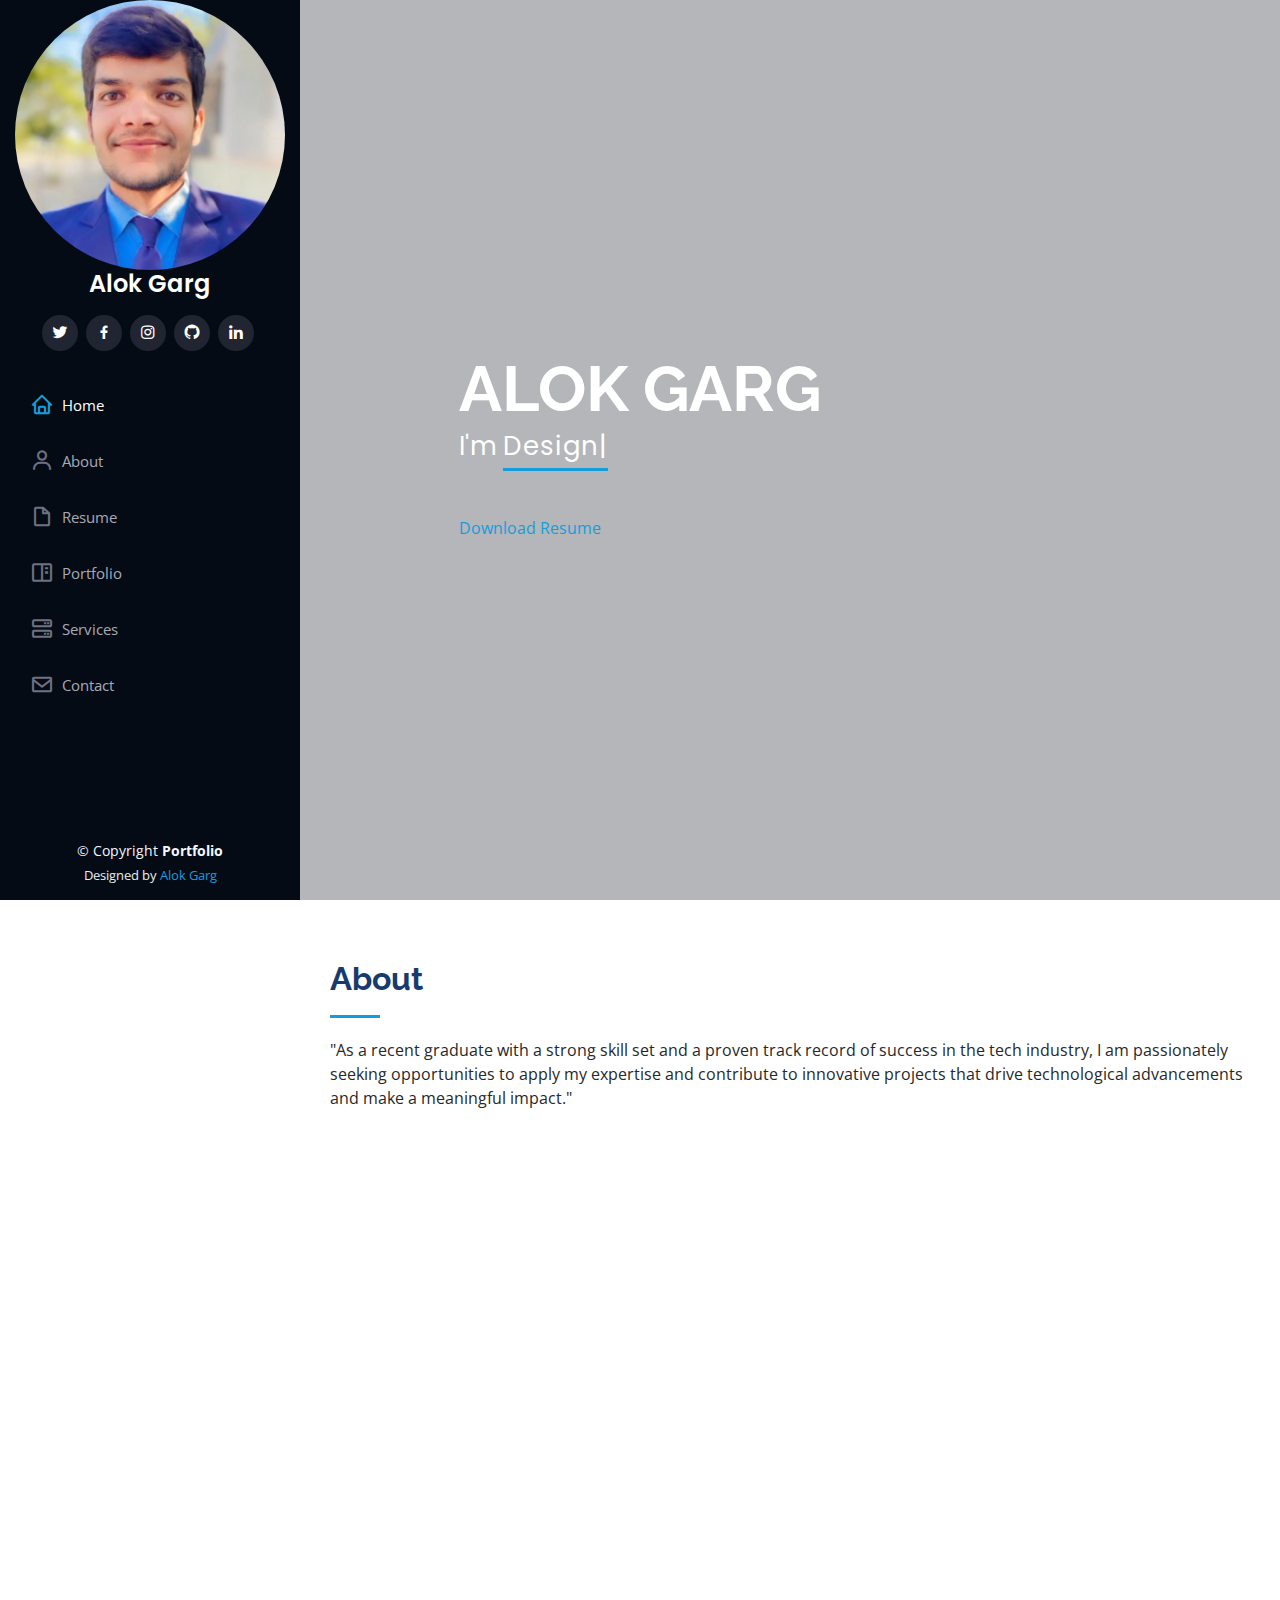
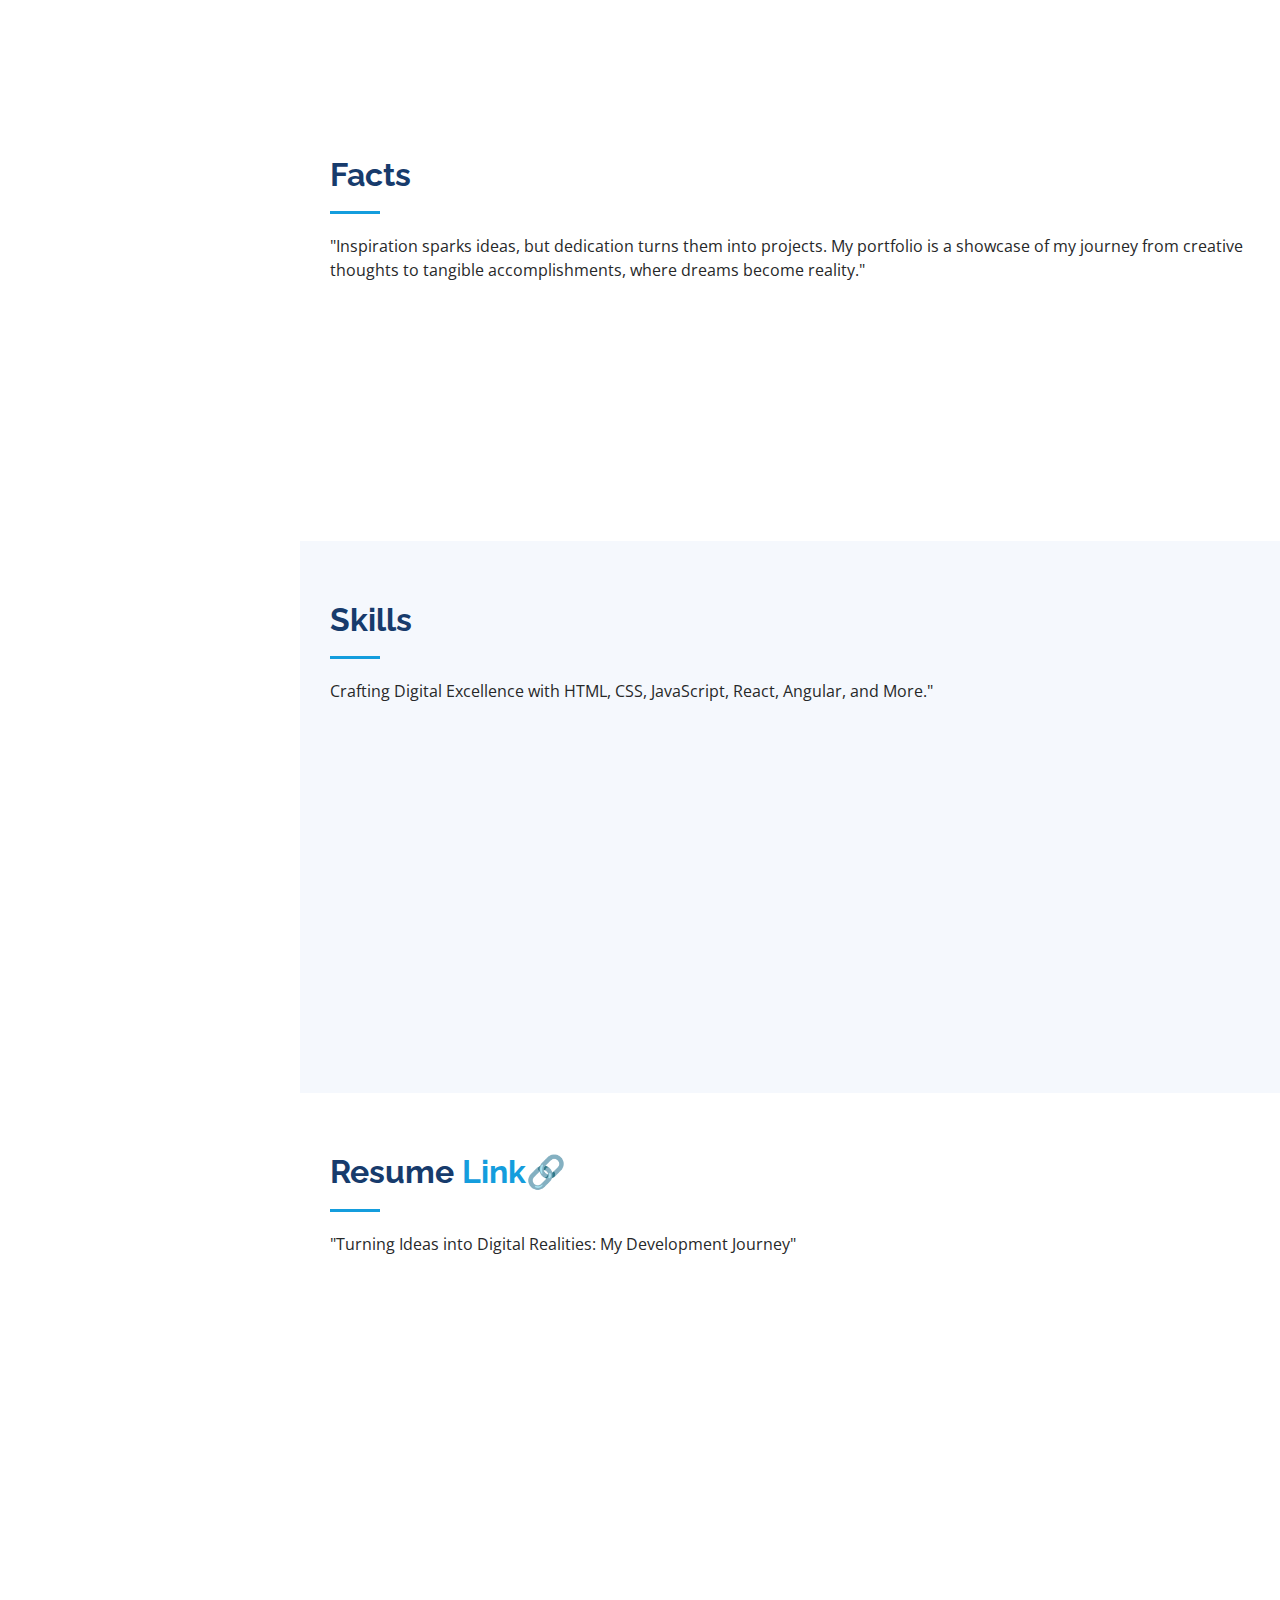
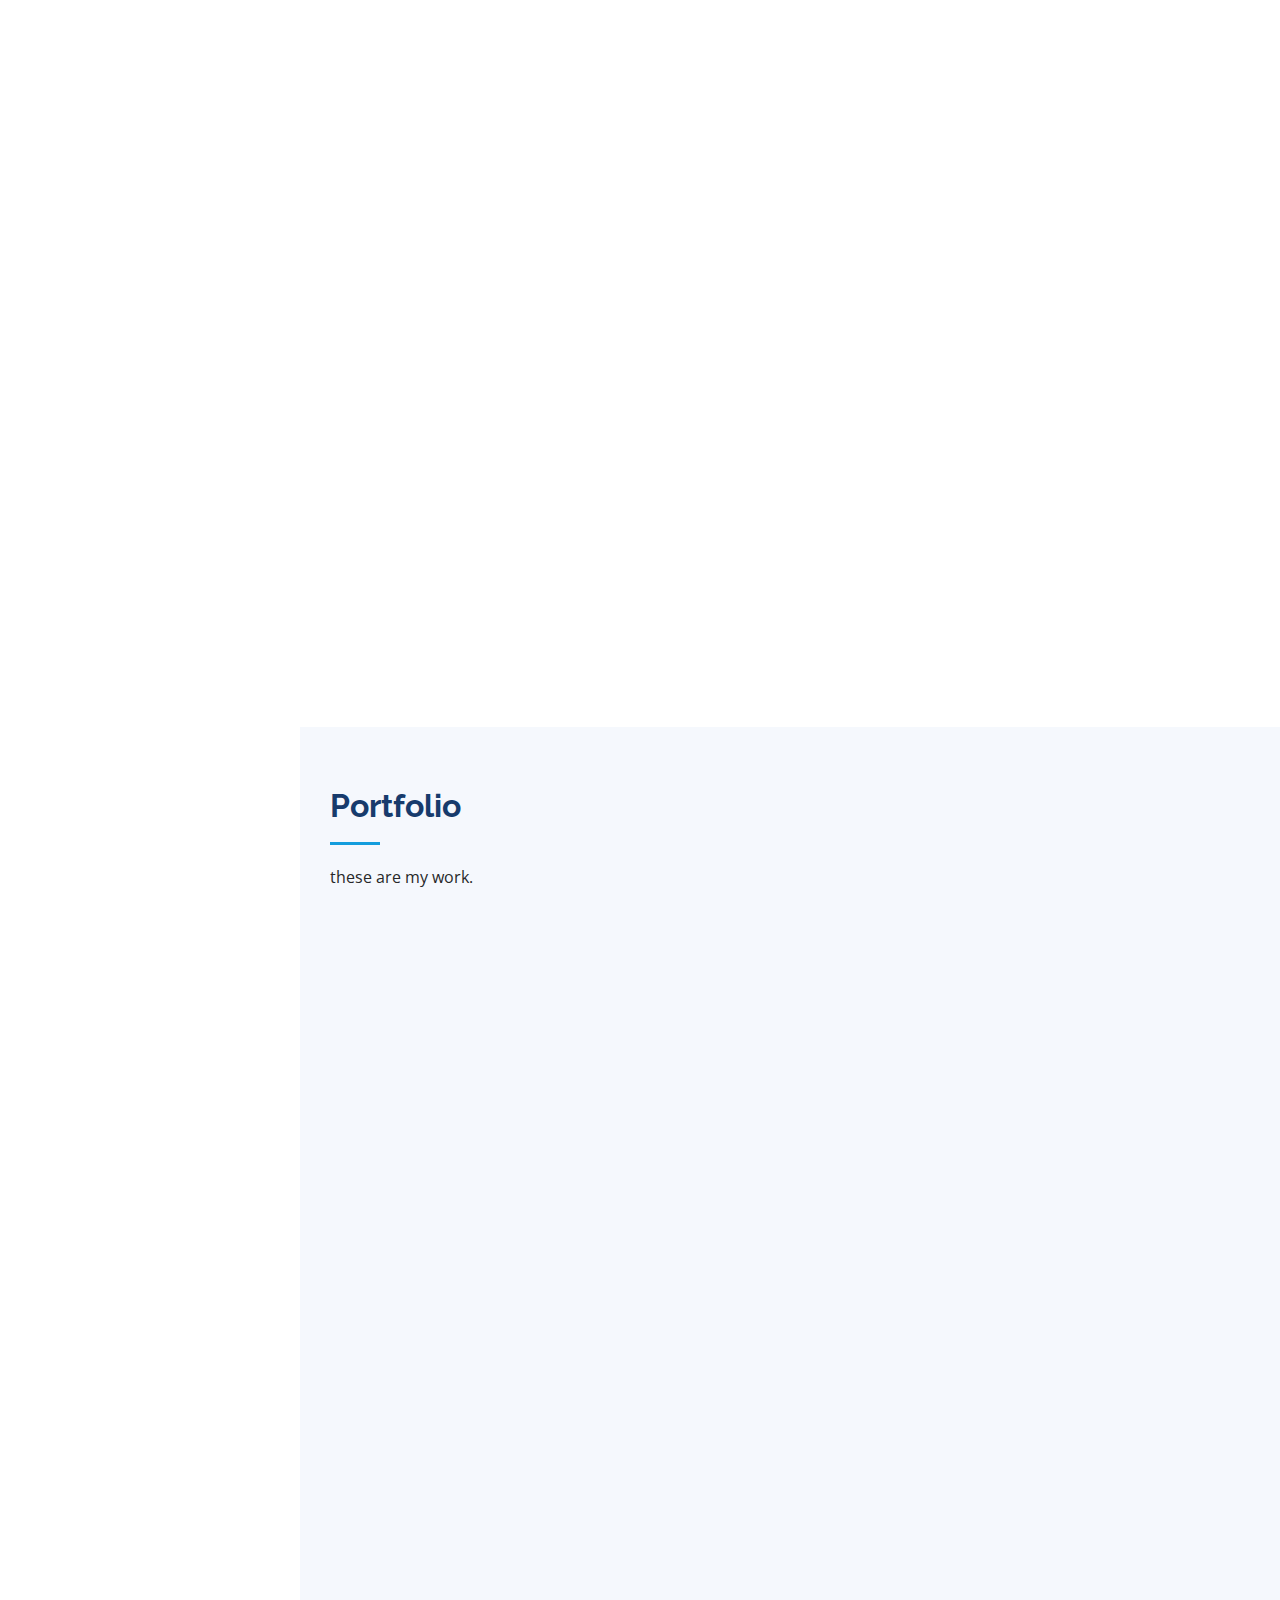
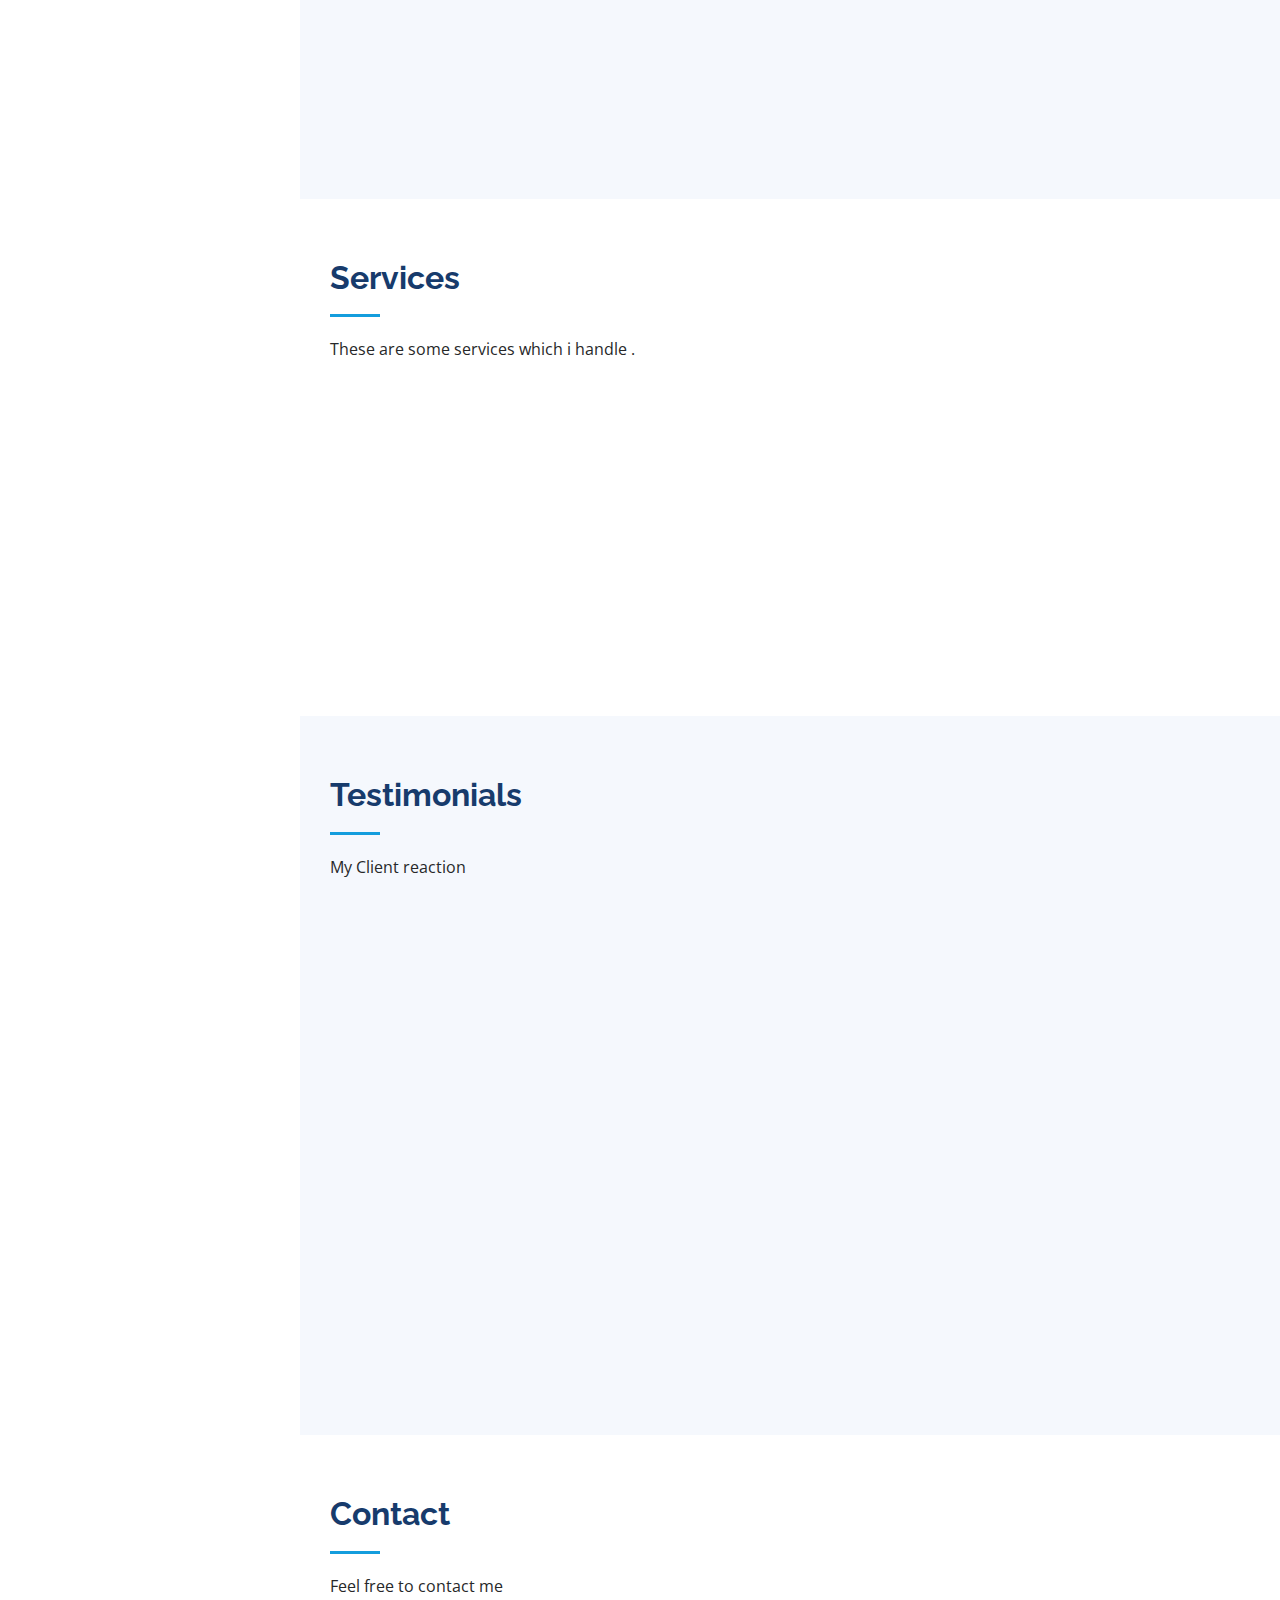
==== index.html @ 3fc58785 "Update index.html" ====
<!DOCTYPE html>
<html lang="en">

<head>
  <meta charset="utf-8">
  <meta content="width=device-width, initial-scale=1.0" name="viewport">


  <title>Portfolio Website - Index</title>
  <meta content="" name="description">
  <meta content="" name="keywords">

  <!-- Favicons -->
  <link href="assets/img/logo.webp" rel="icon">
  <link href="assets/img/apple-touch-icon.png" rel="apple-touch-icon">

  <!-- Google Fonts -->
  <link href="https://fonts.googleapis.com/css?family=Open+Sans:300,300i,400,400i,600,600i,700,700i|Raleway:300,300i,400,400i,500,500i,600,600i,700,700i|Poppins:300,300i,400,400i,500,500i,600,600i,700,700i" rel="stylesheet">

  <!-- Vendor CSS Files -->
  <link href="assets/vendor/aos/aos.css" rel="stylesheet">
  <link href="assets/vendor/bootstrap/css/bootstrap.min.css" rel="stylesheet">
  <link href="assets/vendor/bootstrap-icons/bootstrap-icons.css" rel="stylesheet">
  <link href="assets/vendor/boxicons/css/boxicons.min.css" rel="stylesheet">
  <link href="assets/vendor/glightbox/css/glightbox.min.css" rel="stylesheet">
  <link href="assets/vendor/swiper/swiper-bundle.min.css" rel="stylesheet">

  <!-- Template Main CSS File -->
  <link href="assets/css/style.css" rel="stylesheet">

  <!-- =======================================================
  * Template Name: portfolio website 
  * Updated: october 29 2023 with Bootstrap v5.3.2
  * Template URL: https://bootstrapmade.com/iportfolio-bootstrap-portfolio-websites-template/
  * Author: alok garg
  * License: https://bootstrapmade.com/license/
  ======================================================== -->
</head>

<body>

  <!-- ======= Mobile nav toggle button ======= -->
  <i class="bi bi-list mobile-nav-toggle d-xl-none"></i>

  <!-- ======= Header ======= -->
  <header id="header">
    <div class="d-flex flex-column">

      <div class="profile">
        <img src="assets/img/pic1.jpg" alt="" class="img-fluid rounded-circle">
        <h1 class="text-light"><a href="index.html">Alok Garg</a></h1>
        <div class="social-links mt-3 text-center">
          <a href="#" class="twitter"><i class="bx bxl-twitter"></i></a>
          <a href="https://www.facebook.com/alok.garg.3114" class="facebook"><i class="bx bxl-facebook"></i></a>
          <a href="https://www.instagram.com/alokgarg003" class="instagram"><i class="bx bxl-instagram"></i></a>
          <a href="https://github.com/alokgarg003" class="github"><i class="bx bxl-github"></i></a>
          <a href="https://www.linkedin.com/in/alok-garg-561a16196/" class="linkedin"><i class="bx bxl-linkedin"></i></a>
        </div>
      </div>

      <nav id="navbar" class="nav-menu navbar">
        <ul>
          <li><a href="#hero" class="nav-link scrollto active"><i class="bx bx-home"></i> <span>Home</span></a></li>
          <li><a href="#about" class="nav-link scrollto"><i class="bx bx-user"></i> <span>About</span></a></li>
          <li><a href="#resume" class="nav-link scrollto"><i class="bx bx-file-blank"></i> <span>Resume</span></a></li>
          <li><a href="#portfolio" class="nav-link scrollto"><i class="bx bx-book-content"></i> <span>Portfolio</span></a></li>
          <li><a href="#services" class="nav-link scrollto"><i class="bx bx-server"></i> <span>Services</span></a></li>
          <li><a href="#contact" class="nav-link scrollto"><i class="bx bx-envelope"></i> <span>Contact</span></a></li>
        </ul>
      </nav><!-- .nav-menu -->
    </div>
  </header><!-- End Header -->

  <!-- ======= Hero Section ======= -->
  <section id="hero" class="d-flex flex-column justify-content-center align-items-center">
    <div class="hero-container" data-aos="fade-in">
       <h1>ALOK GARG</h1>
      <p>I'm <span class="typed" data-typed-items="Designer, Developer, Freelancer, Dreamer , Startup"></span></p>
      <a href="assets\alok.pdf" download>Download Resume</a>
      
  </div>
  
  </section><!-- End Hero -->

  <main id="main">

    <!-- ======= About Section ======= -->
    <section id="about" class="about">
      <div class="container">

        <div class="section-title">
          <h2>About</h2>
          <p>"As a recent graduate with a strong skill set and a proven track record of success in the tech industry, I am passionately seeking opportunities to apply my expertise and contribute to innovative projects that drive technological advancements and make a meaningful impact."<p>

          </div>

        <div class="row">
          <div class="col-lg-4" data-aos="fade-right">
            <img src="assets/img/pic1.jpg" class="img-fluid" alt="">
          </div>
          <div class="col-lg-8 pt-4 pt-lg-0 content" data-aos="fade-left">
            <h3>Freelancer &amp; Web Developer.</h3>
            <p class="fst-italic">
              "Seeking web development opportunities and projects."
            </p>
            <div class="row">
              <div class="col-lg-6">
                <ul>
                  <li><i class="bi bi-chevron-right"></i> <strong>Birthday:</strong> <span>10 july 2001</span></li>
                  <li><i class="bi bi-chevron-right"></i> <strong>Website:</strong> <span><a href="https://alokgarg.bio.link">https://alokgarg.bio.link</a></span></li>
                  <li><i class="bi bi-chevron-right"></i> <strong>Phone:</strong> <span>+91 8306718442</span></li>
                  <li><i class="bi bi-chevron-right"></i> <strong>City:</strong> <span>Banglore, INDIA</span></li>
                </ul>
              </div>
              <div class="col-lg-6">
                <ul>
                  <li><i class="bi bi-chevron-right"></i> <strong>Age:</strong> <span>22</span></li>
                  <li><i class="bi bi-chevron-right"></i> <strong>Degree:</strong> <span>Bachelor</span></li>
                  <li><i class="bi bi-chevron-right"></i> <strong>Email:</strong> <span>alokgarg003@gmail.com</span></li>
                  <li><i class="bi bi-chevron-right"></i> <strong>Freelance:</strong> <span>Available</span></li>
                </ul>
              </div>
            </div>
            <p>
              I am a skilled web developer with expertise in HTML, CSS, JavaScript, React.js, Angular, and backend development. I have successfully completed projects like "Charity Jet" (a donation website) and "Eccentric" (an ecommerce website). During my academic journey, I undertook three internships, first as a web developer intern, and later as a software developer intern at Techobuilf Private Limited. After graduating, I joined Celebal Technology in Jaipur for a full-time position, where I gained knowledge in networking, IP addresses, virtual machines, and cloud infrastructure basics. I also obtained the Microsoft Azure AI Fundamentals Certification. Currently, I am actively seeking employment opportunities and freelance work. </p>
          </div>
        </div>

      </div>
    </section><!-- End About Section -->

    <!-- ======= Facts Section ======= -->
    <section id="facts" class="facts">
      <div class="container">

        <div class="section-title">
          <h2>Facts</h2>
          <p>"Inspiration sparks ideas, but dedication turns them into projects. My portfolio is a showcase of my journey from creative thoughts to tangible accomplishments, where dreams become reality." </p>
        </div>

        <div class="row no-gutters">

          <div class="col-lg-3 col-md-6 d-md-flex align-items-md-stretch" data-aos="fade-up">
            <div class="count-box">
              <i class="bi bi-emoji-smile"></i>
              <span data-purecounter-start="0" data-purecounter-end="10" data-purecounter-duration="1" class="purecounter"></span>
              <p><strong>Happy Clients</strong> with 90 % of satisfaction</p>
            </div>
          </div>

          <div class="col-lg-3 col-md-6 d-md-flex align-items-md-stretch" data-aos="fade-up" data-aos-delay="100">
            <div class="count-box">
              <i class="bi bi-journal-richtext"></i>
              <span data-purecounter-start="0" data-purecounter-end="6" data-purecounter-duration="1" class="purecounter"></span>
              <p><strong>Projects</strong><a href="https://alokgarg.bio.link/">CLICK HERE</a> </p>
            </div>
          </div>

          <div class="col-lg-3 col-md-6 d-md-flex align-items-md-stretch" data-aos="fade-up" data-aos-delay="200">
            <div class="count-box">
              <i class="bi bi-headset"></i>
              <span data-purecounter-start="0" data-purecounter-end="140" data-purecounter-duration="1" class="purecounter"></span>
              <p><strong>HOURS</strong> all cients are satisfy</p>
            </div>
          </div>

          <div class="col-lg-3 col-md-6 d-md-flex align-items-md-stretch" data-aos="fade-up" data-aos-delay="300">
            <div class="count-box">
              <i class="bi bi-people"></i>
              <span data-purecounter-start="0" data-purecounter-end="10" data-purecounter-duration="1" class="purecounter"></span>
              <p><strong>Hard Workers</strong> supportive</p>
            </div>
          </div>

        </div>

      </div>
    </section><!-- End Facts Section -->

    <!-- ======= Skills Section ======= -->
    <section id="skills" class="skills section-bg">
      <div class="container">

        <div class="section-title">
          <h2>Skills</h2>
          <p>Crafting Digital Excellence with HTML, CSS, JavaScript, React, Angular, and More."</p>
        </div>

        <div class="row skills-content">

          <div class="col-lg-6" data-aos="fade-up">

            <div class="progress">
              <span class="skill">HTML <i class="val">100%</i></span>
              <div class="progress-bar-wrap">
                <div class="progress-bar" role="progressbar" aria-valuenow="100" aria-valuemin="0" aria-valuemax="100"></div>
              </div>
            </div>

            <div class="progress">
              <span class="skill">CSS <i class="val">90%</i></span>
              <div class="progress-bar-wrap">
                <div class="progress-bar" role="progressbar" aria-valuenow="90" aria-valuemin="0" aria-valuemax="100"></div>
              </div>
            </div>

            <div class="progress">
              <span class="skill">JavaScript <i class="val">75%</i></span>
              <div class="progress-bar-wrap">
                <div class="progress-bar" role="progressbar" aria-valuenow="75" aria-valuemin="0" aria-valuemax="100"></div>
              </div>
            </div>
            <div class="progress">
              <span class="skill">PHP <i class="val">80%</i></span>
              <div class="progress-bar-wrap">
                <div class="progress-bar" role="progressbar" aria-valuenow="80" aria-valuemin="0" aria-valuemax="100"></div>
              </div>
            </div>
            
            <div class="progress">
              <span class="skill">WordPress/CMS <i class="val">90%</i></span>
              <div class="progress-bar-wrap">
                <div class="progress-bar" role="progressbar" aria-valuenow="90" aria-valuemin="0" aria-valuemax="100"></div>
              </div>
            </div>
          </div>


          <div class="col-lg-6" data-aos="fade-up" data-aos-delay="100">



            <div class="progress">
              <span class="skill">Sql <i class="val">90%</i></span>
              <div class="progress-bar-wrap">
                <div class="progress-bar" role="progressbar" aria-valuenow="90" aria-valuemin="0" aria-valuemax="100"></div>
              </div>
            </div>
            <div class="progress">
              <span class="skill">Microsoft AZURE <i class="val">90%</i></span>
              <div class="progress-bar-wrap">
                <div class="progress-bar" role="progressbar" aria-valuenow="90" aria-valuemin="0" aria-valuemax="100"></div>
              </div>
            </div>
            <div class="progress">
              <span class="skill">Netwroking <i class="val">90%</i></span>
              <div class="progress-bar-wrap">
                <div class="progress-bar" role="progressbar" aria-valuenow="90" aria-valuemin="0" aria-valuemax="100"></div>
              </div>
            </div>
            <div class="progress">
              <span class="skill">Python <i class="val">90%</i></span>
              <div class="progress-bar-wrap">
                <div class="progress-bar" role="progressbar" aria-valuenow="90" aria-valuemin="0" aria-valuemax="100"></div>
              </div>
            </div>

            <div class="progress">
              <span class="skill">django <i class="val">55%</i></span>
              <div class="progress-bar-wrap">
                <div class="progress-bar" role="progressbar" aria-valuenow="55" aria-valuemin="0" aria-valuemax="100"></div>
              </div>
            </div>

          </div>

        </div>

      </div>
    </section><!-- End Skills Section -->

    <!-- ======= Resume Section ======= -->
    <section id="resume" class="resume">
      <div class="container">

        <div class="section-title">
          <h2>Resume <a href="https://alokgarg003.github.io/resume/">Link🔗</a></h2> 
          <p>"Turning Ideas into Digital Realities: My Development Journey"</p>
        </div>

        <div class="row">
          <div class="col-lg-6" data-aos="fade-up">
            <h3 class="resume-title">Sumary</h3>
            <div class="resume-item pb-0">
              <h4>Alok Garg</h4>
              <p><em>Innovative and deadline-driven Web developer with 1 years of experience designing and developing user-centered   website  from initial concept to final, polished deliverable.</em></p>
              <ul>
                <li>Banglore,karnatak,india</li>
                <li>+91 8306718442</li>
                <li>alokgarg003@gmail.com</li>
              </ul>
            </div>

            <h3 class="resume-title">Education</h3>
            <div class="resume-item">
              <h4>Bachelor of Technology &amp; Computer Scince</h4>
              <h5>2019 - 2023</h5>
              <p><em>poornima institute of engineering and Technology, jaipur </em></p>
              <p>"Key concepts during my graduation: DBMS (Database Management Systems), software testing, DAA (Design and Analysis of Algorithms), OOP (Object-Oriented Programming), data structures, and computer networks."</p>
            </div>
            <div class="resume-item">
              <h4>12th &amp; maths(71.80%)</h4>
              <h5>2018 - 2019</h5>
              <p><em>goverment sinior secondary school,badi</em></p>
              <p>maths is my main subject </p>
            </div>
            <div class="resume-item">
              <h4>10th </h4>
              <h5>2016 - 2017</h5>
              <p><em>goverment sinior secondary school,badi</em></p>
              <p>scince(82%) </p>
            </div>
            
            <div class="resume-item">
              <h4>Achievements</h4>
      <ul>
    <p>
    <ol>
    <li><strong>Team Leadership:</strong> Became a team leader as a software developer intern at Techobuild, gaining valuable exposure to leadership and project management.</li>
    
    <li><strong>Initiative:</strong> Established the "Free Mentors" WhatsApp community to provide free mentorship and support to junior colleagues, personally mentoring over 20 students.</li>
    
    <li><strong>Motivation:</strong> Driven by a passion for personal satisfaction over financial gain, emphasizing the value of knowledge and connections in the professional world.</li>
    
    <li><strong>Marketing Experience:</strong> Expanded my skill set by completing a marketing internship at the startup "OhiApp," where I acquired insights into various marketing strategies.</li>
    
    <li><strong>Job Offers:</strong> Received multiple job offers from prestigious companies, including Byjush, Techobuild, and Celebal, validating my capabilities and offering new career opportunities.</li>
 </ol>
  </p>
  </ul>
</div>
          </div>

          <div class="col-lg-6" data-aos="fade-up" data-aos-delay="100">
            <h3 class="resume-title">Professional Experience</h3>
            <div class="resume-item">
              <h4>Junior cloud engineer (celebal Technology)</h4>
              <h5>july 2023 - august 2023</h5>
              <p><em>jaipur, rajasthan, india </em></p>
              <ul>
                <li>Microsoft Azure Expertise: Developed practical skills and knowledge in Microsoft Azure, focusing on virtual machine management, network design, and Azure Load Balancer implementation.</li>
                <li>Network Proficiency: Gained proficiency in Azure Virtual Networks, networking concepts, and protocols, ensuring efficient cloud infrastructure management.</li>
                <li>Resource Monitoring: Utilized Azure Monitor and Analytics for proactive resource monitoring and optimization, ensuring optimal performance.</li>
                <li>Collaborative Project Experience: Successfully collaborated in cross-functional teams to deliver real-world projects on time and within budget, enhancing practical cloud computing and Azure skills.</li>
              </ul>
            </div>
            <div class="resume-item">
              <h4>Software Developer intern </h4>
              <h5>july 2022 - august 2022</h5>
              <p><em>Techobuild private limited , Jaipur, INDIA</em></p>
              <ul>
              <li>"During my software developer internship at Techobuild Private Limited from July to August 2022, I actively contributed to web application development projects using technologies such as React, Angular, and Node.js."</li>
              <li>"Collaborating with a diverse team, I honed my teamwork and communication skills, while working with tools and platforms like Git and JIRA."</li>
              <li>"I embraced web development best practices, including industry-standard coding practices, design principles, and development patterns, and became adept in agile methodologies like Scrum."</li>
              <li>"This experience has primed me for a promising career in software development, with a solid foundation in modern web development technologies and agile project management."</li>
              </ul>
            </div>
            <div class="resume-item">
              <h4>Web Developer Intern</h4>
<h5>2021 - 2022</h5>
<p><em>Techobuild Private Limited, Jaipur, India</em></p>
<ul>
  <li>Developed numerous marketing programs (logos, brochures, infographics, presentations, and advertisements).</li>
  <li>Managed up to 5 projects or tasks at a given time while under pressure.</li>
  <li>Recommended and consulted with clients on the most appropriate graphic design.</li>
  <li>Created 4+ design presentations and proposals a month for clients and account managers.</li>
</ul>
<p>During my internship at Techobuild Private Limited, I had the opportunity to acquire a diverse range of skills and experiences in the field of web development, with a strong focus on the following technical skills:</p>

<ol>
  <li><strong>Front-End Development:</strong> Proficient in web technologies, including HTML, CSS, and JavaScript, enabling me to create visually appealing and interactive web interfaces.</li>
  <li><strong>React.js:</strong> Expertise in React.js, a widely used JavaScript library for building user interfaces, allowing me to develop dynamic and responsive web applications that meet modern design standards.</li>
  <li><strong>Database Management:</strong> Experience with both MongoDB and MySQL databases, providing valuable insights into NoSQL and relational database systems, and adapting to various project requirements.</li>
  <li><strong>Template Creation:</strong> Skilled in crafting website templates from scratch, showcasing proficiency in design and layout to create visually striking and user-friendly web experiences.</li>
  <li><strong>One-Page Websites:</strong> Successfully designed and developed one-page websites that effectively convey a single concept or promote a specific product or service, demonstrating the ability to create concise and impactful online content.</li>
  <li><strong>Client-Centric Solutions:</strong> Collaborated closely with cross-functional teams to understand client needs and translate them into tangible web solutions, sharpening problem-solving skills and ensuring results aligned with client expectations.</li>
</ol>

<p>Overall, my internship at Techobuild Private Limited was a valuable learning experience, equipping me with a strong skill set in web development and exposing me to various facets of the industry. I am now well-prepared to pursue a career in web design, web application development, or full-stack development, armed with the knowledge and practical experience gained during this internship.</p>
              
              </ul>
            </div>
          </div>
        </div>

      </div>
    </section><!-- End Resume Section -->

    <!-- ======= Portfolio Section ======= -->
    <section id="portfolio" class="portfolio section-bg">
      <div class="container">

        <div class="section-title">
          <h2>Portfolio</h2>
          <p>these are my work.</p>
        </div>

        <div class="row" data-aos="fade-up">
          <div class="col-lg-12 d-flex justify-content-center">
            <ul id="portfolio-flters">
              <li data-filter="*" class="filter-active">All</li>
              <li data-filter=".filter-app">App</li>
              <li data-filter=".filter-card">Card</li>
              <li data-filter=".filter-web">Web</li>
            </ul>
          </div>
        </div>

        <div class="row portfolio-container" data-aos="fade-up" data-aos-delay="100">

          <div class="col-lg-4 col-md-6 portfolio-item filter-app">
            <div class="portfolio-wrap">
              <img src="assets/img/portfolio/portfolio-1.jpg" class="img-fluid" alt="">
              <div class="portfolio-links">
                <a href="assets/img/portfolio/portfolio-1.jpg" data-gallery="portfolioGallery" class="portfolio-lightbox" title="App 1"><i class="bx bx-plus"></i></a>
                <a href="portfolio-details.html" title="More Details"><i class="bx bx-link"></i></a>
              </div>
            </div>
          </div>

          <div class="col-lg-4 col-md-6 portfolio-item filter-web">
            <div class="portfolio-wrap">
              <img src="assets/img/portfolio/portfolio-2.jpg" class="img-fluid" alt="">
              <div class="portfolio-links">
                <a href="assets/img/portfolio/portfolio-2.jpg" data-gallery="portfolioGallery" class="portfolio-lightbox" title="Web 3"><i class="bx bx-plus"></i></a>
                <a href="portfolio-details.html" title="More Details"><i class="bx bx-link"></i></a>
              </div>
            </div>
          </div>

          <div class="col-lg-4 col-md-6 portfolio-item filter-app">
            <div class="portfolio-wrap">
              <img src="assets/img/portfolio/portfolio-3.jpg" class="img-fluid" alt="">
              <div class="portfolio-links">
                <a href="assets/img/portfolio/portfolio-3.jpg" data-gallery="portfolioGallery" class="portfolio-lightbox" title="App 2"><i class="bx bx-plus"></i></a>
                <a href="portfolio-details.html" title="More Details"><i class="bx bx-link"></i></a>
              </div>
            </div>
          </div>

          <div class="col-lg-4 col-md-6 portfolio-item filter-card">
            <div class="portfolio-wrap">
              <img src="assets/img/portfolio/portfolio-4.jpg" class="img-fluid" alt="">
              <div class="portfolio-links">
                <a href="assets/img/portfolio/portfolio-4.jpg" data-gallery="portfolioGallery" class="portfolio-lightbox" title="Card 2"><i class="bx bx-plus"></i></a>
                <a href="portfolio-details.html" title="More Details"><i class="bx bx-link"></i></a>
              </div>
            </div>
          </div>

          <div class="col-lg-4 col-md-6 portfolio-item filter-web">
            <div class="portfolio-wrap">
              <img src="assets/img/portfolio/portfolio-5.jpg" class="img-fluid" alt="">
              <div class="portfolio-links">
                <a href="assets/img/portfolio/portfolio-5.jpg" data-gallery="portfolioGallery" class="portfolio-lightbox" title="Web 2"><i class="bx bx-plus"></i></a>
                <a href="portfolio-details.html" title="More Details"><i class="bx bx-link"></i></a>
              </div>
            </div>
          </div>

          <div class="col-lg-4 col-md-6 portfolio-item filter-app">
            <div class="portfolio-wrap">
              <img src="assets/img/portfolio/portfolio-6.jpg" class="img-fluid" alt="">
              <div class="portfolio-links">
                <a href="assets/img/portfolio/portfolio-6.jpg" data-gallery="portfolioGallery" class="portfolio-lightbox" title="App 3"><i class="bx bx-plus"></i></a>
                <a href="portfolio-details.html" title="More Details"><i class="bx bx-link"></i></a>
              </div>
            </div>
          </div>

          <div class="col-lg-4 col-md-6 portfolio-item filter-card">
            <div class="portfolio-wrap">
              <img src="assets/img/portfolio/portfolio-7.jpg" class="img-fluid" alt="">
              <div class="portfolio-links">
                <a href="assets/img/portfolio/portfolio-7.jpg" data-gallery="portfolioGallery" class="portfolio-lightbox" title="Card 1"><i class="bx bx-plus"></i></a>
                <a href="portfolio-details.html" title="More Details"><i class="bx bx-link"></i></a>
              </div>
            </div>
          </div>

          <div class="col-lg-4 col-md-6 portfolio-item filter-card">
            <div class="portfolio-wrap">
              <img src="assets/img/portfolio/portfolio-8.jpg" class="img-fluid" alt="">
              <div class="portfolio-links">
                <a href="assets/img/portfolio/portfolio-8.jpg" data-gallery="portfolioGallery" class="portfolio-lightbox" title="Card 3"><i class="bx bx-plus"></i></a>
                <a href="portfolio-details.html" title="More Details"><i class="bx bx-link"></i></a>
              </div>
            </div>
          </div>

          <div class="col-lg-4 col-md-6 portfolio-item filter-web">
            <div class="portfolio-wrap">
              <img src="assets/img/portfolio/portfolio-9.jpg" class="img-fluid" alt="">
              <div class="portfolio-links">
                <a href="assets/img/portfolio/portfolio-9.jpg" data-gallery="portfolioGallery" class="portfolio-lightbox" title="Web 3"><i class="bx bx-plus"></i></a>
                <a href="portfolio-details.html" title="More Details"><i class="bx bx-link"></i></a>
              </div>
            </div>
          </div>

        </div>

      </div>
    </section><!-- End Portfolio Section -->

    <!-- ======= Services Section ======= -->
    <section id="services" class="services">
      <div class="container">

        <div class="section-title">
          <h2>Services</h2>
          <p>These are some services which i  handle .</p>
        </div>

        <div class="row">
          <div class="col-lg-4 col-md-6 icon-box" data-aos="fade-up">
            <div class="icon"><i class="bi bi-briefcase"></i></div>
            <h4 class="title"><a href="">Freelance</a></h4>
            <p class="description">Waiting for any good project</p>
          </div>
          <div class="col-lg-4 col-md-6 icon-box" data-aos="fade-up" data-aos-delay="100">
            <div class="icon"><i class="bi bi-card-checklist"></i></div>
            <h4 class="title"><a href="">freementor</a></h4>
            <p class="description">I am guide my juniors ,using my previous experience</p>
          </div>
          <div class="col-lg-4 col-md-6 icon-box" data-aos="fade-up" data-aos-delay="200">
            <div class="icon"><i class="bi bi-bar-chart"></i></div>
            <h4 class="title"><a href="">startup</a></h4>
            <p class="description">if you have any good idea let me know i am help you to make an edge to your idea </p>
          </div>
          <div class="col-lg-4 col-md-6 icon-box" data-aos="fade-up" data-aos-delay="300">
            <div class="icon"><i class="bi bi-binoculars"></i></div>
            <h4 class="title"><a href="">projects </a></h4>
            <p class="description">i am done many projects </p>
          </div>
          <div class="col-lg-4 col-md-6 icon-box" data-aos="fade-up" data-aos-delay="400">
            <div class="icon"><i class="bi bi-brightness-high"></i></div>
            <h4 class="title"><a href="">contact</a></h4>
            <p class="description">contact me on this no 8306718442</p>
          </div>
          <div class="col-lg-4 col-md-6 icon-box" data-aos="fade-up" data-aos-delay="500">
            <div class="icon"><i class="bi bi-calendar4-week"></i></div>
            <h4 class="title"><a href="">quotes</a></h4>
            <p class="description">live for your dreams </p>
          </div>
        </div>

      </div>
    </section><!-- End Services Section -->

    <!-- ======= Testimonials Section ======= -->
    <section id="testimonials" class="testimonials section-bg">
      <div class="container">

        <div class="section-title">
          <h2>Testimonials</h2>
          <p>My Client reaction</p>
        </div>

        <div class="testimonials-slider swiper" data-aos="fade-up" data-aos-delay="100">
          <div class="swiper-wrapper">

            <div class="swiper-slide">
              <div class="testimonial-item" data-aos="fade-up">
                <p>
                  <i class="bx bxs-quote-alt-left quote-icon-left"></i>
                  Proin iaculis purus consequat sem cure digni ssim donec porttitora entum suscipit rhoncus. Accusantium quam, ultricies eget id, aliquam eget nibh et. Maecen aliquam, risus at semper.
                  <i class="bx bxs-quote-alt-right quote-icon-right"></i>
                </p>
                <img src="assets/img/testimonials/testimonials-1.jpg" class="testimonial-img" alt="">
                <h3>Saul Goodman</h3>
                <h4>Ceo &amp; Founder</h4>
              </div>
            </div><!-- End testimonial item -->

            <div class="swiper-slide">
              <div class="testimonial-item" data-aos="fade-up" data-aos-delay="100">
                <p>
                  <i class="bx bxs-quote-alt-left quote-icon-left"></i>
                  Export tempor illum tamen malis malis eram quae irure esse labore quem cillum quid cillum eram malis quorum velit fore eram velit sunt aliqua noster fugiat irure amet legam anim culpa.
                  <i class="bx bxs-quote-alt-right quote-icon-right"></i>
                </p>
                <img src="assets/img/testimonials/testimonials-2.jpg" class="testimonial-img" alt="">
                <h3>Sara Wilsson</h3>
                <h4>Designer</h4>
              </div>
            </div><!-- End testimonial item -->

            <div class="swiper-slide">
              <div class="testimonial-item" data-aos="fade-up" data-aos-delay="200">
                <p>
                  <i class="bx bxs-quote-alt-left quote-icon-left"></i>
                  Enim nisi quem export duis labore cillum quae magna enim sint quorum nulla quem veniam duis minim tempor labore quem eram duis noster aute amet eram fore quis sint minim.
                  <i class="bx bxs-quote-alt-right quote-icon-right"></i>
                </p>
                <img src="assets/img/testimonials/testimonials-3.jpg" class="testimonial-img" alt="">
                <h3>Jena Karlis</h3>
                <h4>Store Owner</h4>
              </div>
            </div><!-- End testimonial item -->

            <div class="swiper-slide">
              <div class="testimonial-item" data-aos="fade-up" data-aos-delay="300">
                <p>
                  <i class="bx bxs-quote-alt-left quote-icon-left"></i>
                  Fugiat enim eram quae cillum dolore dolor amet nulla culpa multos export minim fugiat minim velit minim dolor enim duis veniam ipsum anim magna sunt elit fore quem dolore labore illum veniam.
                  <i class="bx bxs-quote-alt-right quote-icon-right"></i>
                </p>
                <img src="assets/img/testimonials/testimonials-4.jpg" class="testimonial-img" alt="">
                <h3>Matt Brandon</h3>
                <h4>Freelancer</h4>
              </div>
            </div><!-- End testimonial item -->

            <div class="swiper-slide">
              <div class="testimonial-item" data-aos="fade-up" data-aos-delay="400">
                <p>
                  <i class="bx bxs-quote-alt-left quote-icon-left"></i>
                  Quis quorum aliqua sint quem legam fore sunt eram irure aliqua veniam tempor noster veniam enim culpa labore duis sunt culpa nulla illum cillum fugiat legam esse veniam culpa fore nisi cillum quid.
                  <i class="bx bxs-quote-alt-right quote-icon-right"></i>
                </p>
                <img src="assets/img/testimonials/testimonials-5.jpg" class="testimonial-img" alt="">
                <h3>John Larson</h3>
                <h4>Entrepreneur</h4>
              </div>
            </div><!-- End testimonial item -->

          </div>
          <div class="swiper-pagination"></div>
        </div>

      </div>
    </section><!-- End Testimonials Section -->

    <!-- ======= Contact Section ======= -->
    <section id="contact" class="contact">
      <div class="container">

        <div class="section-title">
          <h2>Contact</h2>
          <p>Feel free to contact me </p>
        </div>

        <div class="row" data-aos="fade-in">

          <div class="col-lg-5 d-flex align-items-stretch">
            <div class="info">
              <div class="address">
                <i class="bi bi-geo-alt"></i>
                <h4>Location:</h4>
                <p>electronic city phase 1,Banglore 560100</p>
              </div>

              <div class="email">
                <i class="bi bi-envelope"></i>
                <h4>Email:</h4>
                <p>alokgarg003@gmail.com</p>
              </div>

              <div class="phone">
                <i class="bi bi-phone"></i>
                <h4>Call:</h4>
                <p>+91 8306718442</p>
              </div>

              <iframe src="https://www.google.com/maps/embed?pb=!1m18!1m12!1m3!1d3890.0524899375464!2d77.6604359750742!3d12.839884687463504!2m3!1f0!2f0!3f0!3m2!1i1024!2i768!4f13.1!3m3!1m2!1s0x3bae6c866284ff23%3A0x8877d32d21acbc6c!2sIndia%20Post!5e0!3m2!1sen!2sin!4v1698674692718!5m2!1sen!2sin" width="600" height="450" style="border:0;" allowfullscreen="" loading="lazy" referrerpolicy="no-referrer-when-downgrade"></iframe>
            </div>

          </div>

          <div class="col-lg-7 mt-5 mt-lg-0 d-flex align-items-stretch">
            <form action="forms\contact.php" method="post" role="form" class="php-email-form">
              <div class="row">
                <div class="form-group col-md-6">
                  <label for="name">Your Name</label>
                  <input type="text" name="name" class="form-control" id="name" required>
                </div>
                <div class="form-group col-md-6">
                  <label for="name">Your Email</label>
                  <input type="email" class="form-control" name="email" id="email" required>
                </div>
              </div>
              <div class="form-group">
                <label for="name">Subject</label>
                <input type="text" class="form-control" name="subject" id="subject" required>
              </div>
              <div class="form-group">
                <label for="name">Message</label>
                <textarea class="form-control" name="message" rows="10" required></textarea>
              </div>
              <div class="my-3">
                <div class="loading">Loading</div>
                <div class="error-message"></div>
                <div class="sent-message">Your message has been sent. Thank you!</div>
              </div>
              <div class="text-center"><button type="submit">Send Message</button></div>
            </form>
          </div>

        </div>

      </div>
    </section><!-- End Contact Section -->

  </main><!-- End #main -->

  <!-- ======= Footer ======= -->
  <footer id="footer">
    <div class="container">
      <div class="copyright">
        &copy; Copyright <strong><span>Portfolio</span></strong>
      </div>
      <div class="credits">
        <!-- All the links in the footer should remain intact. -->
        <!-- You can delete the links only if you purchased the pro version. -->
        <!-- Licensing information: https://bootstrapmade.com/license/ -->
        <!-- Purchase the pro version with working PHP/AJAX contact form: https://bootstrapmade.com/iportfolio-bootstrap-portfolio-websites-template/ -->
        Designed by <a href="https://alokgarg.bio.link">Alok Garg</a>
      </div>
    </div>
  </footer><!-- End  Footer -->

  <a href="#" class="back-to-top d-flex align-items-center justify-content-center"><i class="bi bi-arrow-up-short"></i></a>

  <!-- Vendor JS Files -->
  <script src="assets/vendor/purecounter/purecounter_vanilla.js"></script>
  <script src="assets/vendor/aos/aos.js"></script>
  <script src="assets/vendor/bootstrap/js/bootstrap.bundle.min.js"></script>
  <script src="assets/vendor/glightbox/js/glightbox.min.js"></script>
  <script src="assets/vendor/isotope-layout/isotope.pkgd.min.js"></script>
  <script src="assets/vendor/swiper/swiper-bundle.min.js"></script>
  <script src="assets/vendor/typed.js/typed.umd.js"></script>
  <script src="assets/vendor/waypoints/noframework.waypoints.js"></script>
  <script src="assets/vendor/php-email-form/validate.js"></script>

  <!-- Template Main JS File -->
  <script src="assets/js/main.js"></script>

</body>

</html>
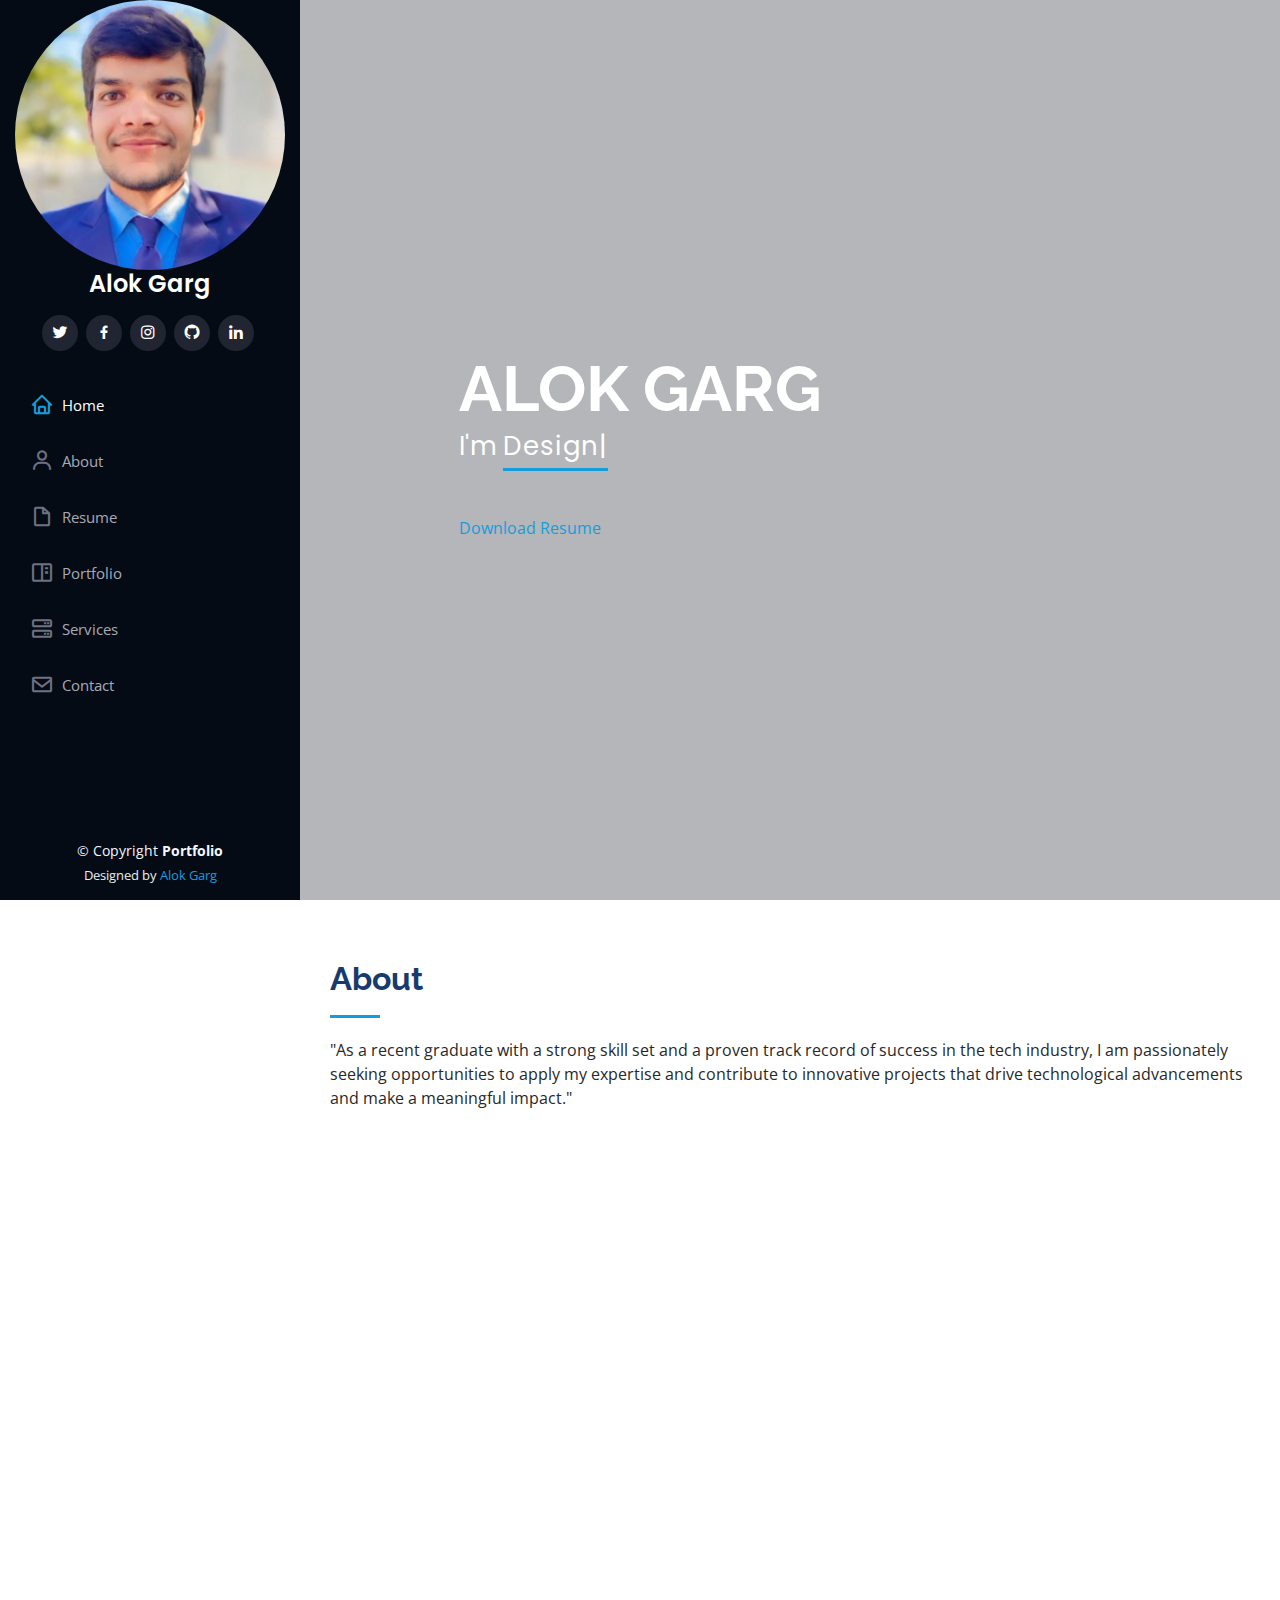
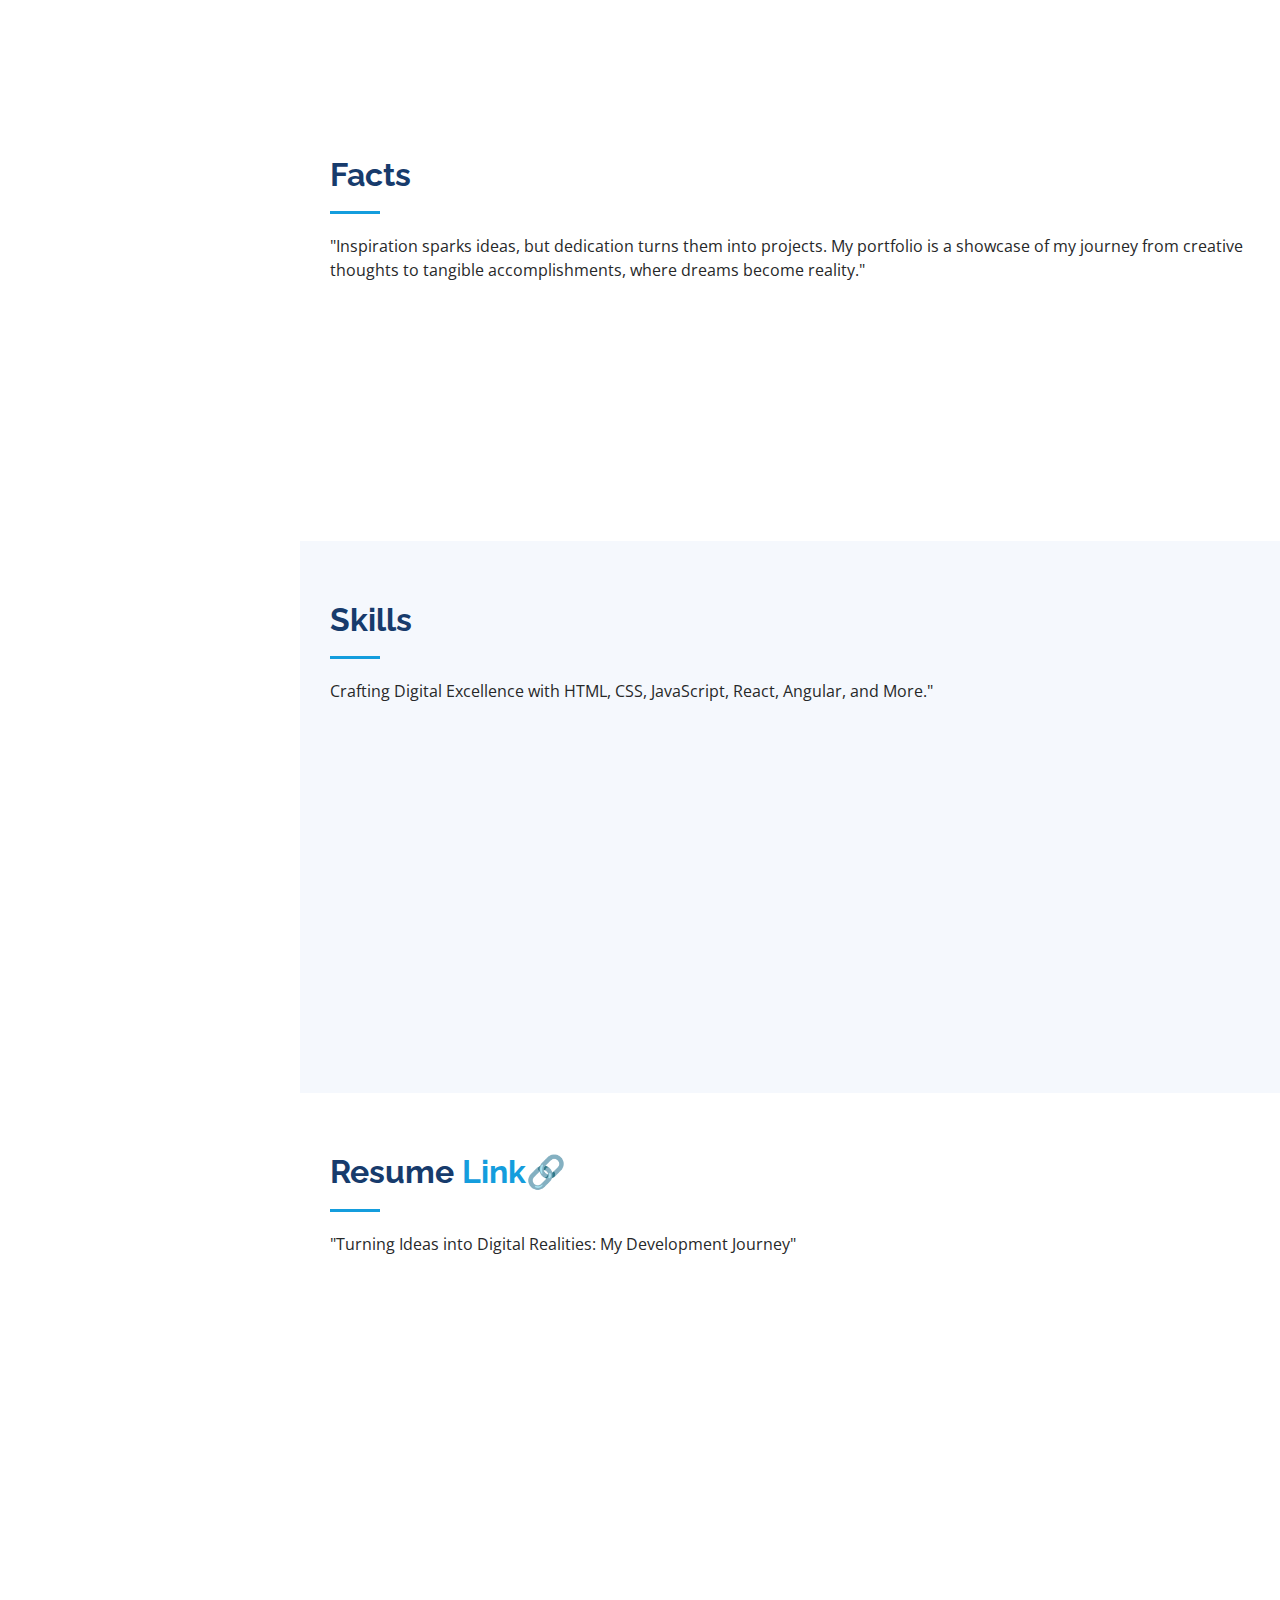
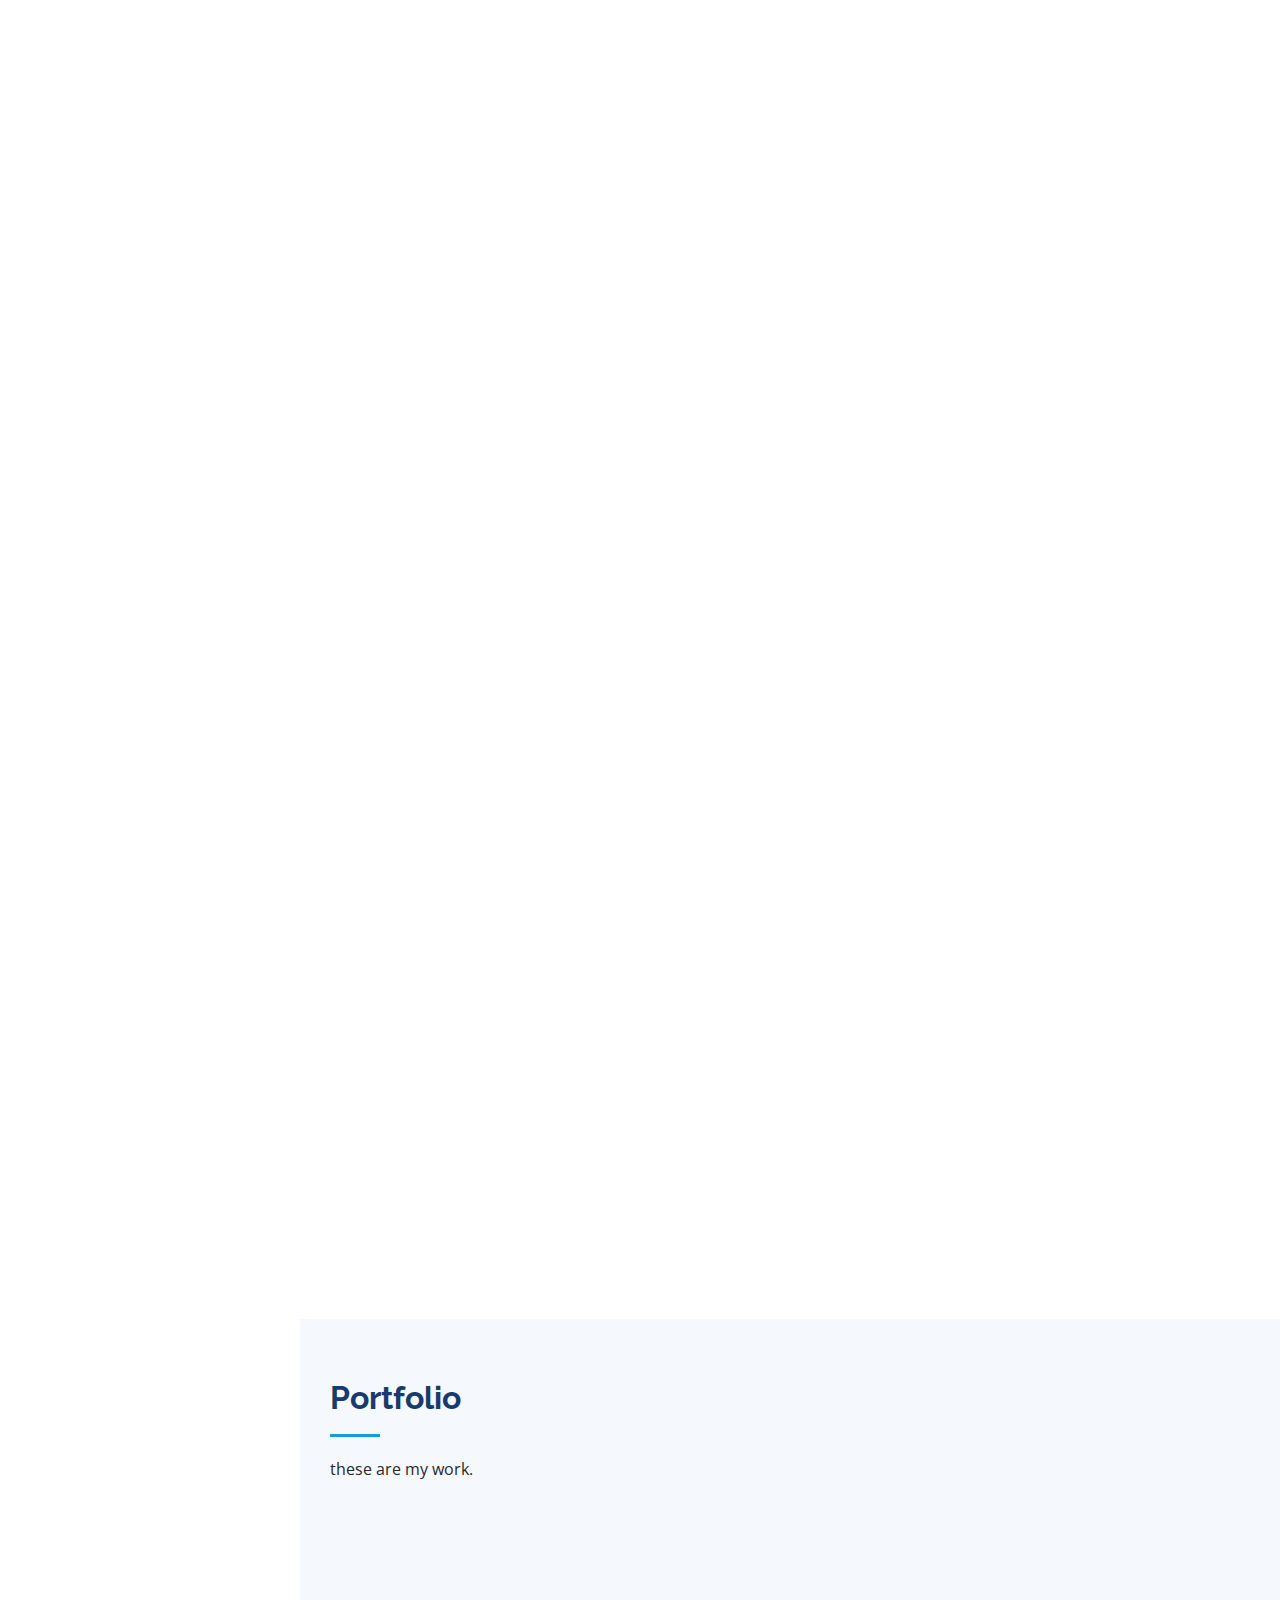
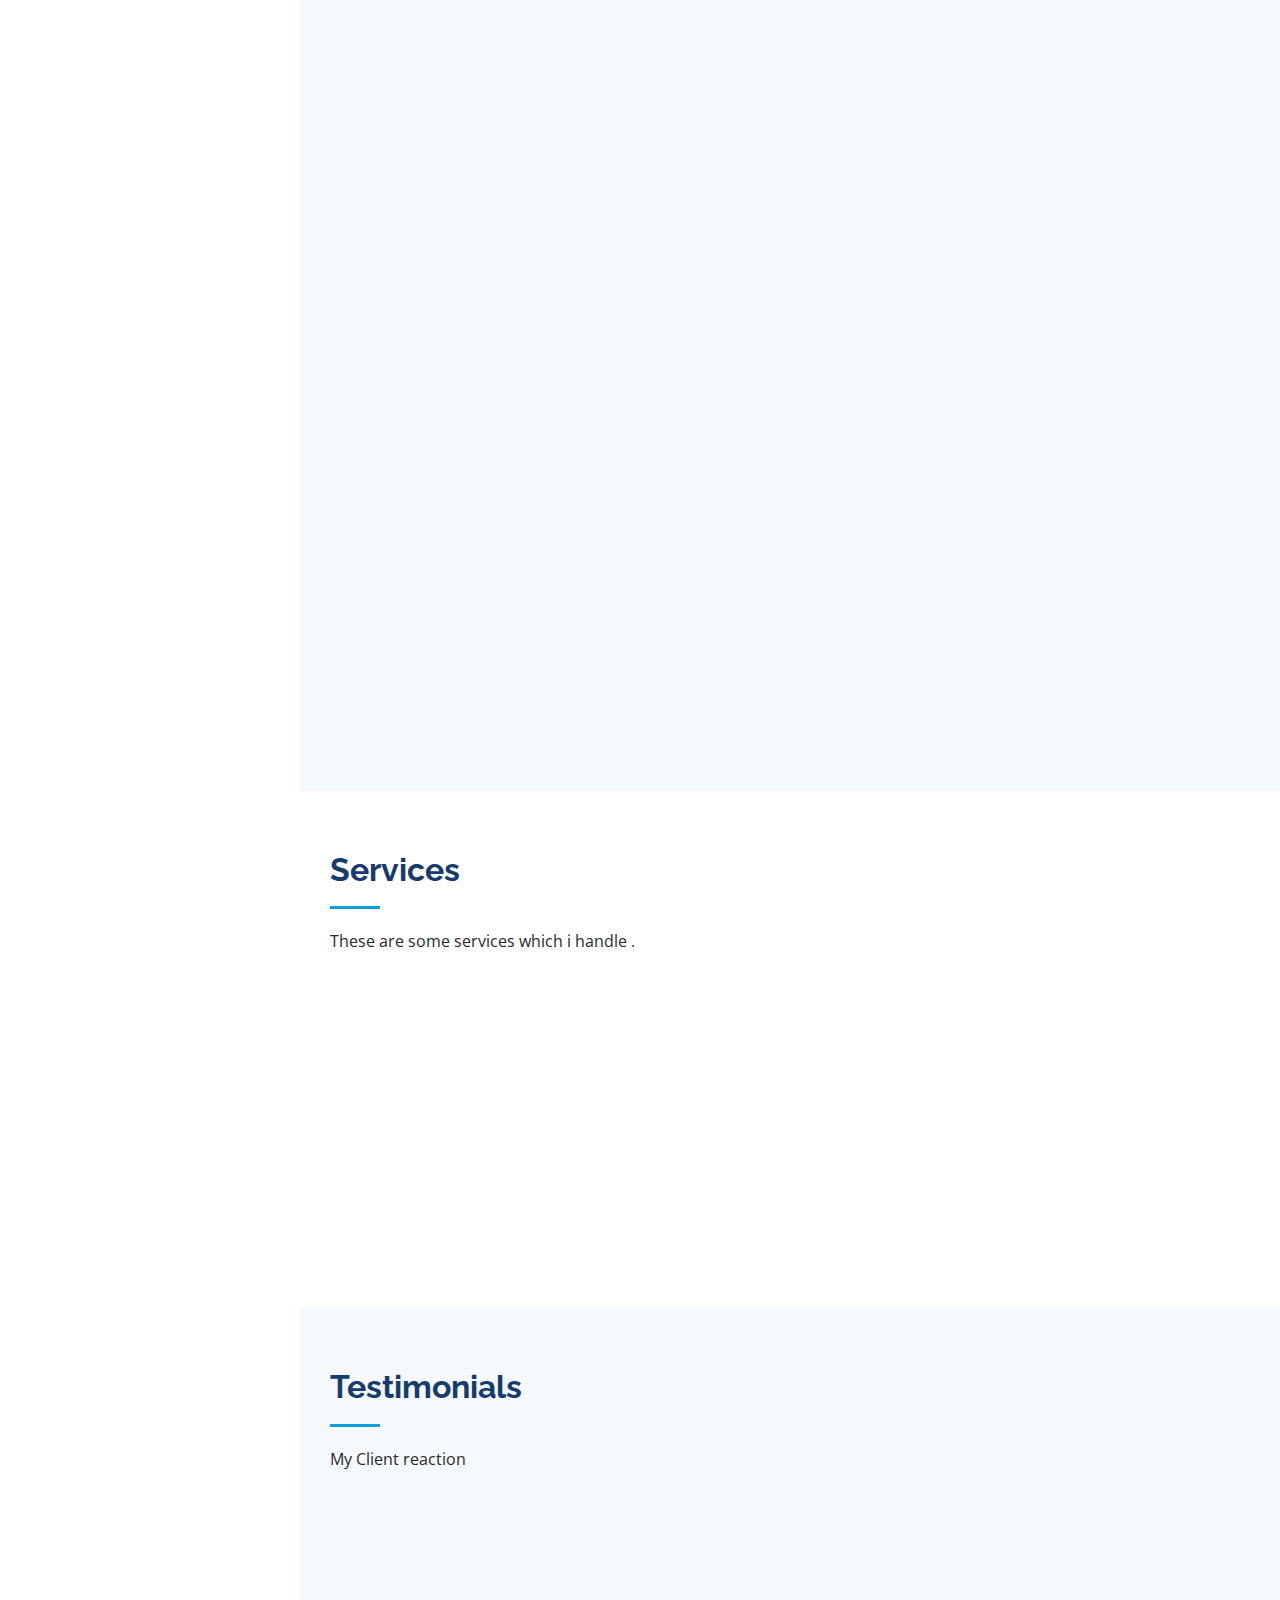
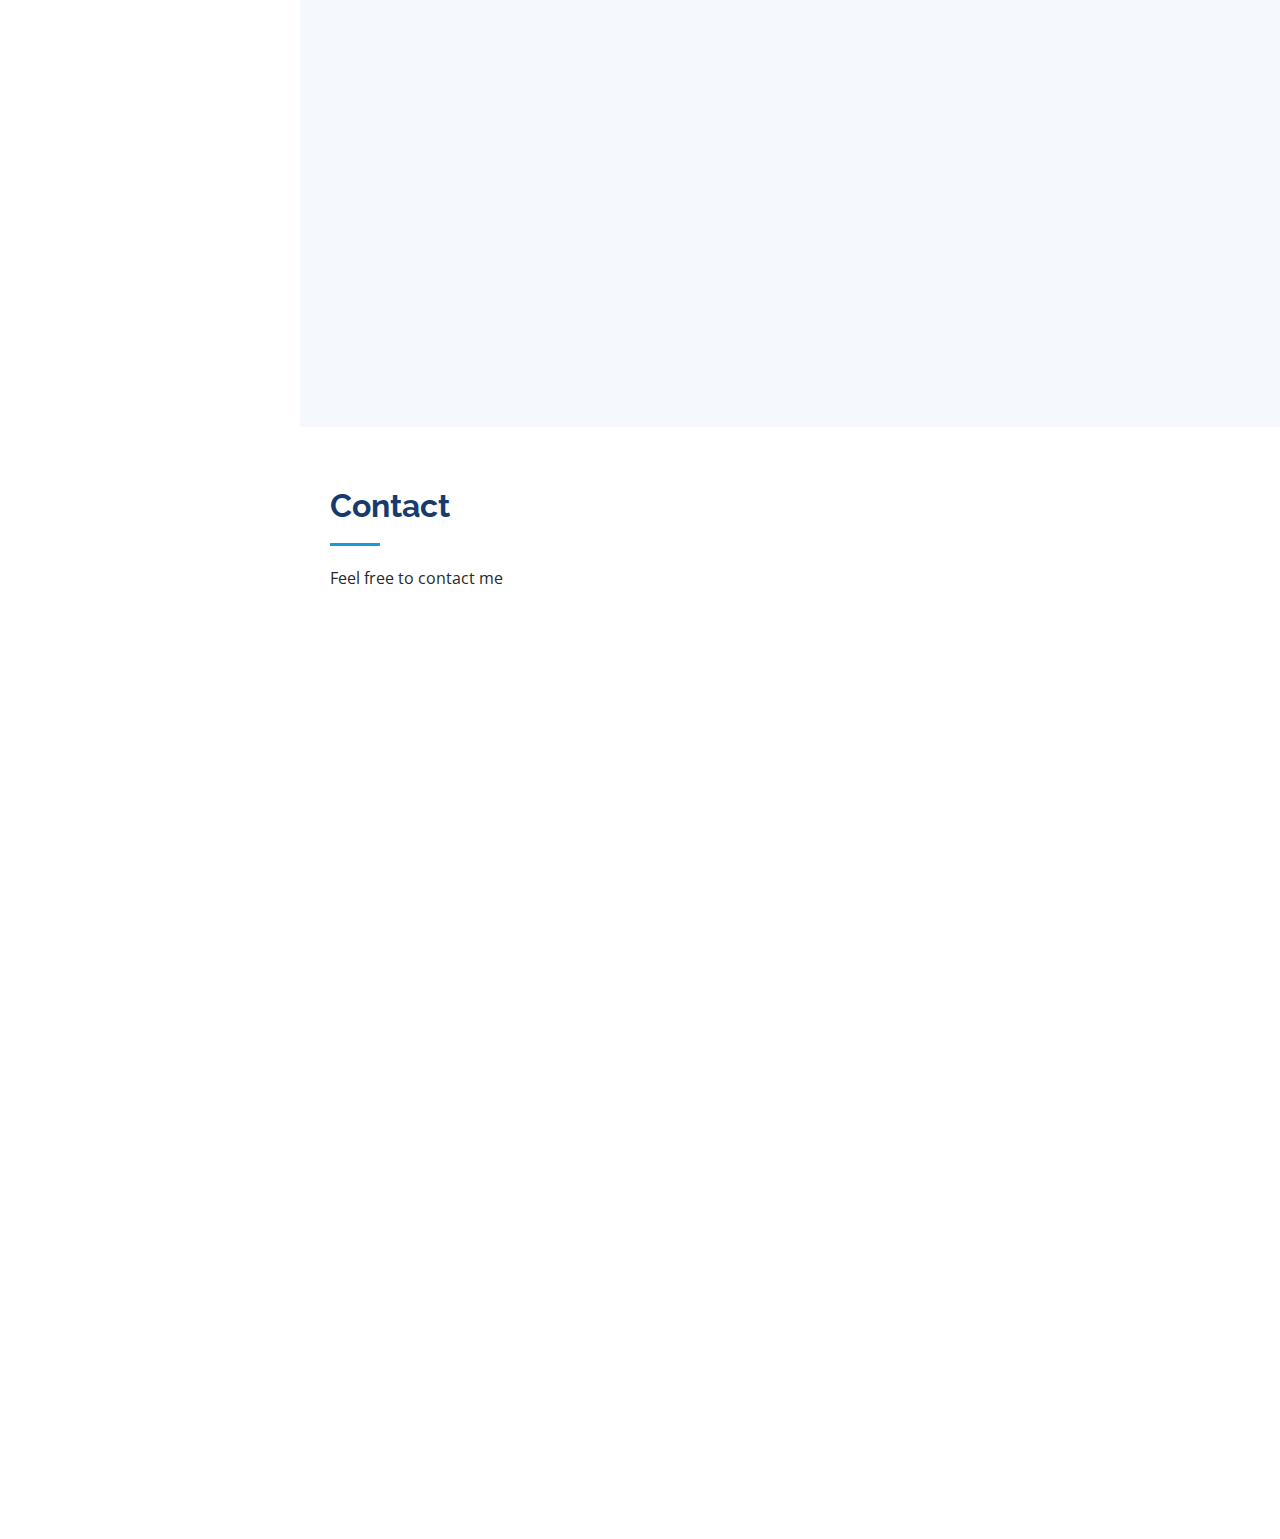
==== commit 40df0080: "Update index.html" ====
--- a/index.html
+++ b/index.html
@@ -76,7 +76,7 @@
     <div class="hero-container" data-aos="fade-in">
        <h1>ALOK GARG</h1>
       <p>I'm <span class="typed" data-typed-items="Designer, Developer, Freelancer, Dreamer , Startup"></span></p>
-      <a href="assets\alok.pdf" download>Download Resume</a>
+      <a href="assets\ALOK GARG.pdf" download>Download Resume</a>
       
   </div>
   
@@ -348,37 +348,23 @@
               <h4>Software Developer intern </h4>
               <h5>july 2022 - august 2022</h5>
               <p><em>Techobuild private limited , Jaipur, INDIA</em></p>
-              <ul>
-              <li>"During my software developer internship at Techobuild Private Limited from July to August 2022, I actively contributed to web application development projects using technologies such as React, Angular, and Node.js."</li>
-              <li>"Collaborating with a diverse team, I honed my teamwork and communication skills, while working with tools and platforms like Git and JIRA."</li>
-              <li>"I embraced web development best practices, including industry-standard coding practices, design principles, and development patterns, and became adept in agile methodologies like Scrum."</li>
-              <li>"This experience has primed me for a promising career in software development, with a solid foundation in modern web development technologies and agile project management."</li>
-              </ul>
+            <ul>
+  <li>During my internship project, I gained hands-on experience in Python programming, Django framework, RESTful API development, and database management.</li>
+  <li>Created a User Authentication API using Python and Django framework, enabling users to register, login, and authenticate.</li>
+  <li>Implemented a Product Management API on the e-commerce store website, facilitating CRUD operations to efficiently manage products.</li>
+  <li>Integrated Payment Gateway APIs (e.g., Rupay) to ensure users' confidence in a secure payment process.</li>
+  <li>Implemented data validation logic to maintain data integrity and consistency in the database.</li>
+</ul>
             </div>
             <div class="resume-item">
               <h4>Web Developer Intern</h4>
 <h5>2021 - 2022</h5>
 <p><em>Techobuild Private Limited, Jaipur, India</em></p>
 <ul>
-  <li>Developed numerous marketing programs (logos, brochures, infographics, presentations, and advertisements).</li>
-  <li>Managed up to 5 projects or tasks at a given time while under pressure.</li>
-  <li>Recommended and consulted with clients on the most appropriate graphic design.</li>
-  <li>Created 4+ design presentations and proposals a month for clients and account managers.</li>
+  <li>User Authentication System: Developed a robust user authentication system that provides the capability for users to register and login.</li>
+  <li>Database Schema Design: Designed an efficient database schema to accurately store and manage user information.</li>
+  <li>Web Development: Utilized fundamental web development elements such as HTML5, CSS3, and JavaScript to create user-friendly and interactive user interfaces.</li>
 </ul>
-<p>During my internship at Techobuild Private Limited, I had the opportunity to acquire a diverse range of skills and experiences in the field of web development, with a strong focus on the following technical skills:</p>
-
-<ol>
-  <li><strong>Front-End Development:</strong> Proficient in web technologies, including HTML, CSS, and JavaScript, enabling me to create visually appealing and interactive web interfaces.</li>
-  <li><strong>React.js:</strong> Expertise in React.js, a widely used JavaScript library for building user interfaces, allowing me to develop dynamic and responsive web applications that meet modern design standards.</li>
-  <li><strong>Database Management:</strong> Experience with both MongoDB and MySQL databases, providing valuable insights into NoSQL and relational database systems, and adapting to various project requirements.</li>
-  <li><strong>Template Creation:</strong> Skilled in crafting website templates from scratch, showcasing proficiency in design and layout to create visually striking and user-friendly web experiences.</li>
-  <li><strong>One-Page Websites:</strong> Successfully designed and developed one-page websites that effectively convey a single concept or promote a specific product or service, demonstrating the ability to create concise and impactful online content.</li>
-  <li><strong>Client-Centric Solutions:</strong> Collaborated closely with cross-functional teams to understand client needs and translate them into tangible web solutions, sharpening problem-solving skills and ensuring results aligned with client expectations.</li>
-</ol>
-
-<p>Overall, my internship at Techobuild Private Limited was a valuable learning experience, equipping me with a strong skill set in web development and exposing me to various facets of the industry. I am now well-prepared to pursue a career in web design, web application development, or full-stack development, armed with the knowledge and practical experience gained during this internship.</p>
-              
-              </ul>
             </div>
           </div>
         </div>
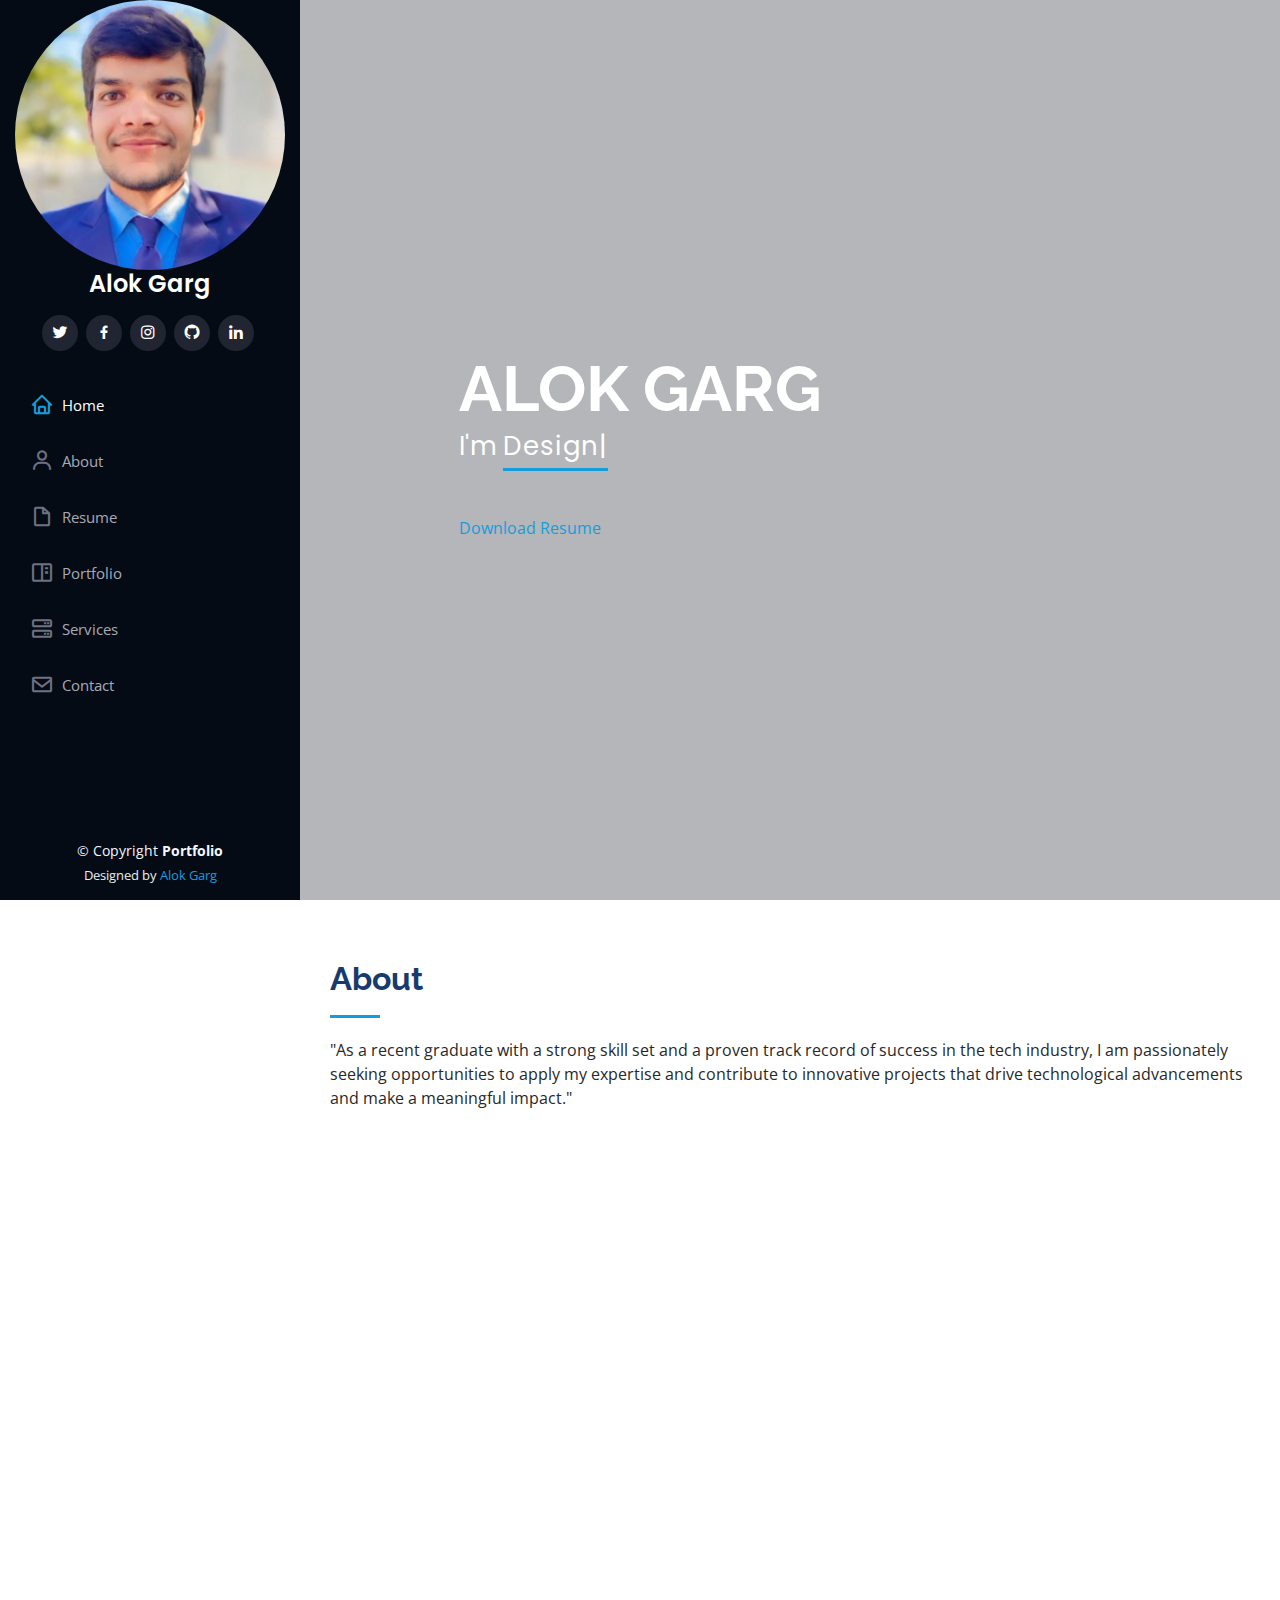
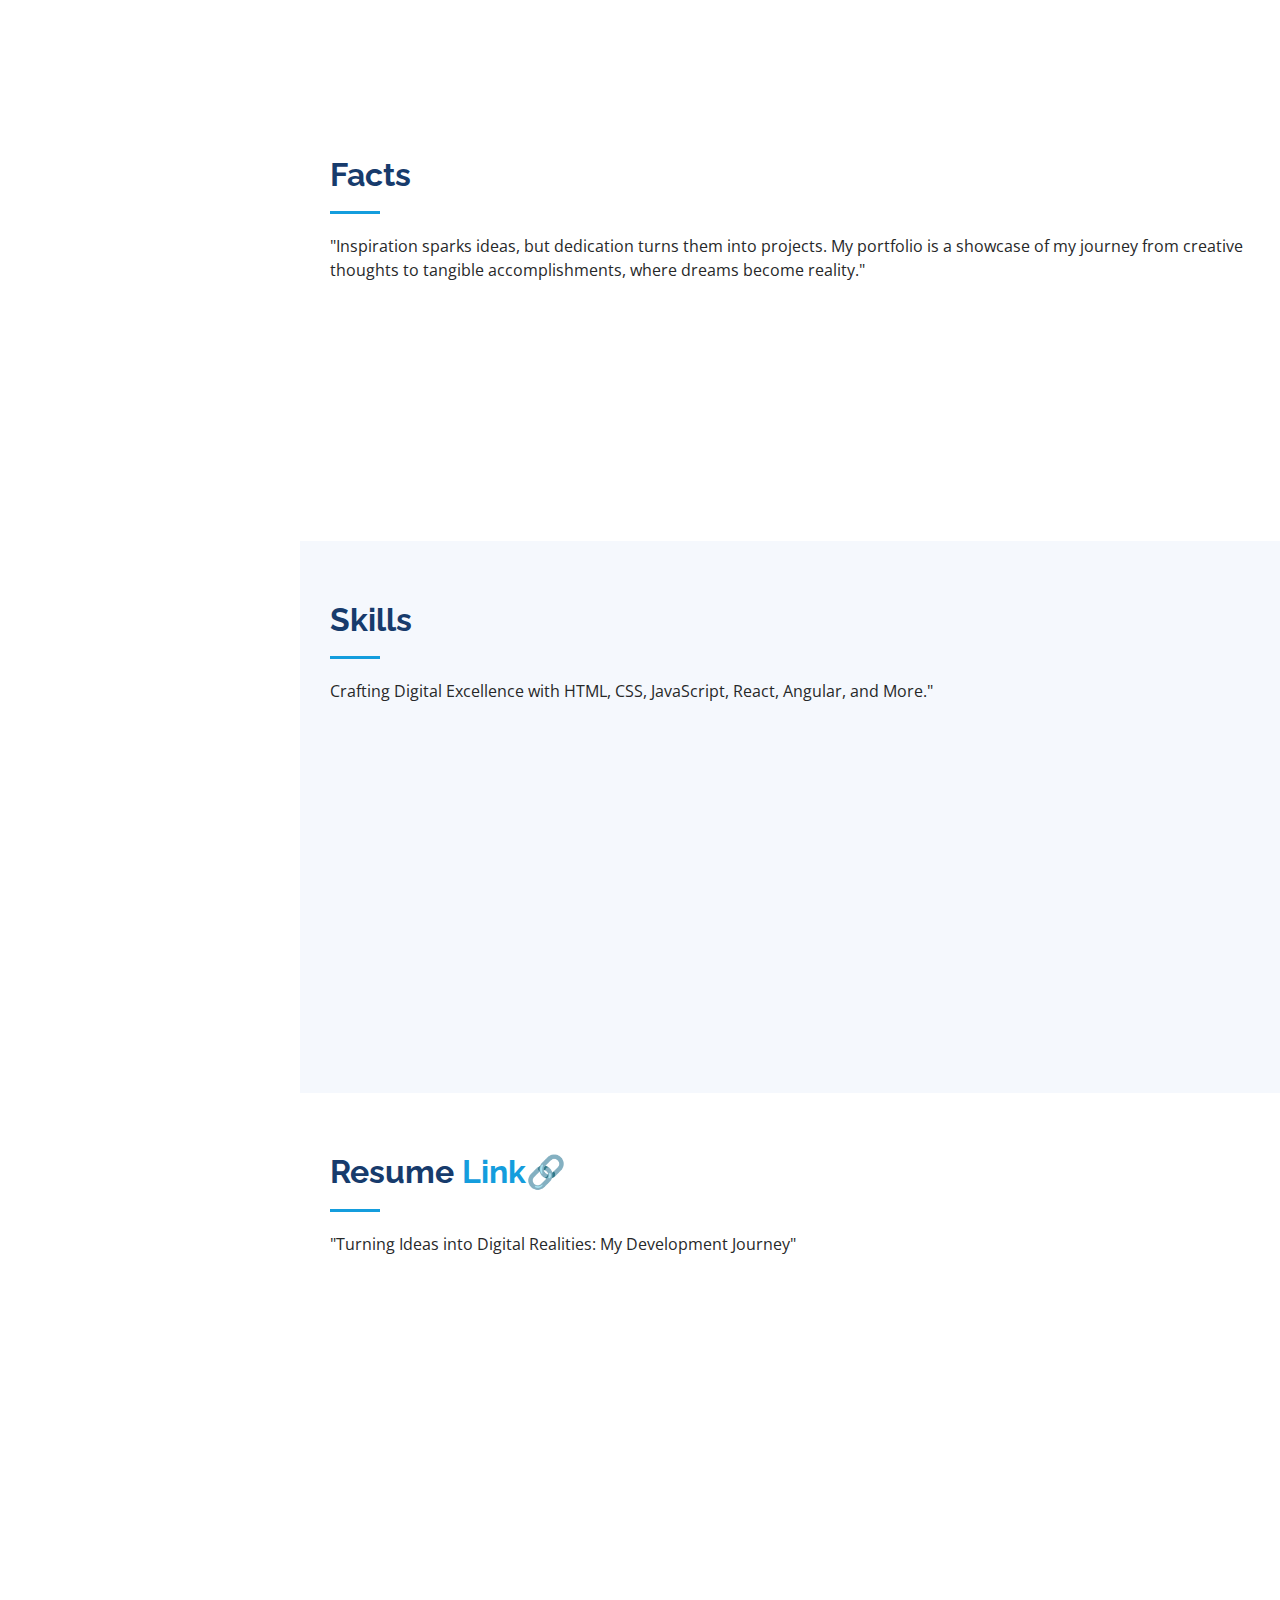
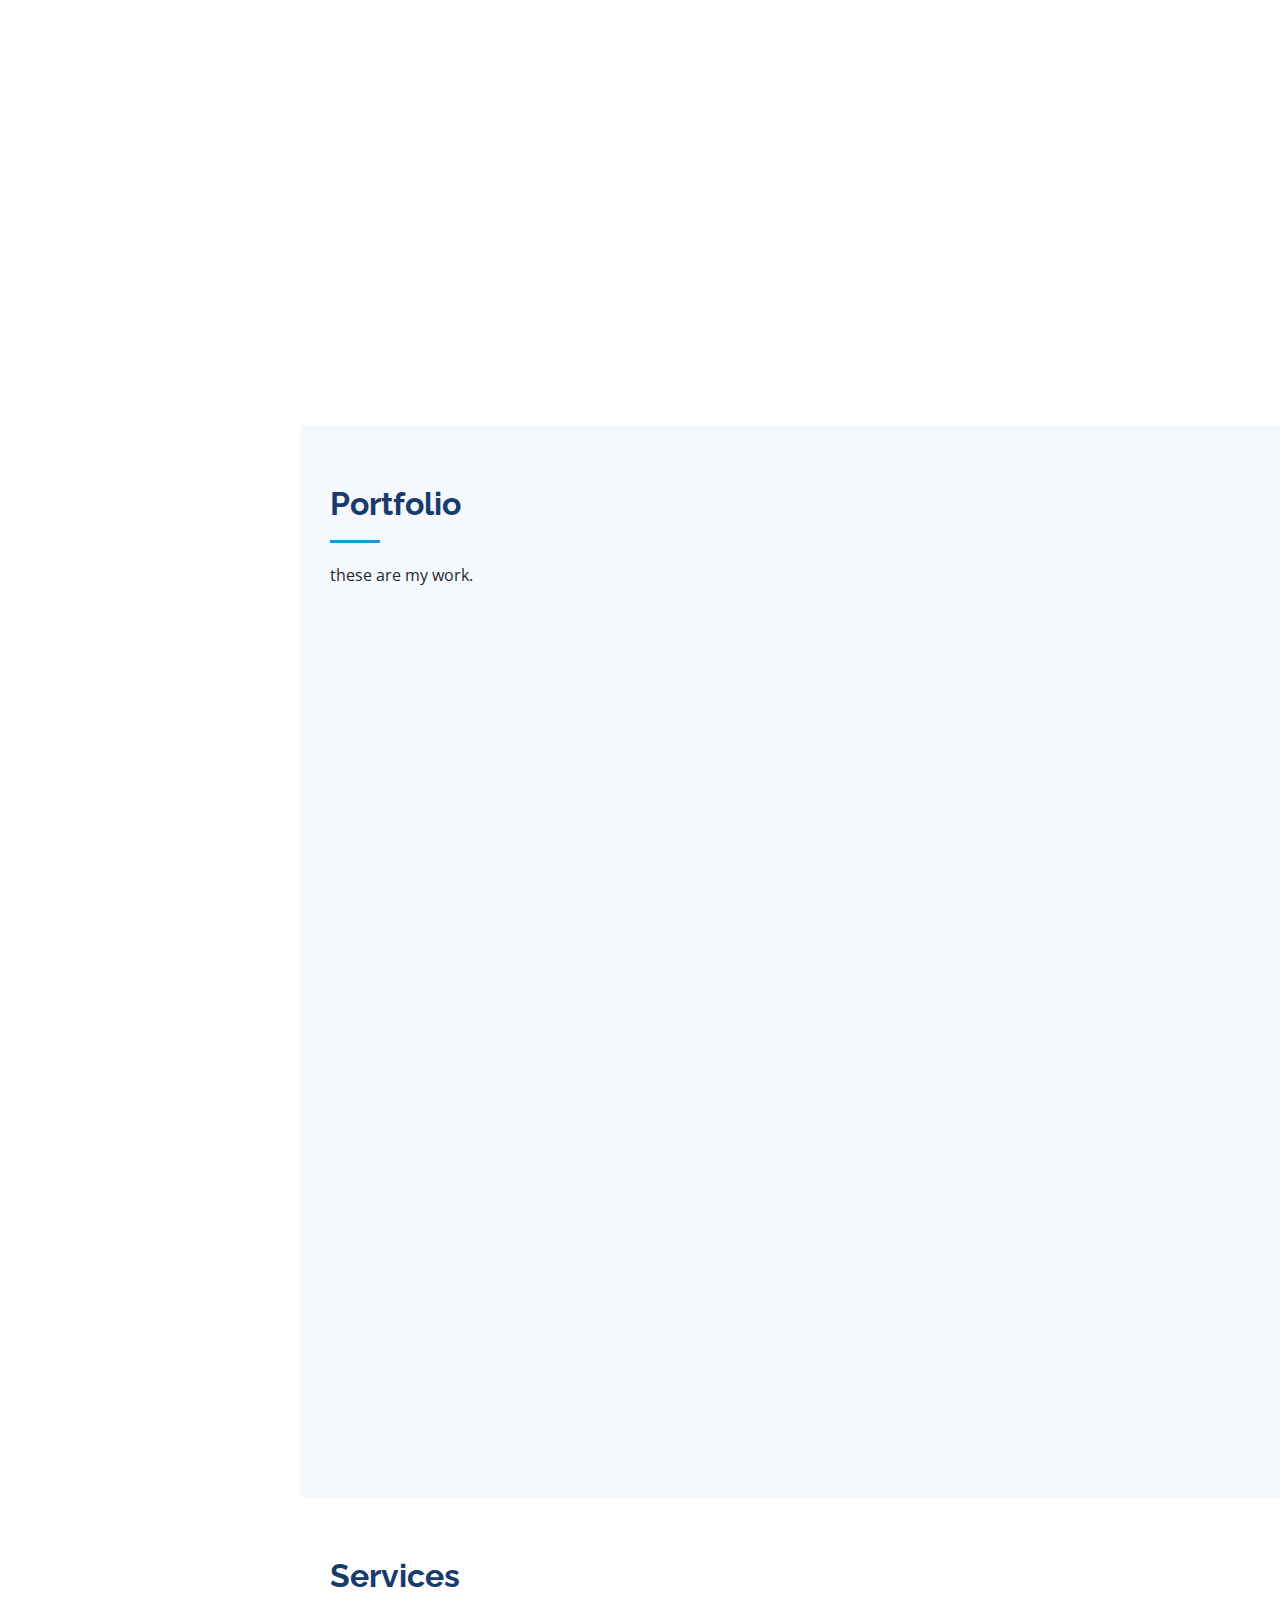
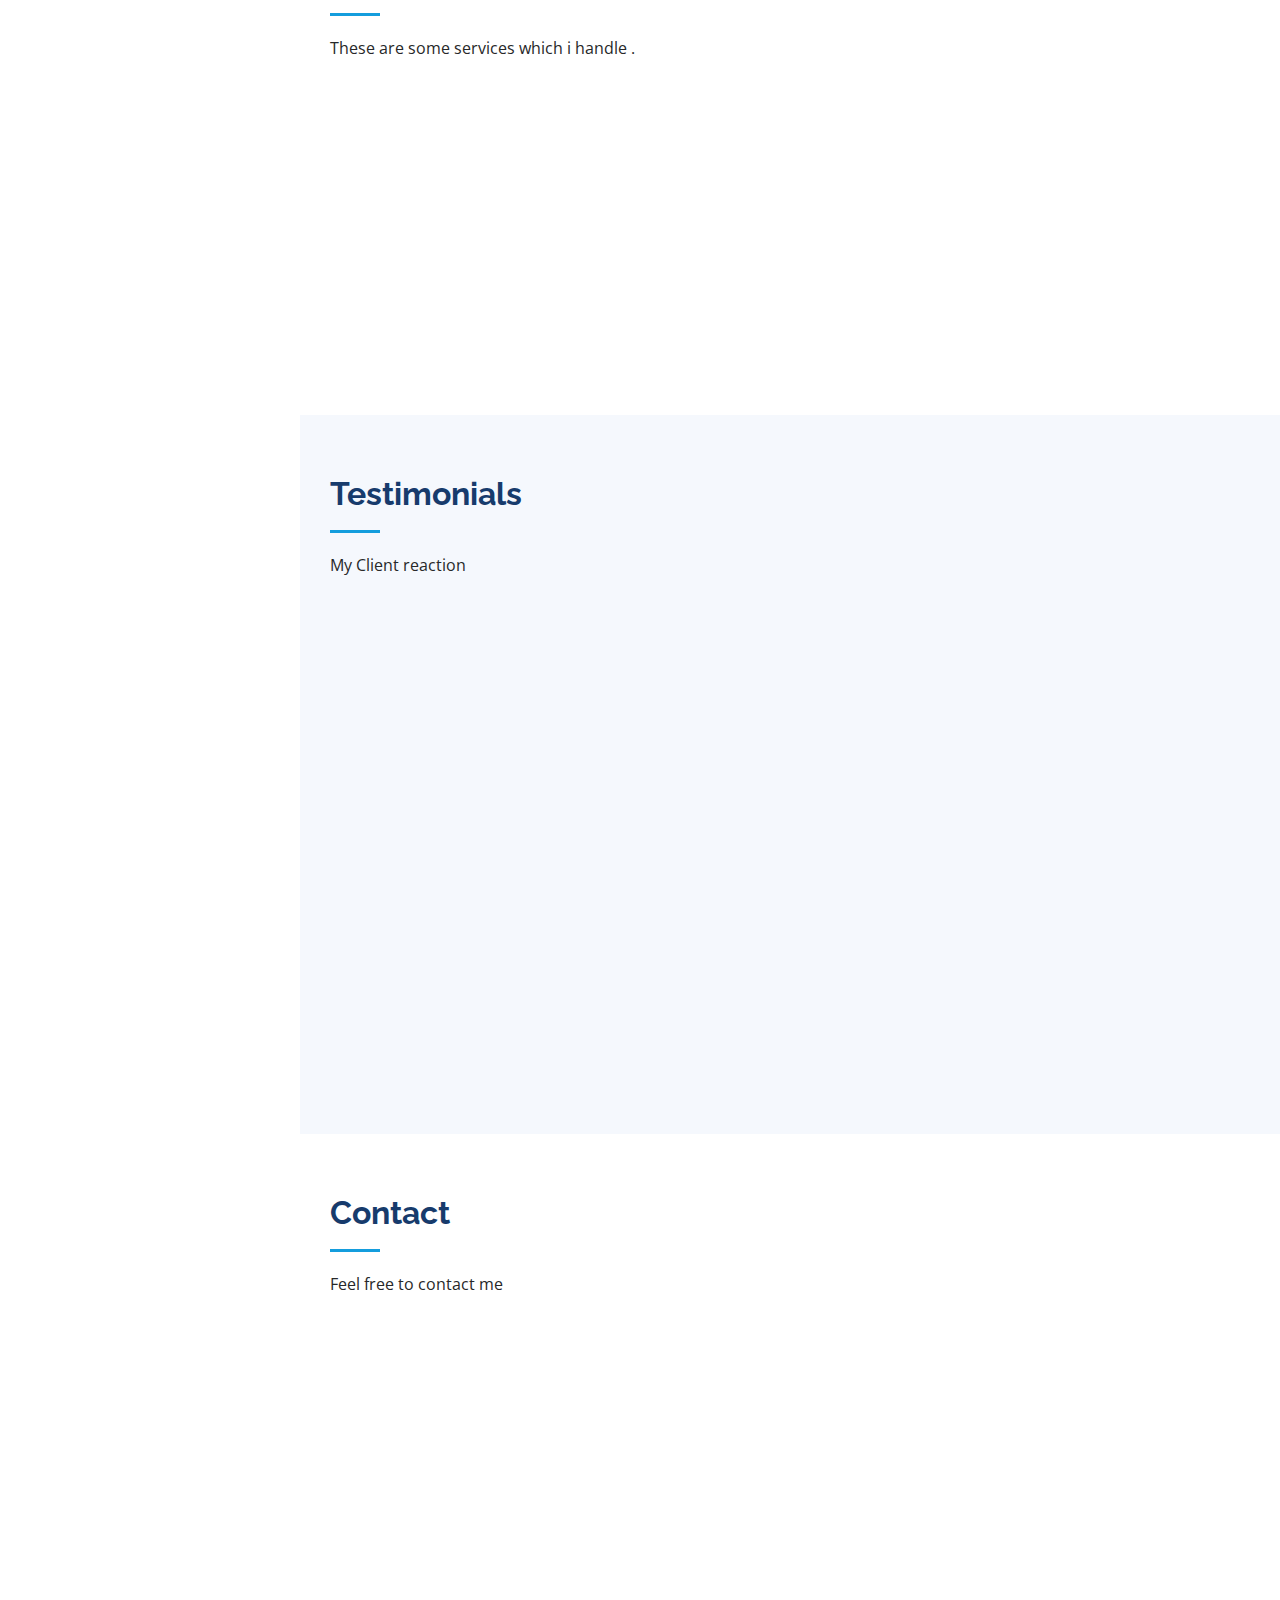
==== commit a6fbbb8b: "Update index.html" ====
--- a/index.html
+++ b/index.html
@@ -333,39 +333,43 @@
 
           <div class="col-lg-6" data-aos="fade-up" data-aos-delay="100">
             <h3 class="resume-title">Professional Experience</h3>
-            <div class="resume-item">
-              <h4>Junior cloud engineer (celebal Technology)</h4>
-              <h5>july 2023 - august 2023</h5>
-              <p><em>jaipur, rajasthan, india </em></p>
-              <ul>
-                <li>Microsoft Azure Expertise: Developed practical skills and knowledge in Microsoft Azure, focusing on virtual machine management, network design, and Azure Load Balancer implementation.</li>
-                <li>Network Proficiency: Gained proficiency in Azure Virtual Networks, networking concepts, and protocols, ensuring efficient cloud infrastructure management.</li>
-                <li>Resource Monitoring: Utilized Azure Monitor and Analytics for proactive resource monitoring and optimization, ensuring optimal performance.</li>
-                <li>Collaborative Project Experience: Successfully collaborated in cross-functional teams to deliver real-world projects on time and within budget, enhancing practical cloud computing and Azure skills.</li>
-              </ul>
-            </div>
-            <div class="resume-item">
-              <h4>Software Developer intern </h4>
-              <h5>july 2022 - august 2022</h5>
-              <p><em>Techobuild private limited , Jaipur, INDIA</em></p>
-            <ul>
-  <li>During my internship project, I gained hands-on experience in Python programming, Django framework, RESTful API development, and database management.</li>
-  <li>Created a User Authentication API using Python and Django framework, enabling users to register, login, and authenticate.</li>
-  <li>Implemented a Product Management API on the e-commerce store website, facilitating CRUD operations to efficiently manage products.</li>
-  <li>Integrated Payment Gateway APIs (e.g., Rupay) to ensure users' confidence in a secure payment process.</li>
-  <li>Implemented data validation logic to maintain data integrity and consistency in the database.</li>
-</ul>
-            </div>
-            <div class="resume-item">
-              <h4>Web Developer Intern</h4>
-<h5>2021 - 2022</h5>
-<p><em>Techobuild Private Limited, Jaipur, India</em></p>
-<ul>
-  <li>User Authentication System: Developed a robust user authentication system that provides the capability for users to register and login.</li>
-  <li>Database Schema Design: Designed an efficient database schema to accurately store and manage user information.</li>
-  <li>Web Development: Utilized fundamental web development elements such as HTML5, CSS3, and JavaScript to create user-friendly and interactive user interfaces.</li>
-</ul>
-            </div>
+             <div class="resume-item">
+              
+                  <h4>Cloud Engineer Intern, Celebal Technologies (07/2023 - 08/2023)</h4>
+                  <p>During my internship at Celebal Technologies, I had the opportunity to delve into the world of cloud computing, particularly focusing on Microsoft Azure. Here's a summary of my experience:</p>
+                  <ul>
+                    <li><strong>Networking Fundamentals:</strong> I gained a solid understanding of essential networking concepts such as the OSI model, TCP, UDP protocols, and various application layer protocols like HTTP, HTTPS, and FTP.</li>
+                    <li><strong>Practical Azure Knowledge:</strong> I acquired hands-on experience with Microsoft Azure services, including deploying and managing virtual machines, configuring virtual networks, and implementing load balancers.</li>
+                    <li><strong>Resource Management:</strong> Utilizing tools like Azure Monitor and Analytics, I learned how to monitor and optimize cloud resources proactively, ensuring optimal performance.</li>
+                    <li><strong>Team Collaboration:</strong> I collaborated effectively within cross-functional teams, contributing to the design and implementation of a three-tier architecture. This experience enhanced my skills in cloud solution design and deployment.</li>
+                  </ul>
+                  <p>This internship not only provided me with practical knowledge but also strengthened my foundation in cloud computing and Azure technologies.</p>
+                </div>
+                
+                       <div class="resume-item">
+  <h4>Software Developer Intern, Techobuild Private Limited (07/2022 - 08/2022)</h4>
+  <p>During my internship at Techobuild Private Limited, I had the opportunity to work on various projects, gaining hands-on experience in web development and backend programming. Here are some practical scenarios of my work:</p>
+  <ul>
+    <li><strong> User-friendly Web Pages:</strong> As part of a team project, I was tasked with building two user-friendly web pages for an e-commerce platform. Using Bootstrap, I ensured that the pages had a clean layout, responsive design, and intuitive navigation, making them visually appealing and easy for users to interact with.</li>
+    
+    <li><strong >Enhancing Interactivity with React:</strong>To make the web pages more dynamic and engaging, I integrated React into the frontend. By leveraging React components and state management, I added interactive elements and dynamic content, enhancing the overall user experience and engagement.</li>
+    
+    <li><strong>Implementing Secure User Authentication:</strong> Under the guidance of senior developers, I set up a secure user authentication system using Spring Java. This involved creating login forms, handling user sessions, and implementing encryption techniques to protect sensitive user information. By utilizing Spring's robust security features, I ensured that user data remained safe and organized.</li>
+  </ul>
+</div>
+
+<div class="resume-item">
+  <h4>Backend Development Intern, Techobuild Private Limited (07/2021 - 01/2022)</h4>
+  <p>During my internship at Techobuild Private Limited, I gained practical experience in web development and software engineering. Here's a summary of my hands-on experience:</p>
+  <ul>
+    <li><strong>Database Schema Design:</strong> After learning SQL, I created database schemas for small-scale projects, ensuring efficient data storage and management. For one project, I developed an online system for scheduling doctor's appointments, collaborating with senior team members to ensure its success. This involved managing patient data and login credentials effectively.</li>
+    
+    <li><strong>API Development with Java and Spring Boot:</strong> I built APIs using Java and the Spring Boot framework, enabling seamless communication between different software components. This allowed for the integration of various functionalities and enhanced the scalability and flexibility of the applications.</li>
+    
+    <li><strong>Software Development Processes:</strong> Throughout my internship, I gained practical knowledge of software development processes, including deployment integration. By actively participating in project deployments, I ensured smooth integration of new features and updates, contributing to the overall success of the projects.</li>
+  </ul>
+</div>
+
           </div>
         </div>
 
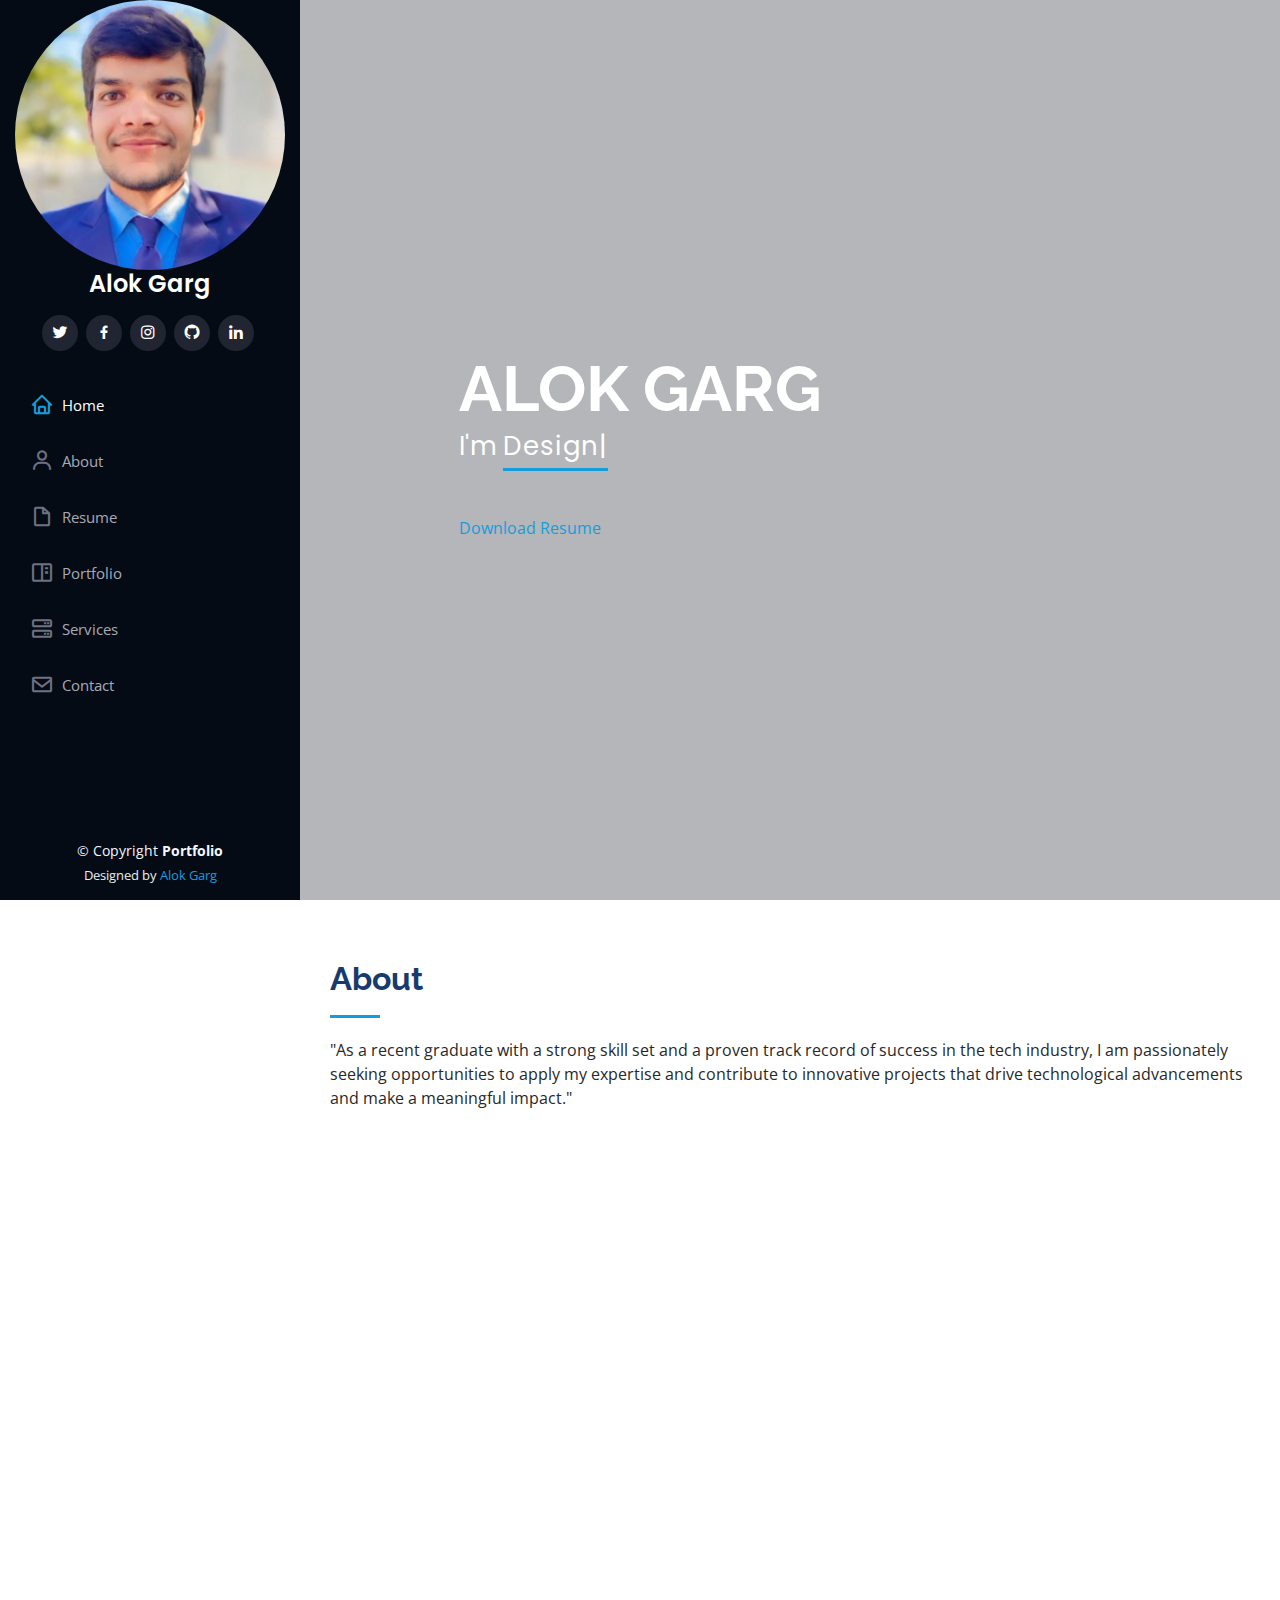
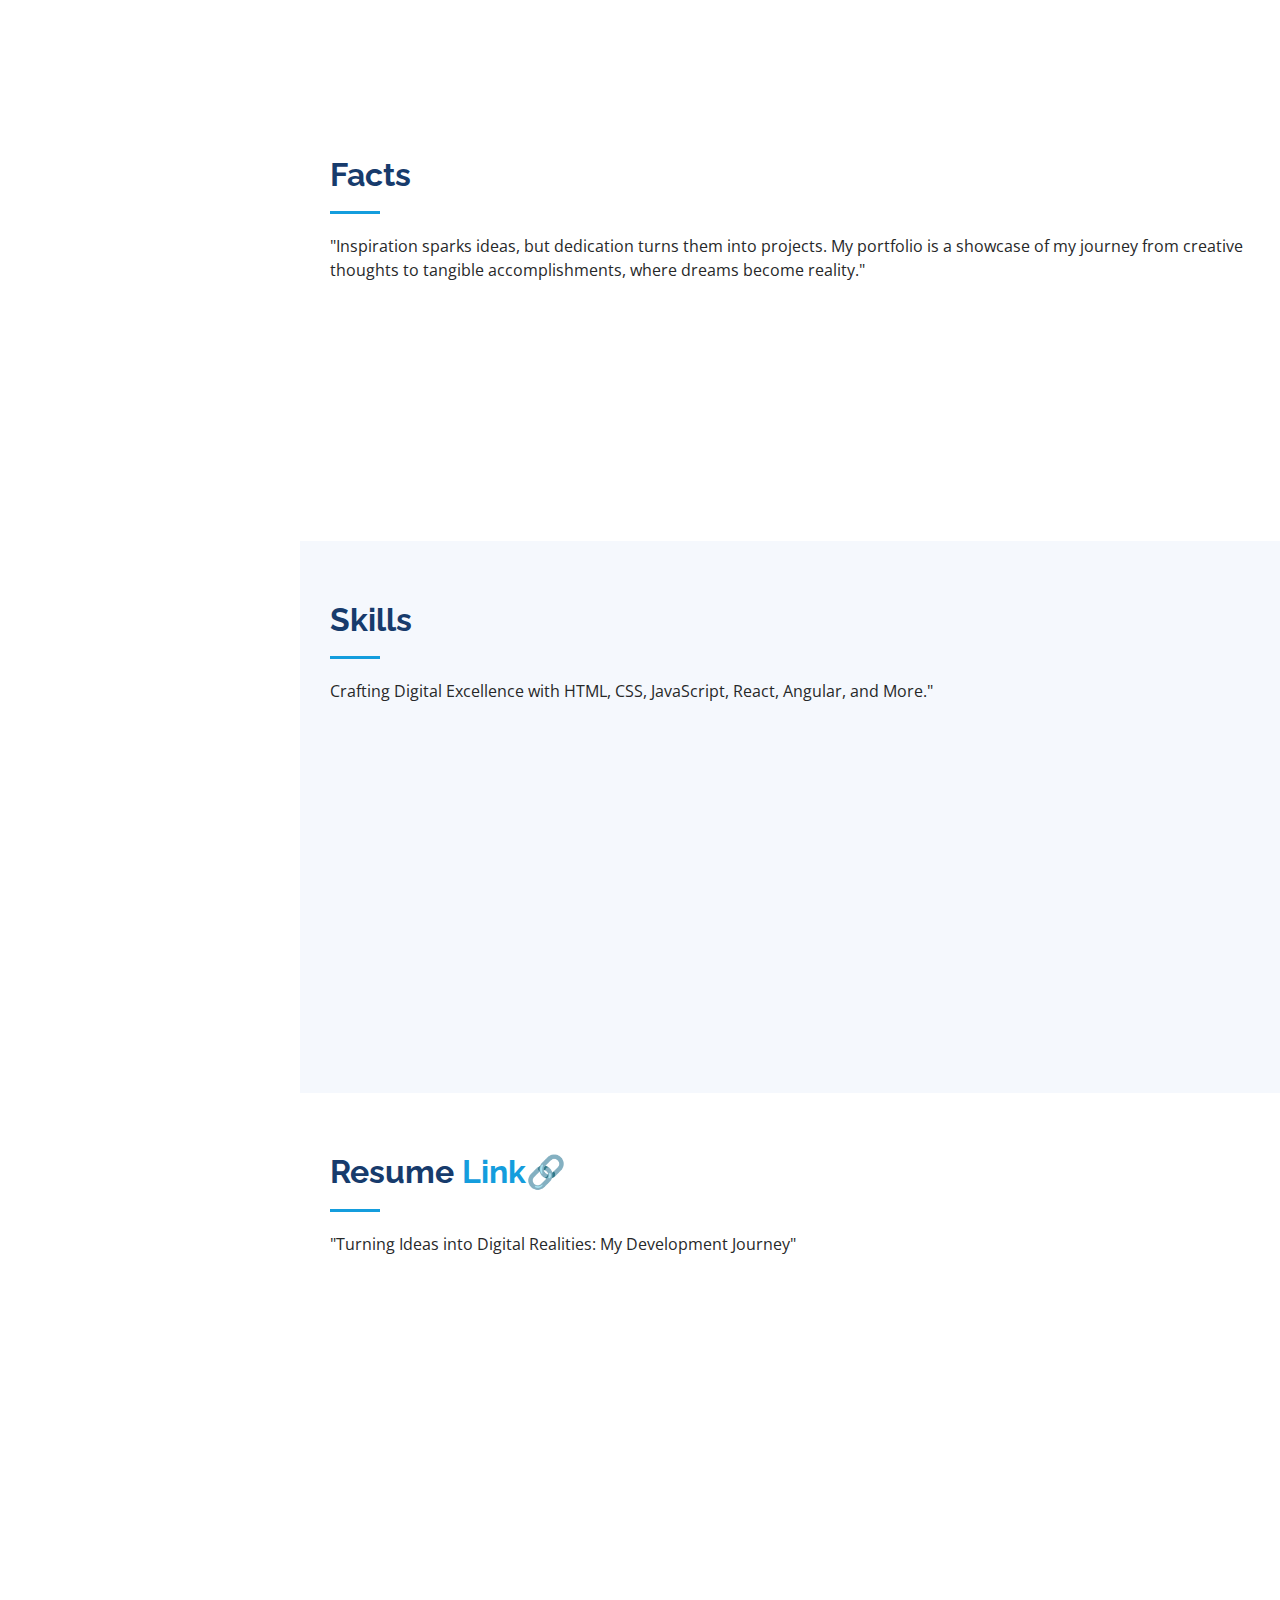
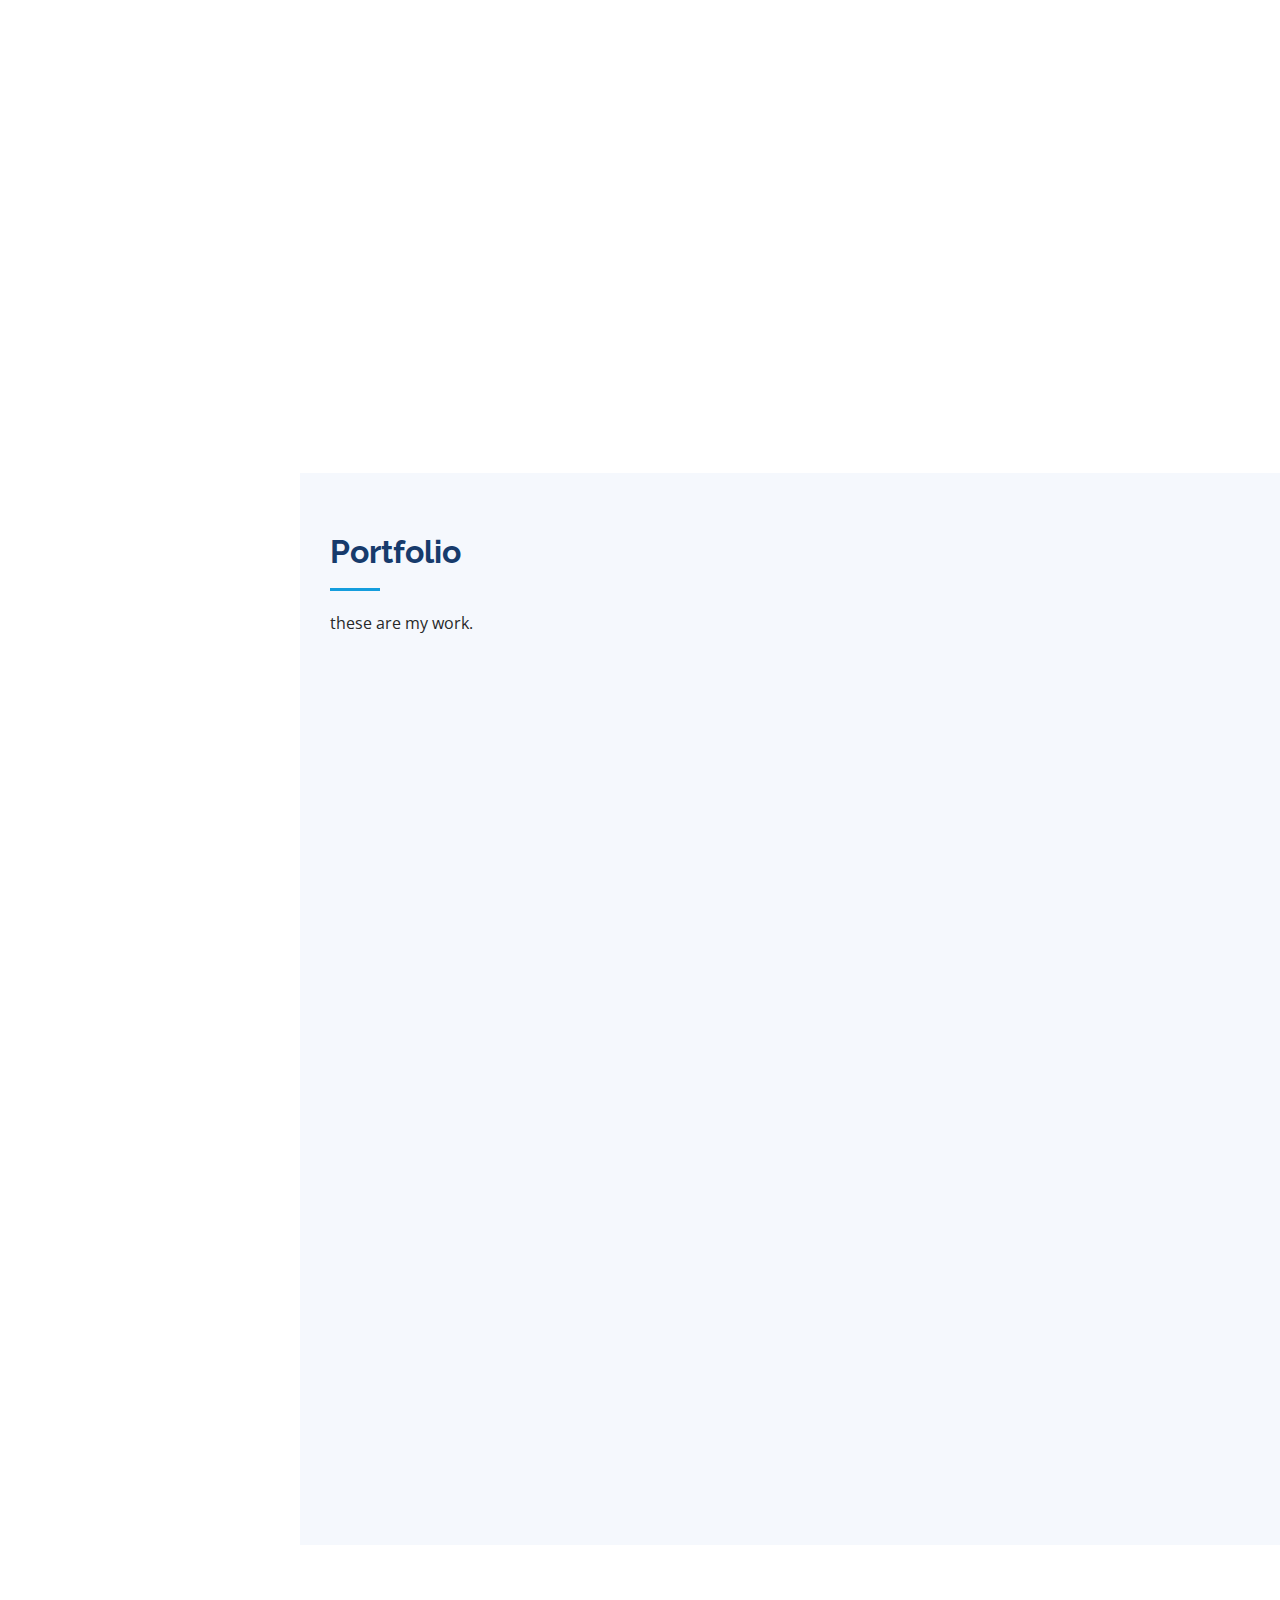
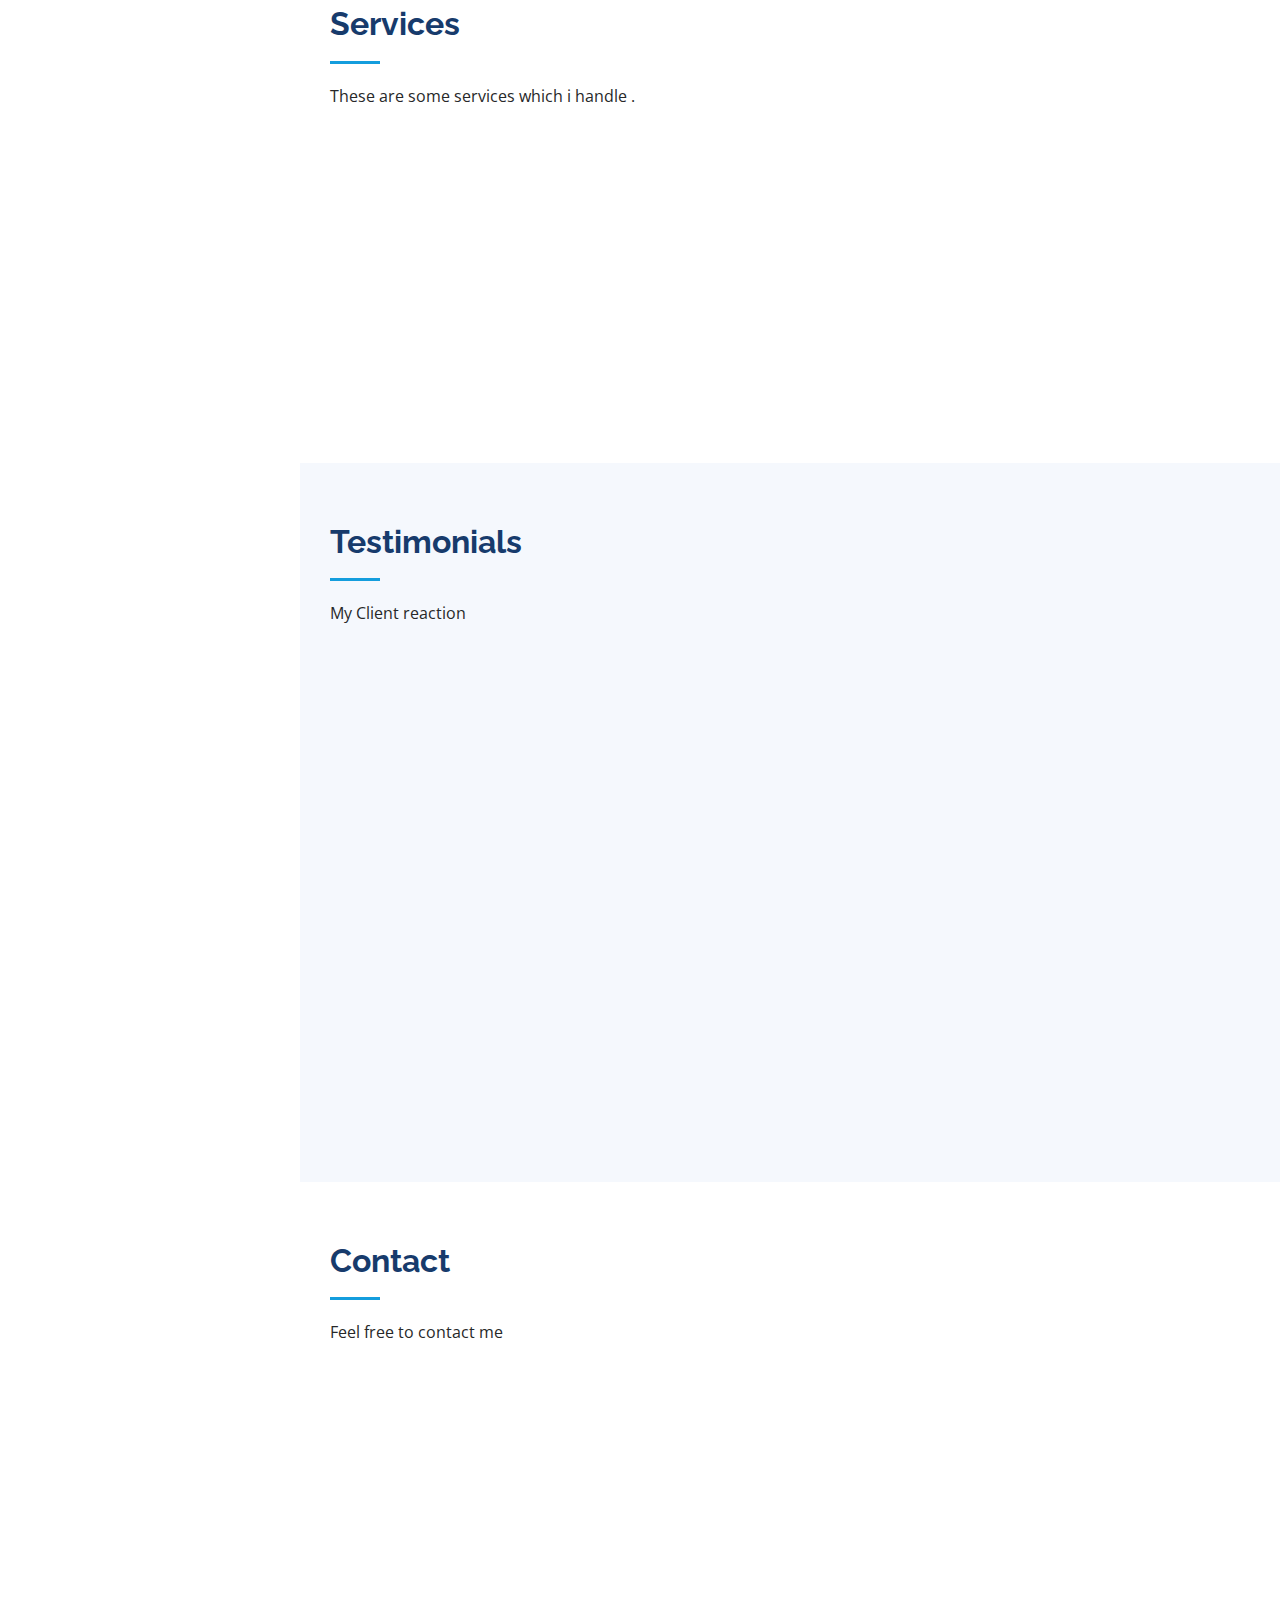
==== commit 78d74977: "Update index.html" ====
--- a/index.html
+++ b/index.html
@@ -76,7 +76,7 @@
     <div class="hero-container" data-aos="fade-in">
        <h1>ALOK GARG</h1>
       <p>I'm <span class="typed" data-typed-items="Designer, Developer, Freelancer, Dreamer , Startup"></span></p>
-      <a href="assets\ALOK GARG.pdf" download>Download Resume</a>
+      <a href="assets\AlokGarg.pdf" download>Download Resume</a>
       
   </div>
   
@@ -336,15 +336,17 @@
              <div class="resume-item">
               
                   <h4>Cloud Engineer Intern, Celebal Technologies (07/2023 - 08/2023)</h4>
-                  <p>During my internship at Celebal Technologies, I had the opportunity to delve into the world of cloud computing, particularly focusing on Microsoft Azure. Here's a summary of my experience:</p>
-                  <ul>
-                    <li><strong>Networking Fundamentals:</strong> I gained a solid understanding of essential networking concepts such as the OSI model, TCP, UDP protocols, and various application layer protocols like HTTP, HTTPS, and FTP.</li>
-                    <li><strong>Practical Azure Knowledge:</strong> I acquired hands-on experience with Microsoft Azure services, including deploying and managing virtual machines, configuring virtual networks, and implementing load balancers.</li>
-                    <li><strong>Resource Management:</strong> Utilizing tools like Azure Monitor and Analytics, I learned how to monitor and optimize cloud resources proactively, ensuring optimal performance.</li>
-                    <li><strong>Team Collaboration:</strong> I collaborated effectively within cross-functional teams, contributing to the design and implementation of a three-tier architecture. This experience enhanced my skills in cloud solution design and deployment.</li>
-                  </ul>
-                  <p>This internship not only provided me with practical knowledge but also strengthened my foundation in cloud computing and Azure technologies.</p>
-                </div>
+
+    <p>During my internship at Celebal Technologies, I focused on utilizing Azure tools and Java-based cloud technologies to enhance user tracking systems. Here's a summary of my experience:</p>
+    <ul>
+        <li><strong>Real-Time Data Processing:</strong> Leveraged Azure Functions to process and analyze user data in real-time. Developed serverless functions using Java to handle data ingestion, transformation, and aggregation tasks.</li>
+        <li><strong>Backend Development:</strong> Created backend logic with Java and Spring Boot. Developed RESTful APIs to manage user data and integrate with front-end applications, enhancing overall system functionality.</li>
+        <li><strong>User Tracking System:</strong> Collaborated on a project to develop a user tracking system for an e-commerce platform. The system monitored user activity, analyzed behavior patterns, and provided personalized recommendations.</li>
+        <li><strong>Team Collaboration:</strong> Worked closely with senior engineers and cross-functional teams. Contributed to the design and implementation of a comprehensive user tracking solution, improving my skills in cloud technology application and teamwork.</li>
+    </ul>
+    <p>This internship provided me with practical experience in Azure and Java-based cloud technologies, deepening my understanding of cloud computing and user data management.</p>
+</div>
+
                 
                        <div class="resume-item">
   <h4>Software Developer Intern, Techobuild Private Limited (07/2022 - 08/2022)</h4>
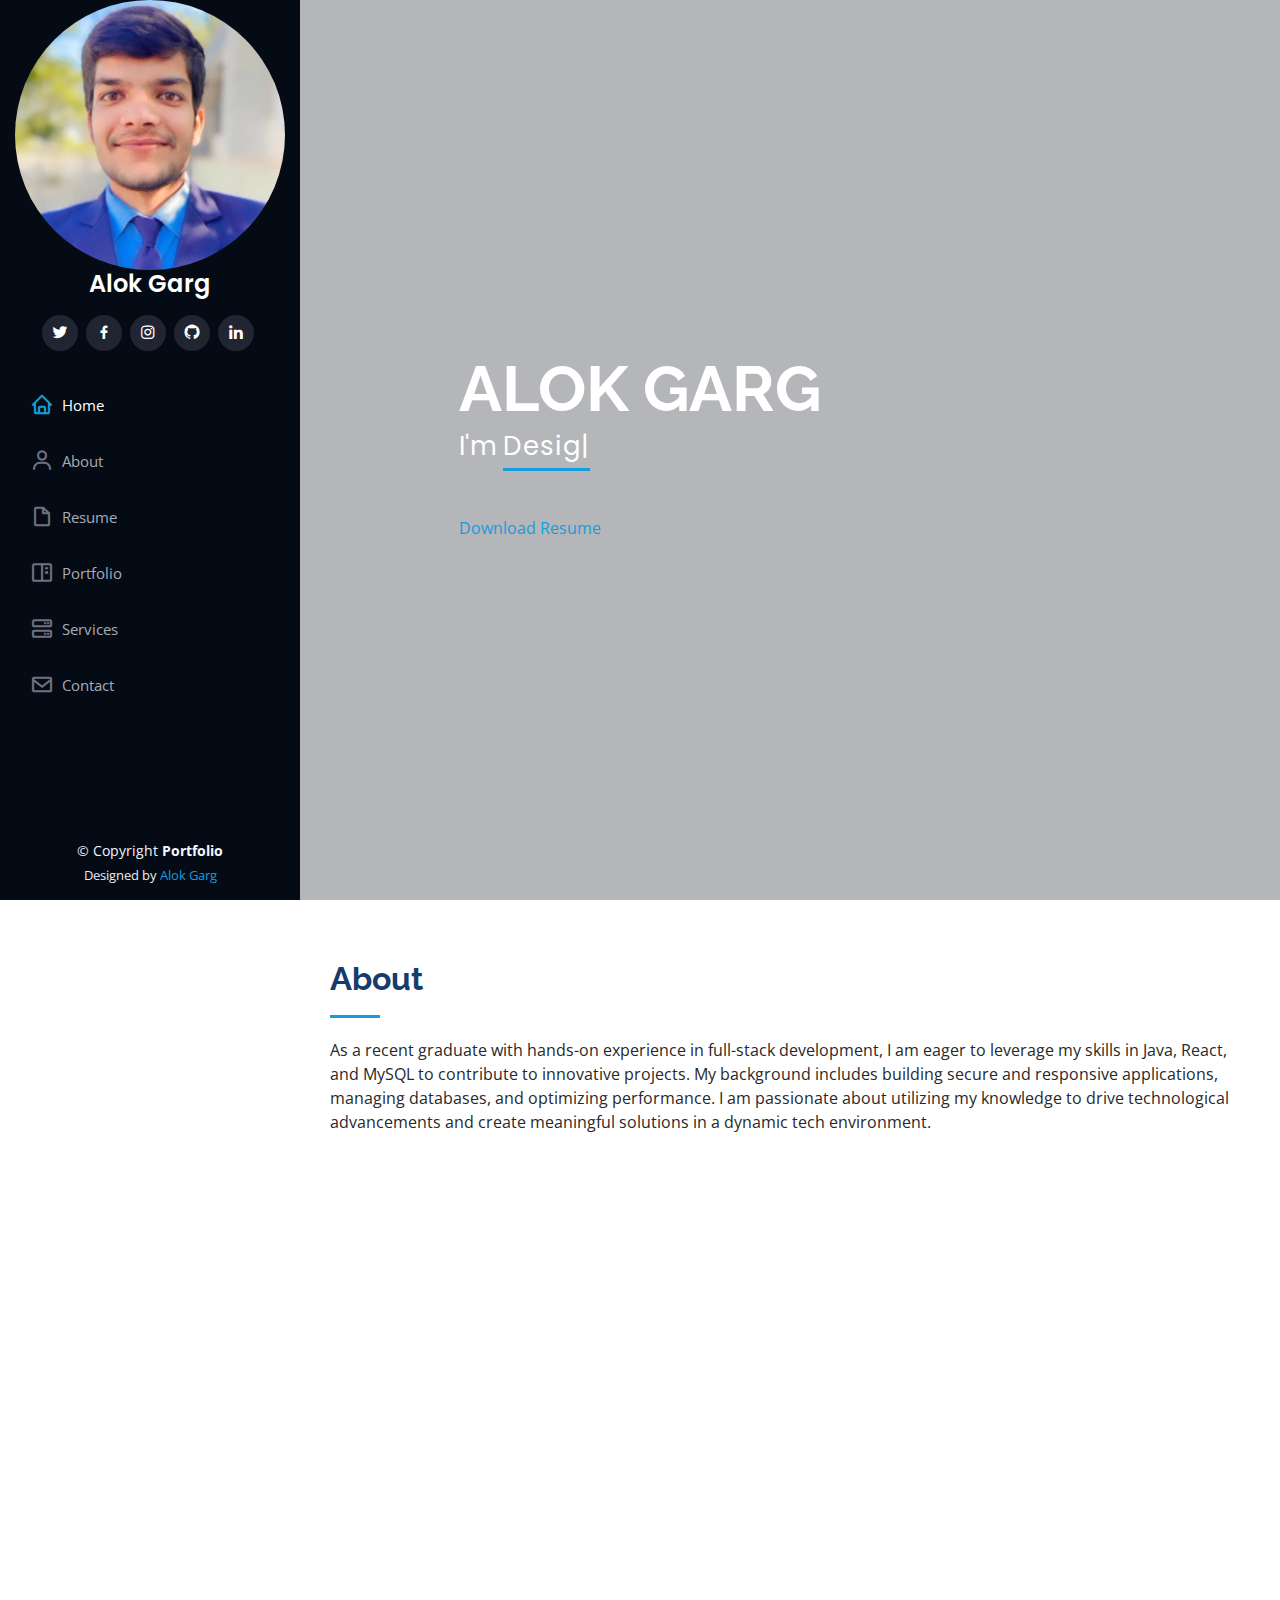
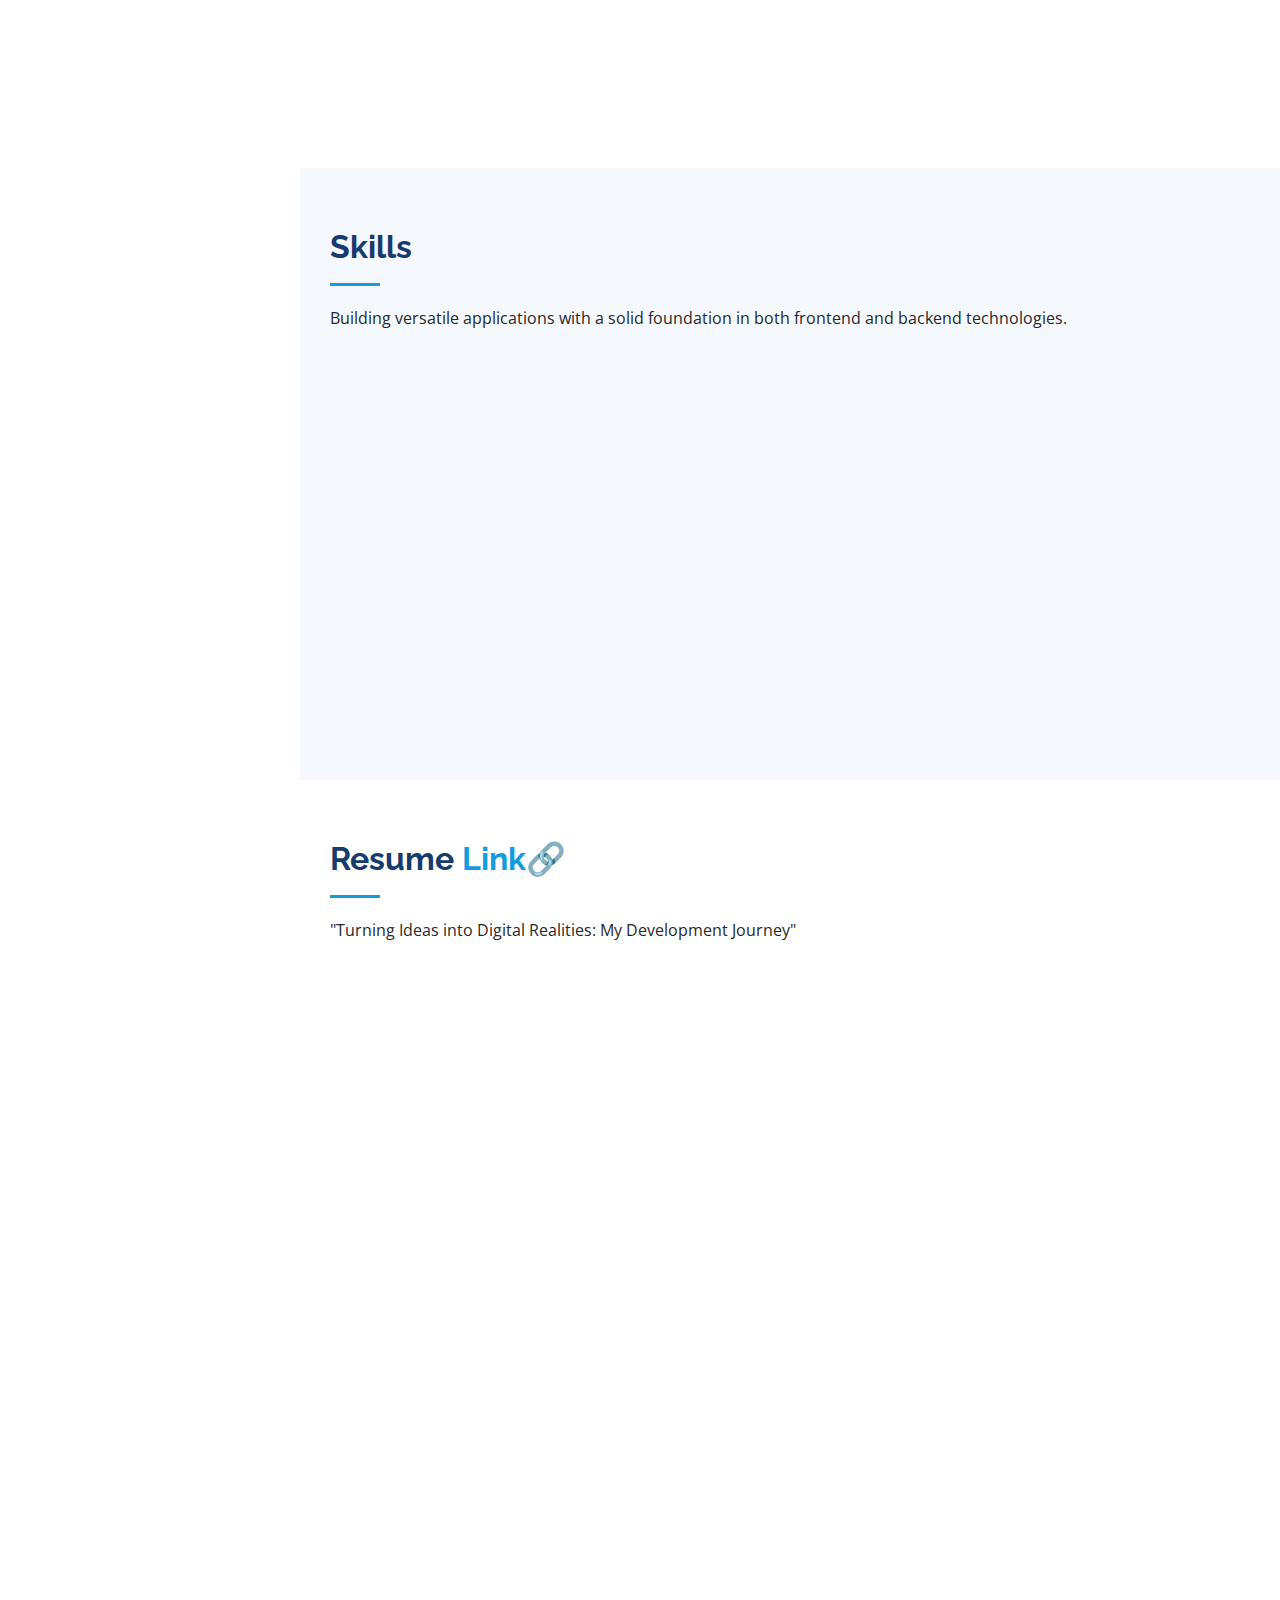
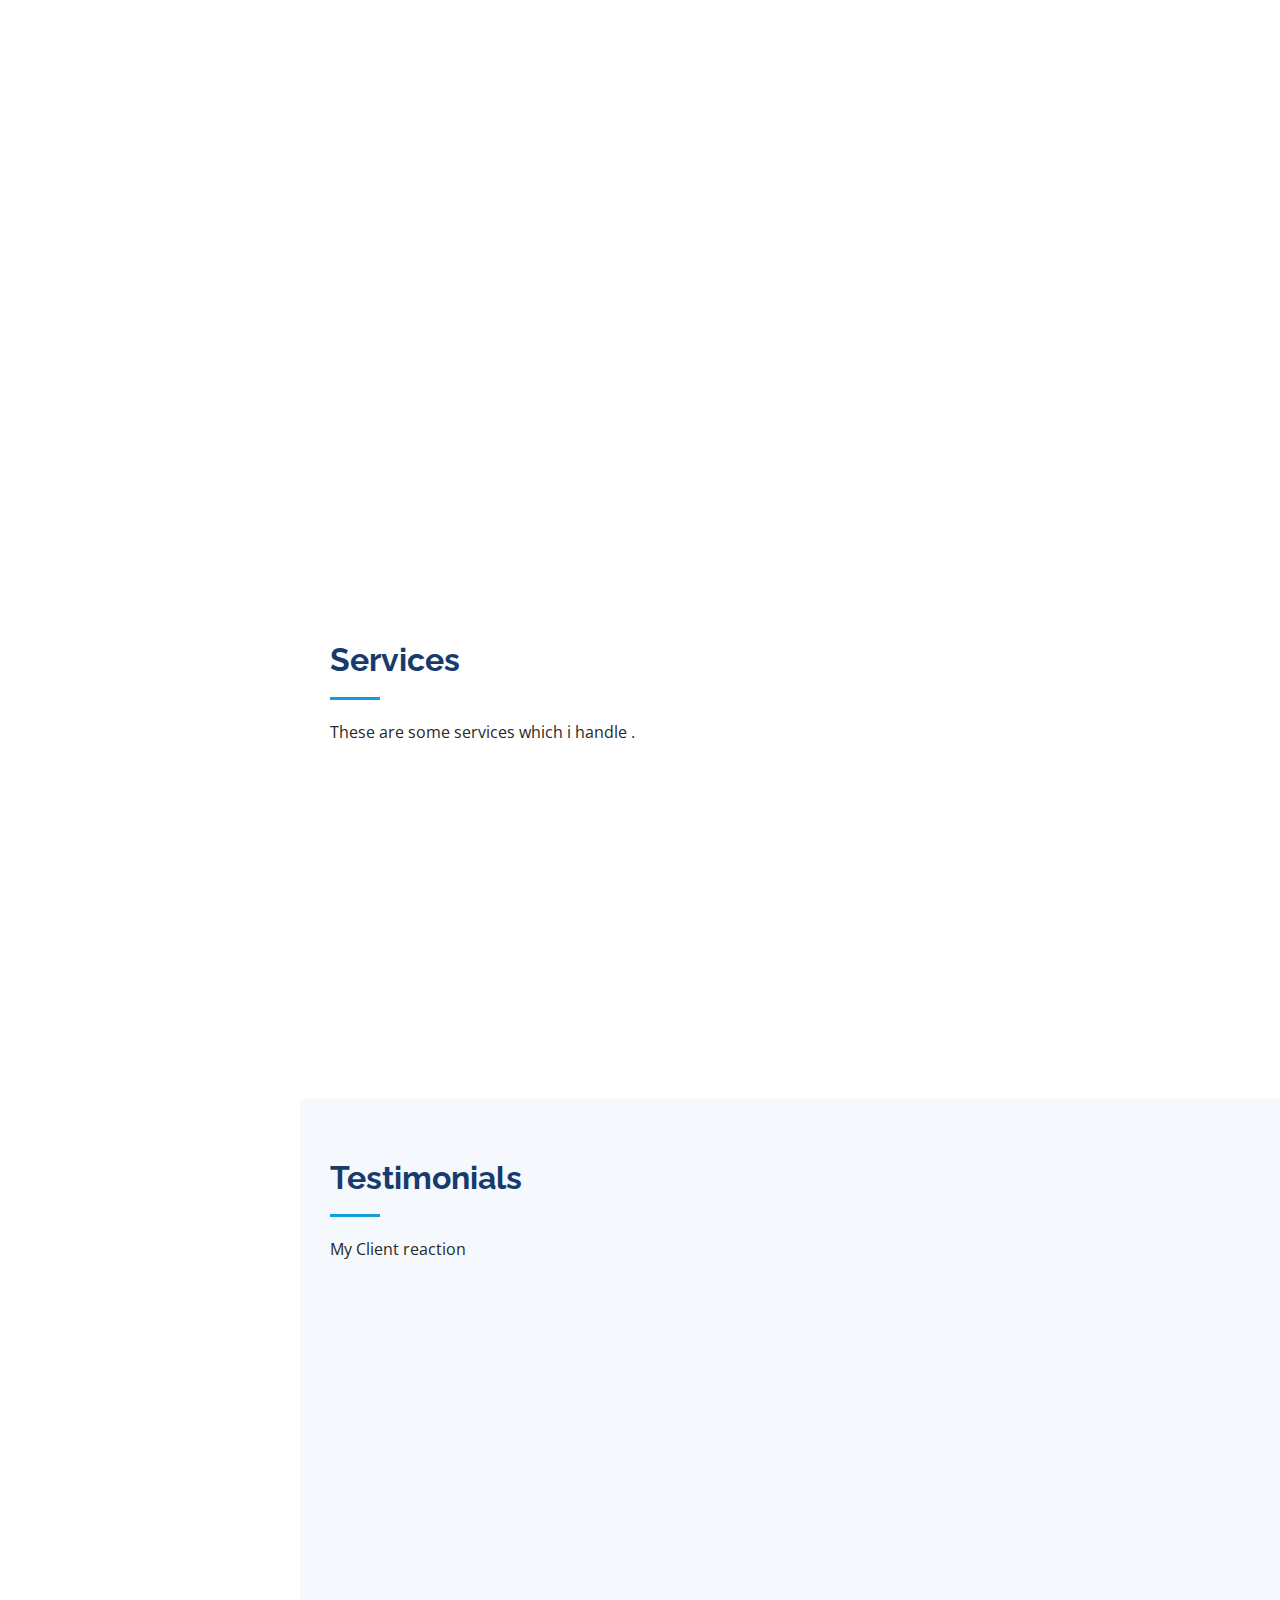
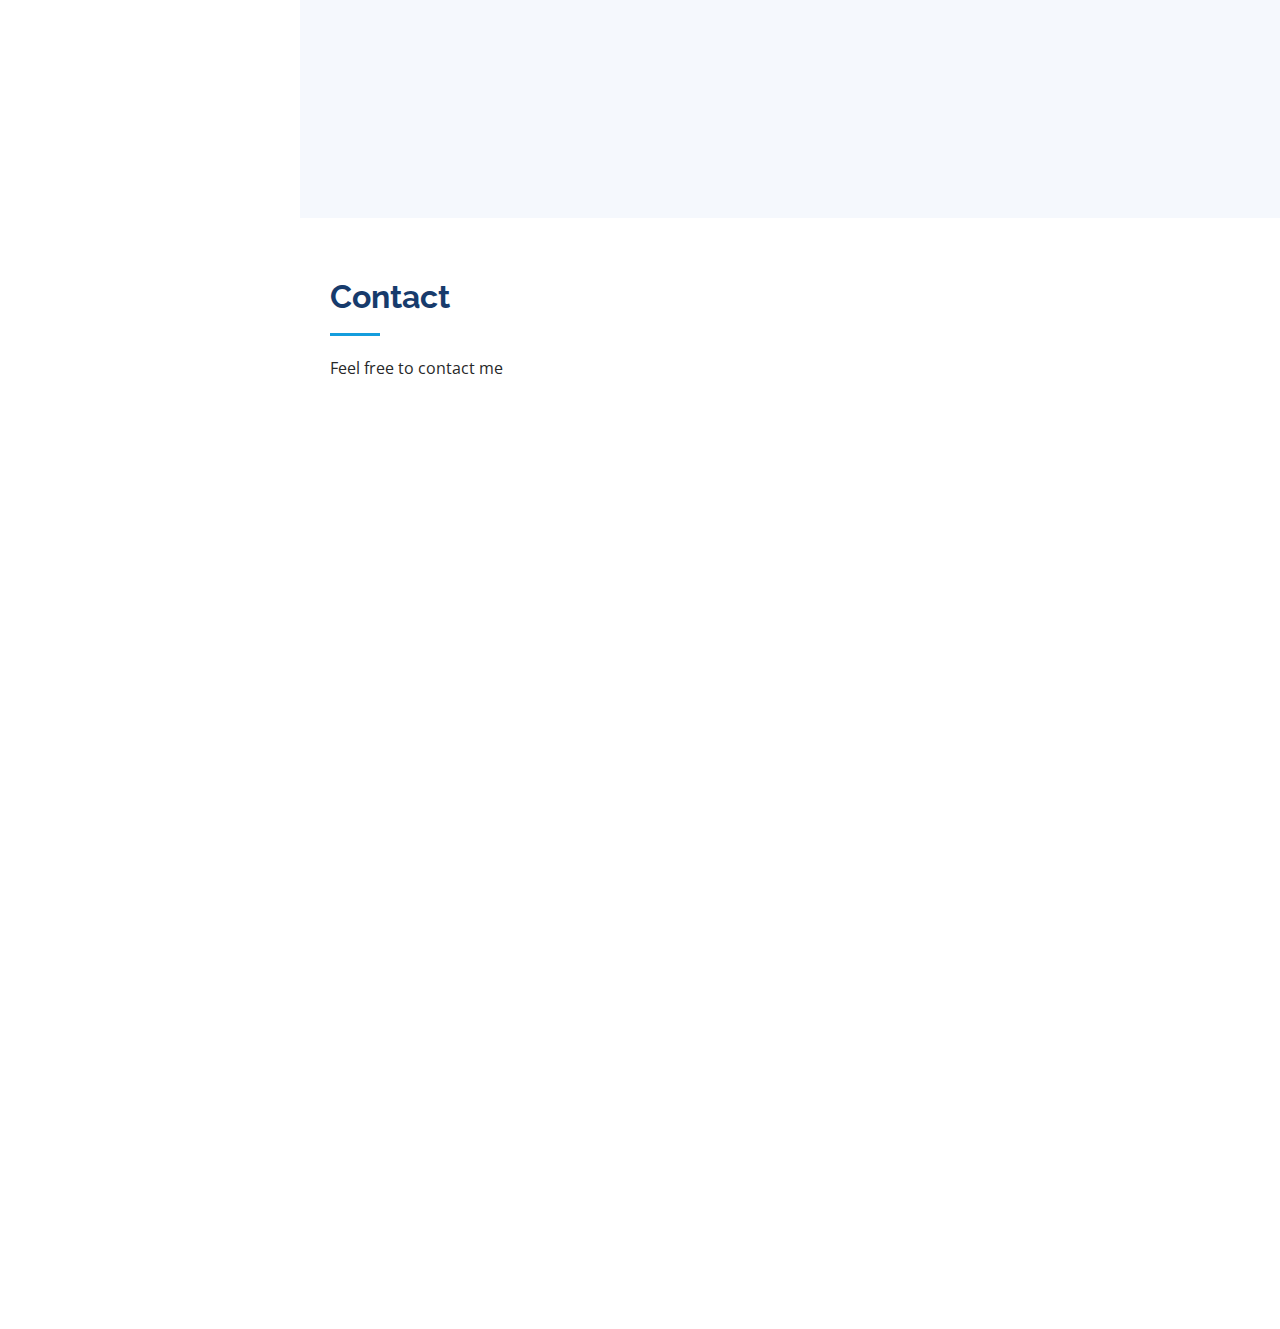
==== commit 998f40b7: "Update index.html" ====
--- a/index.html
+++ b/index.html
@@ -75,8 +75,8 @@
   <section id="hero" class="d-flex flex-column justify-content-center align-items-center">
     <div class="hero-container" data-aos="fade-in">
        <h1>ALOK GARG</h1>
-      <p>I'm <span class="typed" data-typed-items="Designer, Developer, Freelancer, Dreamer , Startup"></span></p>
-      <a href="assets\AlokGarg.pdf" download>Download Resume</a>
+      <p>I'm <span class="typed" data-typed-items="Designer, Developer, Freelancer, FreeMentor"></span></p>
+      <a href="assets\Alok.pdf" download>Download Resume</a>
       
   </div>
   
@@ -89,10 +89,11 @@
       <div class="container">
 
         <div class="section-title">
-          <h2>About</h2>
-          <p>"As a recent graduate with a strong skill set and a proven track record of success in the tech industry, I am passionately seeking opportunities to apply my expertise and contribute to innovative projects that drive technological advancements and make a meaningful impact."<p>
-
-          </div>
+         
+
+<h2>About</h2>
+<p>As a recent graduate with hands-on experience in full-stack development, I am eager to leverage my skills in Java, React, and MySQL to contribute to innovative projects. My background includes building secure and responsive applications, managing databases, and optimizing performance. I am passionate about utilizing my knowledge to drive technological advancements and create meaningful solutions in a dynamic tech environment.</p>
+      </div>
 
         <div class="row">
           <div class="col-lg-4" data-aos="fade-right">
@@ -121,16 +122,20 @@
                 </ul>
               </div>
             </div>
-            <p>
-              I am a skilled web developer with expertise in HTML, CSS, JavaScript, React.js, Angular, and backend development. I have successfully completed projects like "Charity Jet" (a donation website) and "Eccentric" (an ecommerce website). During my academic journey, I undertook three internships, first as a web developer intern, and later as a software developer intern at Techobuilf Private Limited. After graduating, I joined Celebal Technology in Jaipur for a full-time position, where I gained knowledge in networking, IP addresses, virtual machines, and cloud infrastructure basics. I also obtained the Microsoft Azure AI Fundamentals Certification. Currently, I am actively seeking employment opportunities and freelance work. </p>
-          </div>
+            
+
+<p>
+  I am a dedicated web developer with expertise in HTML, CSS, JavaScript, and frameworks like React.js and Angular, complemented by backend development skills. My experience includes projects such as "Charity Jet," a donation platform, and "Eccentric," an e-commerce site. Throughout my academic journey, I completed three internships: initially as a Web Development Intern, followed by a Software Developer Intern role at Techobuild Private Limited, where I enhanced my skills in state management, API integration, and front-end development. Post-graduation, I joined Celebal Technologies as a Junior Cloud Associate, gaining valuable knowledge in cloud infrastructure, networking, and obtaining the Microsoft Azure AI Fundamentals Certification. I am now actively seeking opportunities in web development and software engineering to apply my skills and contribute to impactful projects.
+  </p>
+  
+    </div>
         </div>
 
       </div>
     </section><!-- End About Section -->
 
     <!-- ======= Facts Section ======= -->
-    <section id="facts" class="facts">
+  <!--  <section id="facts" class="facts">
       <div class="container">
 
         <div class="section-title">
@@ -174,100 +179,117 @@
 
         </div>
 
-      </div>
-    </section><!-- End Facts Section -->
-
-    <!-- ======= Skills Section ======= -->
-    <section id="skills" class="skills section-bg">
-      <div class="container">
-
-        <div class="section-title">
-          <h2>Skills</h2>
-          <p>Crafting Digital Excellence with HTML, CSS, JavaScript, React, Angular, and More."</p>
-        </div>
-
-        <div class="row skills-content">
-
-          <div class="col-lg-6" data-aos="fade-up">
-
-            <div class="progress">
-              <span class="skill">HTML <i class="val">100%</i></span>
-              <div class="progress-bar-wrap">
-                <div class="progress-bar" role="progressbar" aria-valuenow="100" aria-valuemin="0" aria-valuemax="100"></div>
-              </div>
-            </div>
-
-            <div class="progress">
-              <span class="skill">CSS <i class="val">90%</i></span>
-              <div class="progress-bar-wrap">
-                <div class="progress-bar" role="progressbar" aria-valuenow="90" aria-valuemin="0" aria-valuemax="100"></div>
-              </div>
-            </div>
-
-            <div class="progress">
-              <span class="skill">JavaScript <i class="val">75%</i></span>
-              <div class="progress-bar-wrap">
-                <div class="progress-bar" role="progressbar" aria-valuenow="75" aria-valuemin="0" aria-valuemax="100"></div>
-              </div>
-            </div>
-            <div class="progress">
-              <span class="skill">PHP <i class="val">80%</i></span>
-              <div class="progress-bar-wrap">
-                <div class="progress-bar" role="progressbar" aria-valuenow="80" aria-valuemin="0" aria-valuemax="100"></div>
-              </div>
-            </div>
-            
-            <div class="progress">
-              <span class="skill">WordPress/CMS <i class="val">90%</i></span>
-              <div class="progress-bar-wrap">
-                <div class="progress-bar" role="progressbar" aria-valuenow="90" aria-valuemin="0" aria-valuemax="100"></div>
-              </div>
-            </div>
-          </div>
-
-
-          <div class="col-lg-6" data-aos="fade-up" data-aos-delay="100">
-
-
-
-            <div class="progress">
-              <span class="skill">Sql <i class="val">90%</i></span>
-              <div class="progress-bar-wrap">
-                <div class="progress-bar" role="progressbar" aria-valuenow="90" aria-valuemin="0" aria-valuemax="100"></div>
-              </div>
-            </div>
-            <div class="progress">
-              <span class="skill">Microsoft AZURE <i class="val">90%</i></span>
-              <div class="progress-bar-wrap">
-                <div class="progress-bar" role="progressbar" aria-valuenow="90" aria-valuemin="0" aria-valuemax="100"></div>
-              </div>
-            </div>
-            <div class="progress">
-              <span class="skill">Netwroking <i class="val">90%</i></span>
-              <div class="progress-bar-wrap">
-                <div class="progress-bar" role="progressbar" aria-valuenow="90" aria-valuemin="0" aria-valuemax="100"></div>
-              </div>
-            </div>
-            <div class="progress">
-              <span class="skill">Python <i class="val">90%</i></span>
-              <div class="progress-bar-wrap">
-                <div class="progress-bar" role="progressbar" aria-valuenow="90" aria-valuemin="0" aria-valuemax="100"></div>
-              </div>
-            </div>
-
-            <div class="progress">
-              <span class="skill">django <i class="val">55%</i></span>
-              <div class="progress-bar-wrap">
-                <div class="progress-bar" role="progressbar" aria-valuenow="55" aria-valuemin="0" aria-valuemax="100"></div>
-              </div>
-            </div>
-
-          </div>
-
-        </div>
-
-      </div>
-    </section><!-- End Skills Section -->
+      </div>  
+    </section>    --><!-- End Facts Section -->
+
+<!-- ======= Skills Section ======= -->
+<section id="skills" class="skills section-bg">
+  <div class="container">
+
+    <div class="section-title">
+      <h2>Skills</h2>
+      <p>Building versatile applications with a solid foundation in both frontend and backend technologies.</p>
+    </div>
+
+    <div class="row skills-content">
+
+      <div class="col-lg-6" data-aos="fade-up">
+
+        <div class="progress">
+          <span class="skill">HTML5 <i class="val">100%</i></span>
+          <div class="progress-bar-wrap">
+            <div class="progress-bar" role="progressbar" aria-valuenow="100" aria-valuemin="0" aria-valuemax="100"></div>
+          </div>
+        </div>
+
+        <div class="progress">
+          <span class="skill">CSS3 <i class="val">90%</i></span>
+          <div class="progress-bar-wrap">
+            <div class="progress-bar" role="progressbar" aria-valuenow="90" aria-valuemin="0" aria-valuemax="100"></div>
+          </div>
+        </div>
+
+        <div class="progress">
+          <span class="skill">JavaScript <i class="val">80%</i></span>
+          <div class="progress-bar-wrap">
+            <div class="progress-bar" role="progressbar" aria-valuenow="80" aria-valuemin="0" aria-valuemax="100"></div>
+          </div>
+        </div>
+
+        <div class="progress">
+          <span class="skill">React.js <i class="val">85%</i></span>
+          <div class="progress-bar-wrap">
+            <div class="progress-bar" role="progressbar" aria-valuenow="85" aria-valuemin="0" aria-valuemax="100"></div>
+          </div>
+        </div>
+
+        <div class="progress">
+          <span class="skill">Redux <i class="val">80%</i></span>
+          <div class="progress-bar-wrap">
+            <div class="progress-bar" role="progressbar" aria-valuenow="80" aria-valuemin="0" aria-valuemax="100"></div>
+          </div>
+        </div>
+
+        <div class="progress">
+          <span class="skill">Angular <i class="val">70%</i></span>
+          <div class="progress-bar-wrap">
+            <div class="progress-bar" role="progressbar" aria-valuenow="70" aria-valuemin="0" aria-valuemax="100"></div>
+          </div>
+        </div>
+
+      </div>
+
+      <div class="col-lg-6" data-aos="fade-up" data-aos-delay="100">
+
+        <div class="progress">
+          <span class="skill">Java <i class="val">70%</i></span>
+          <div class="progress-bar-wrap">
+            <div class="progress-bar" role="progressbar" aria-valuenow="70" aria-valuemin="0" aria-valuemax="100"></div>
+          </div>
+        </div>
+
+        <div class="progress">
+          <span class="skill">Spring Boot <i class="val">75%</i></span>
+          <div class="progress-bar-wrap">
+            <div class="progress-bar" role="progressbar" aria-valuenow="75" aria-valuemin="0" aria-valuemax="100"></div>
+          </div>
+        </div>
+
+        <div class="progress">
+          <span class="skill">MySQL <i class="val">85%</i></span>
+          <div class="progress-bar-wrap">
+            <div class="progress-bar" role="progressbar" aria-valuenow="85" aria-valuemin="0" aria-valuemax="100"></div>
+          </div>
+        </div>
+
+        <div class="progress">
+          <span class="skill">RESTful APIs <i class="val">80%</i></span>
+          <div class="progress-bar-wrap">
+            <div class="progress-bar" role="progressbar" aria-valuenow="80" aria-valuemin="0" aria-valuemax="100"></div>
+          </div>
+        </div>
+
+        <div class="progress">
+          <span class="skill">Git <i class="val">85%</i></span>
+          <div class="progress-bar-wrap">
+            <div class="progress-bar" role="progressbar" aria-valuenow="85" aria-valuemin="0" aria-valuemax="100"></div>
+          </div>
+        </div>
+
+        <div class="progress">
+          <span class="skill">JIRA <i class="val">75%</i></span>
+          <div class="progress-bar-wrap">
+            <div class="progress-bar" role="progressbar" aria-valuenow="75" aria-valuemin="0" aria-valuemax="100"></div>
+          </div>
+        </div>
+
+      </div>
+
+    </div>
+
+  </div>
+</section><!-- End Skills Section -->
+
 
     <!-- ======= Resume Section ======= -->
     <section id="resume" class="resume">
@@ -293,23 +315,34 @@
 
             <h3 class="resume-title">Education</h3>
             <div class="resume-item">
-              <h4>Bachelor of Technology &amp; Computer Scince</h4>
-              <h5>2019 - 2023</h5>
-              <p><em>poornima institute of engineering and Technology, jaipur </em></p>
-              <p>"Key concepts during my graduation: DBMS (Database Management Systems), software testing, DAA (Design and Analysis of Algorithms), OOP (Object-Oriented Programming), data structures, and computer networks."</p>
-            </div>
-            <div class="resume-item">
-              <h4>12th &amp; maths(71.80%)</h4>
-              <h5>2018 - 2019</h5>
-              <p><em>goverment sinior secondary school,badi</em></p>
-              <p>maths is my main subject </p>
-            </div>
-            <div class="resume-item">
-              <h4>10th </h4>
-              <h5>2016 - 2017</h5>
-              <p><em>goverment sinior secondary school,badi</em></p>
-              <p>scince(82%) </p>
-            </div>
+              <h4>Postgraduate Diploma in Advanced Computing (DAC)</h4>
+              <h5>Mar 2024 – Aug 2024</h5>
+              <p><em>CDAC Bangalore</em></p>
+              <p>Grade: A</p>
+              <p>• Completed a comprehensive program designed for advanced computing.</p>
+              <p>• Modules included: Programming, OS, Algorithms, Data Structures using Java, .NET, OOP with Java, Software Development Methodologies, Web Programming Technologies, Web-based Java Programming, Database Technologies.</p>
+            </div>
+<div class="resume-item">
+  <h4>Bachelor of Technology in Computer Science</h4>
+  <h5>2019 - 2023</h5>
+  <p><em>Poornima Institute of Engineering and Technology, Jaipur</em></p>
+  <p>"Key concepts during my graduation: DBMS (Database Management Systems), Software Testing, DAA (Design and Analysis of Algorithms), OOP (Object-Oriented Programming), Data Structures, and Computer Networks."</p>
+</div>
+
+<div class="resume-item">
+  <h4>12th Grade (Mathematics)</h4>
+  <h5>2018 - 2019</h5>
+  <p><em>Government Senior Secondary School, Badi</em></p>
+  <p>Mathematics was my main subject.</p>
+  <p>Grade: 71.80%</p>
+</div>
+<div class="resume-item">
+  <h4>10th Grade</h4>
+  <h5>2016 - 2017</h5>
+  <p><em>Government Senior Secondary School, Badi</em></p>
+  <p>Science: 82%</p>
+</div>
+
             
             <div class="resume-item">
               <h4>Achievements</h4>
@@ -332,53 +365,167 @@
           </div>
 
           <div class="col-lg-6" data-aos="fade-up" data-aos-delay="100">
-            <h3 class="resume-title">Professional Experience</h3>
-             <div class="resume-item">
-              
-                  <h4>Cloud Engineer Intern, Celebal Technologies (07/2023 - 08/2023)</h4>
-
-    <p>During my internship at Celebal Technologies, I focused on utilizing Azure tools and Java-based cloud technologies to enhance user tracking systems. Here's a summary of my experience:</p>
-    <ul>
-        <li><strong>Real-Time Data Processing:</strong> Leveraged Azure Functions to process and analyze user data in real-time. Developed serverless functions using Java to handle data ingestion, transformation, and aggregation tasks.</li>
-        <li><strong>Backend Development:</strong> Created backend logic with Java and Spring Boot. Developed RESTful APIs to manage user data and integrate with front-end applications, enhancing overall system functionality.</li>
-        <li><strong>User Tracking System:</strong> Collaborated on a project to develop a user tracking system for an e-commerce platform. The system monitored user activity, analyzed behavior patterns, and provided personalized recommendations.</li>
-        <li><strong>Team Collaboration:</strong> Worked closely with senior engineers and cross-functional teams. Contributed to the design and implementation of a comprehensive user tracking solution, improving my skills in cloud technology application and teamwork.</li>
-    </ul>
-    <p>This internship provided me with practical experience in Azure and Java-based cloud technologies, deepening my understanding of cloud computing and user data management.</p>
-</div>
+            <h3 class="resume-title">Internship Experience</h3>
+            <div class="resume-item">
+              <h4>Cloud Engineer Intern, Celebal Technologies (07/2023 - 08/2023)</h4>
+              <p>During my internship at Celebal Technologies, I worked extensively with <strong>Azure cloud services</strong> and gained practical experience in optimizing cloud-based applications. My key responsibilities and contributions included:</p>
+              <ul>
+                  <li><strong>Learning Phase:</strong> Acquired foundational knowledge in cloud infrastructure and Azure services.
+                      <ul>
+                          <li><strong>Understanding the OSI Model:</strong> Gained insights into network layers and data flow.</li>
+                          <li><strong>Load Balancing:</strong> Learned about distributing network traffic for improved availability and performance.</li>
+                          <li><strong>Three-Tier Architecture:</strong> Explored application architecture for scalability and maintenance on Azure.</li>
+                      </ul>
+                  </li>
+                  <li><strong>Client Project Optimization:</strong> Contributed to enhancing a client's cloud application by improving API response times and site reload speed.
+                      <ul>
+                          <li><strong>API Optimization:</strong>
+                              <ul>
+                                  <li>Implemented <strong>caching</strong> to reduce redundant database access, speeding up API responses.</li>
+                                  <li>Used <strong>asynchronous service calls</strong> to handle multiple requests concurrently, enhancing performance.</li>
+                              </ul>
+                          </li>
+                          <li><strong>Azure Tools:</strong>
+                              <ul>
+                                  <li>Utilized <strong>Azure API Management</strong> for optimizing and securing APIs.</li>
+                                  <li>Integrated <strong>Azure Redis Cache</strong> to improve data retrieval times.</li>
+                                  <li>Applied <strong>Azure Monitoring Tools</strong> to track and address performance issues.</li>
+                              </ul>
+                          </li>
+                      </ul>
+                  </li>
+                  <li><strong>Performance Enhancements:</strong> Achieved a <strong>30% reduction in API response time</strong> through caching and efficient service communication. Implemented <strong>load balancing techniques</strong> to ensure high availability and fault tolerance.</li>
+                  <li><strong>Tools & Techniques:</strong>
+                      <ul>
+                          <li><strong>Azure Services:</strong> Worked with Azure API Management, Azure Redis Cache, and Azure Monitor.</li>
+                          <li><strong>Microservices:</strong> Gained experience in optimizing microservices-based architectures.</li>
+                          <li><strong>Caching & Asynchronous Processing:</strong> Applied techniques to improve performance and handle concurrent traffic efficiently.</li>
+                      </ul>
+                  </li>
+              </ul>
+          </div>
+          
 
                 
-                       <div class="resume-item">
-  <h4>Software Developer Intern, Techobuild Private Limited (07/2022 - 08/2022)</h4>
-  <p>During my internship at Techobuild Private Limited, I had the opportunity to work on various projects, gaining hands-on experience in web development and backend programming. Here are some practical scenarios of my work:</p>
-  <ul>
-    <li><strong> User-friendly Web Pages:</strong> As part of a team project, I was tasked with building two user-friendly web pages for an e-commerce platform. Using Bootstrap, I ensured that the pages had a clean layout, responsive design, and intuitive navigation, making them visually appealing and easy for users to interact with.</li>
-    
-    <li><strong >Enhancing Interactivity with React:</strong>To make the web pages more dynamic and engaging, I integrated React into the frontend. By leveraging React components and state management, I added interactive elements and dynamic content, enhancing the overall user experience and engagement.</li>
-    
-    <li><strong>Implementing Secure User Authentication:</strong> Under the guidance of senior developers, I set up a secure user authentication system using Spring Java. This involved creating login forms, handling user sessions, and implementing encryption techniques to protect sensitive user information. By utilizing Spring's robust security features, I ensured that user data remained safe and organized.</li>
-  </ul>
-</div>
-
-<div class="resume-item">
-  <h4>Backend Development Intern, Techobuild Private Limited (07/2021 - 01/2022)</h4>
-  <p>During my internship at Techobuild Private Limited, I gained practical experience in web development and software engineering. Here's a summary of my hands-on experience:</p>
-  <ul>
-    <li><strong>Database Schema Design:</strong> After learning SQL, I created database schemas for small-scale projects, ensuring efficient data storage and management. For one project, I developed an online system for scheduling doctor's appointments, collaborating with senior team members to ensure its success. This involved managing patient data and login credentials effectively.</li>
-    
-    <li><strong>API Development with Java and Spring Boot:</strong> I built APIs using Java and the Spring Boot framework, enabling seamless communication between different software components. This allowed for the integration of various functionalities and enhanced the scalability and flexibility of the applications.</li>
-    
-    <li><strong>Software Development Processes:</strong> Throughout my internship, I gained practical knowledge of software development processes, including deployment integration. By actively participating in project deployments, I ensured smooth integration of new features and updates, contributing to the overall success of the projects.</li>
-  </ul>
-</div>
-
+          <div class="resume-item">
+            <h4>Software Developer Intern, Techobuild Private Limited (07/2022 - 08/2022)</h4>
+            <p>During my internship at Techobuild, I worked on a <strong>Doctor Appointment Platform</strong>, where I focused on designing user-friendly web pages, connecting the frontend with the backend, and implementing input validation and responsiveness. Here’s a detailed summary of my contributions:</p>
+            <ul>
+                <li><strong>Doctor Appointment Platform:</strong> Contributed to the development of a doctor appointment booking system where users could select available time slots and submit appointment requests. This platform required both a dynamic frontend and a reliable backend connection.</li>
+                <li><strong>Frontend Development:</strong>
+                    <ul>
+                        <li>Designed an intuitive and responsive <strong>appointment page</strong> using <strong>Bootstrap</strong> and <strong>React</strong>. Focused on easy navigation and quick time slot selection.</li>
+                        <li>Utilized <strong>Material-UI (@mui)</strong> for styling components and creating a professional UI, enhancing the page’s appearance and usability.</li>
+                        <li>Implemented <strong>Redux</strong> for effective state management, handling available time slots and user inputs across components seamlessly.</li>
+                    </ul>
+                </li>
+                <li><strong>Backend Integration:</strong>
+                    <ul>
+                        <li>Implemented <strong>CORS (Cross-Origin Resource Sharing)</strong> to enable smooth communication between the frontend and backend, crucial for handling API calls.</li>
+                        <li>Ensured correct connection of <strong>Axios HTTP requests</strong> from the frontend to backend services, using a promise-based system for handling asynchronous calls.</li>
+                    </ul>
+                </li>
+                <li><strong>Validation & Security:</strong>
+                    <ul>
+                        <li><strong>Input Validation:</strong>
+                            <ul>
+                                <li>Implemented form validation using <strong>Yup</strong> and <strong>Formik</strong> to ensure correct data types and prevent incorrect submissions.</li>
+                                <li>Established custom validation rules to prevent overlapping appointments and ensure slot availability.</li>
+                                <li>Provided real-time feedback for invalid data entries, improving user experience and reducing errors.</li>
+                            </ul>
+                        </li>
+                        <li>Ensured validation on both frontend and backend to protect against malicious inputs and enhance data integrity.</li>
+                    </ul>
+                </li>
+                <li><strong>Technologies & Tools:</strong>
+                    <ul>
+                        <li><strong>React & Redux:</strong> Utilized for dynamic component creation and state management.</li>
+                        <li><strong>Material-UI (@mui):</strong> Applied for responsive design and professional UI elements.</li>
+                        <li><strong>Axios:</strong> Managed HTTP requests to the backend for secure and efficient data handling.</li>
+                        <li><strong>CORS:</strong> Enabled Cross-Origin Resource Sharing for seamless frontend-backend communication.</li>
+                        <li><strong>Yup & Formik:</strong> Used for input validation to ensure correct and complete form submissions.</li>
+                    </ul>
+                </li>
+                <li><strong>Learning Outcomes:</strong>
+                    <ul>
+                        <li>Gained hands-on experience with React, learning dynamic interface building and complex state management with Redux.</li>
+                        <li>Learned to ensure smooth communication between frontend and backend using CORS and Axios, especially with separate hosting environments.</li>
+                        <li>Developed skills in input validation with Yup and Formik, ensuring accurate user data processing and improving form usability.</li>
+                        <li>Enhanced user experience by providing real-time feedback, reducing errors, and increasing platform usability.</li>
+                    </ul>
+                </li>
+            </ul>
+        </div>
+        
+        <div class="resume-item">
+          <h4>Web Development Intern, Techobuild Private Limited (07/2021 - 01/2022)</h4>
+          <p>During my six-month internship at Techobuild Private Limited, I gained valuable experience in <strong>front-end web development</strong> while working on client projects and collaborating with a remote, cross-functional team. This internship not only improved my technical skills but also honed my ability to work efficiently under deadlines, communicate effectively with team members, and develop scalable solutions.</p>
+          
+          <h5>Learning and Technical Growth</h5>
+          <ul>
+              <li><strong>HTML5 & CSS:</strong> Built the foundation for creating structured and well-designed web pages, ensuring proper page layout, styling, and responsiveness.</li>
+              <li><strong>JavaScript:</strong> Implemented interactive features on web pages like modals and dropdowns, ensuring the user interface was dynamic and responsive to user inputs.</li>
+              <li><strong>Bootstrap:</strong> Used the Bootstrap framework to create mobile-friendly, responsive web layouts with pre-built components, ensuring the websites worked across different devices and screen sizes.</li>
+              <li><strong>React Framework:</strong> Began learning the basics of React, focusing on component-based development to create reusable UI components for different parts of the web pages.</li>
+          </ul>
+          
+          <h5>Project Contributions</h5>
+          <ul>
+              <li><strong>Login and Signup Pages:</strong>
+                  <ul>
+                      <li>Created <strong>login and signup pages</strong> with a clean and intuitive design, involving form building for user credentials and personal information.</li>
+                      <li>Used <strong>JavaScript</strong> for client-side validation to ensure correct input formats before submission, enhancing user experience and reducing errors.</li>
+                  </ul>
+              </li>
+              <li><strong>About Page with Navigation:</strong>
+                  <ul>
+                      <li>Developed an <strong>About Us page</strong> with detailed client information using HTML5 and CSS.</li>
+                      <li>Implemented a <strong>header navbar</strong> with fully functional dropdowns and <strong>pop-up modals</strong> using JavaScript and Bootstrap, providing users with easy navigation.</li>
+                  </ul>
+              </li>
+          </ul>
+          
+          <h5>Collaboration and Workflow</h5>
+          <ul>
+              <li><strong>Remote Cross-Functional Team:</strong>
+                  <ul>
+                      <li>Worked closely with a remote team of designers, backend developers, and senior engineers, learning effective communication in a distributed environment.</li>
+                      <li>Received mentorship on best coding practices and problem-solving techniques, focusing on writing clean, maintainable code and following the DRY (Don't Repeat Yourself) principle.</li>
+                  </ul>
+              </li>
+              <li><strong>Project Deadlines and Workflow:</strong>
+                  <ul>
+                      <li>Followed a structured <strong>agile workflow</strong>, working on tasks assigned during team meetings and tracking progress.</li>
+                      <li>Used <strong>JIRA</strong> for task management, setting deadlines, and tracking development progress, ensuring timely delivery of features.</li>
+                  </ul>
+              </li>
+          </ul>
+          
+          <h5>Tools and Technologies Used</h5>
+          <ul>
+              <li><strong>HTML5, CSS, and JavaScript:</strong> Essential for creating structured, styled web pages and dynamic web elements.</li>
+              <li><strong>Bootstrap:</strong> Leveraged Bootstrap’s grid system and components for responsive and visually appealing layouts.</li>
+              <li><strong>React (Beginner):</strong> Learned the basics of React for developing reusable UI components and managing application state.</li>
+              <li><strong>Git & GitHub:</strong> Used Git for version control and GitHub for code collaboration and management.</li>
+              <li><strong>JIRA:</strong> Managed tasks, tracked project progress, and ensured adherence to project timelines.</li>
+          </ul>
+          
+          <h5>Skills Developed</h5>
+          <ul>
+              <li><strong>Web Development Best Practices:</strong> Gained a solid understanding of creating accessible and well-structured web pages using semantic HTML5 and CSS.</li>
+              <li><strong>Client-Side Validation:</strong> Implemented form validation to ensure correct data entry, improving user experience and reducing errors.</li>
+              <li><strong>Working Under Deadlines:</strong> Developed time management skills to deliver functional features on time without compromising quality.</li>
+              <li><strong>Cross-Functional Collaboration:</strong> Learned effective collaboration with a remote team, taking guidance from senior engineers, and coordinating with designers and backend developers.</li>
+          </ul>
+      </div>
+      
           </div>
         </div>
 
       </div>
     </section><!-- End Resume Section -->
 
-    <!-- ======= Portfolio Section ======= -->
+    <!-- ======= Portfolio Section ======= 
     <section id="portfolio" class="portfolio section-bg">
       <div class="container">
 
@@ -661,7 +808,7 @@
           </div>
 
           <div class="col-lg-7 mt-5 mt-lg-0 d-flex align-items-stretch">
-            <form action="forms\contact.php" method="post" role="form" class="php-email-form">
+            <form action="Portfolio1/forms/contact.php" method="post" role="form" class="php-email-form">
               <div class="row">
                 <div class="form-group col-md-6">
                   <label for="name">Your Name</label>
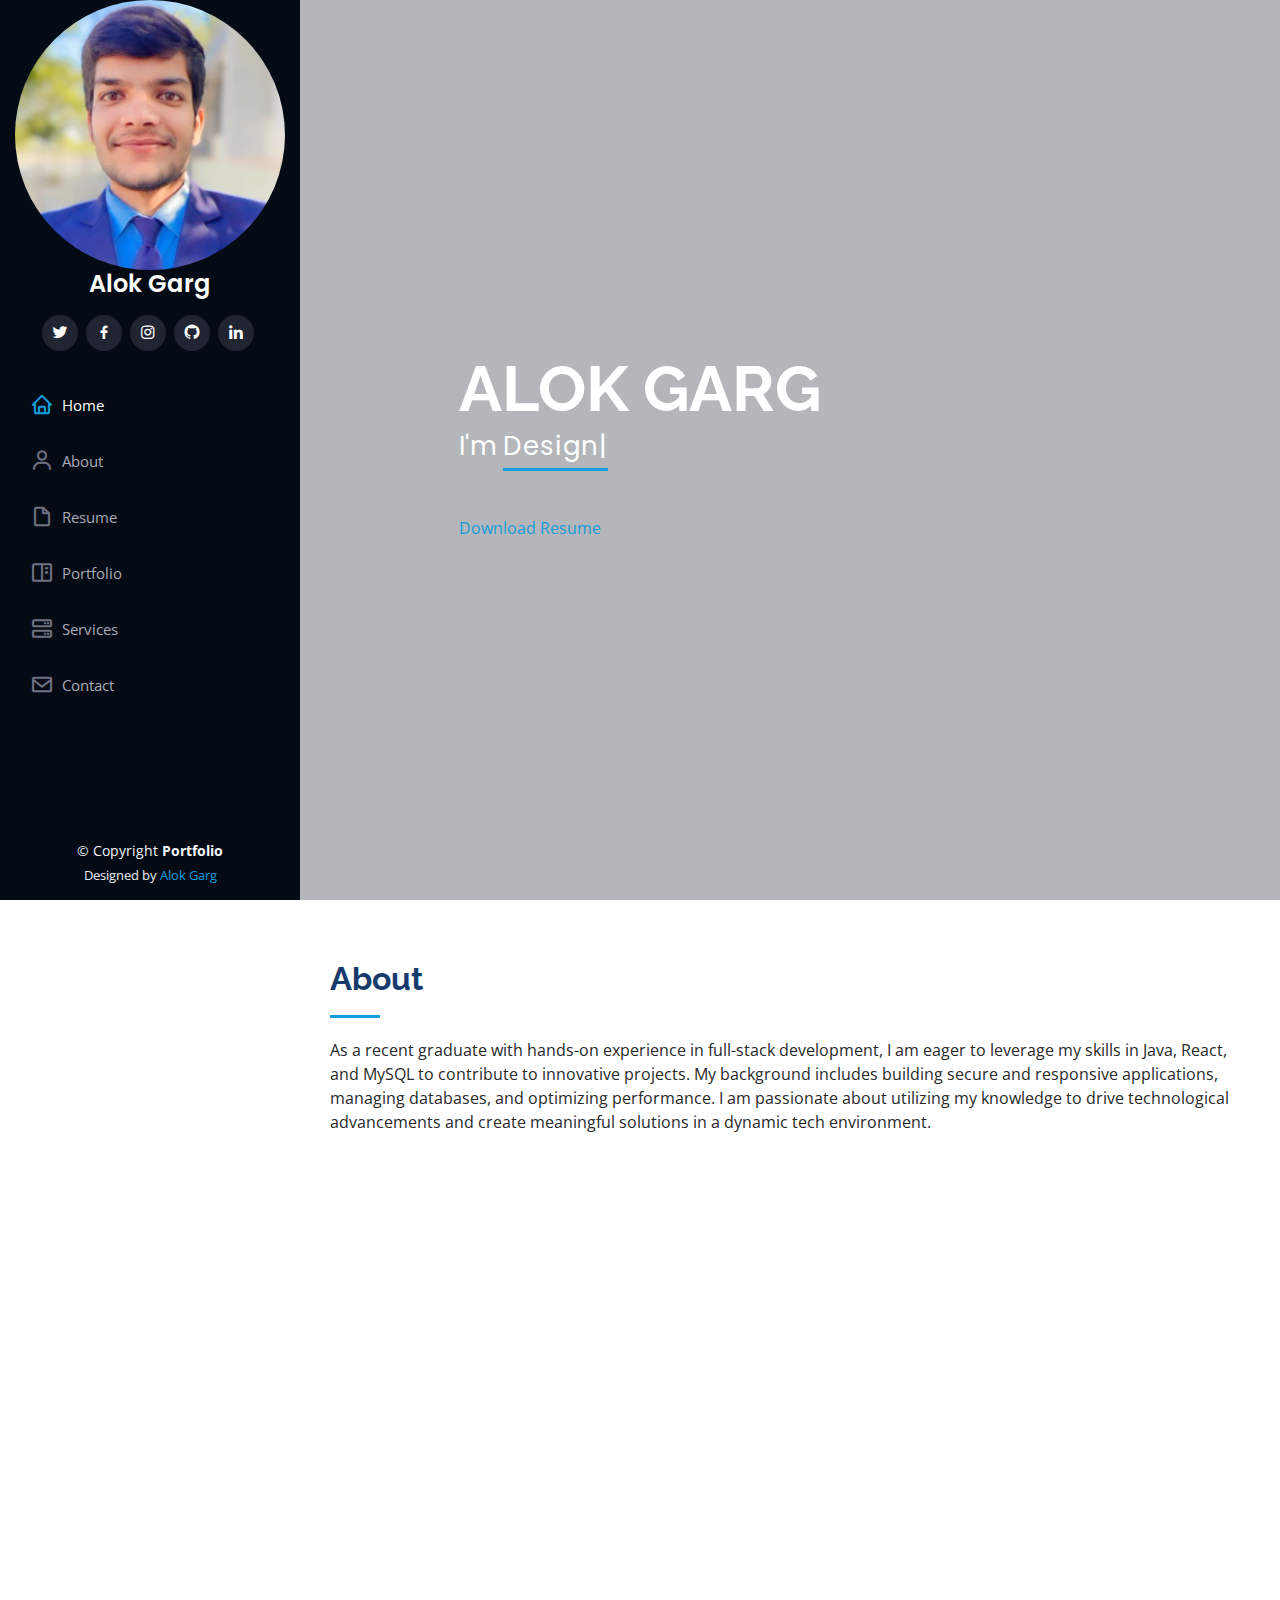
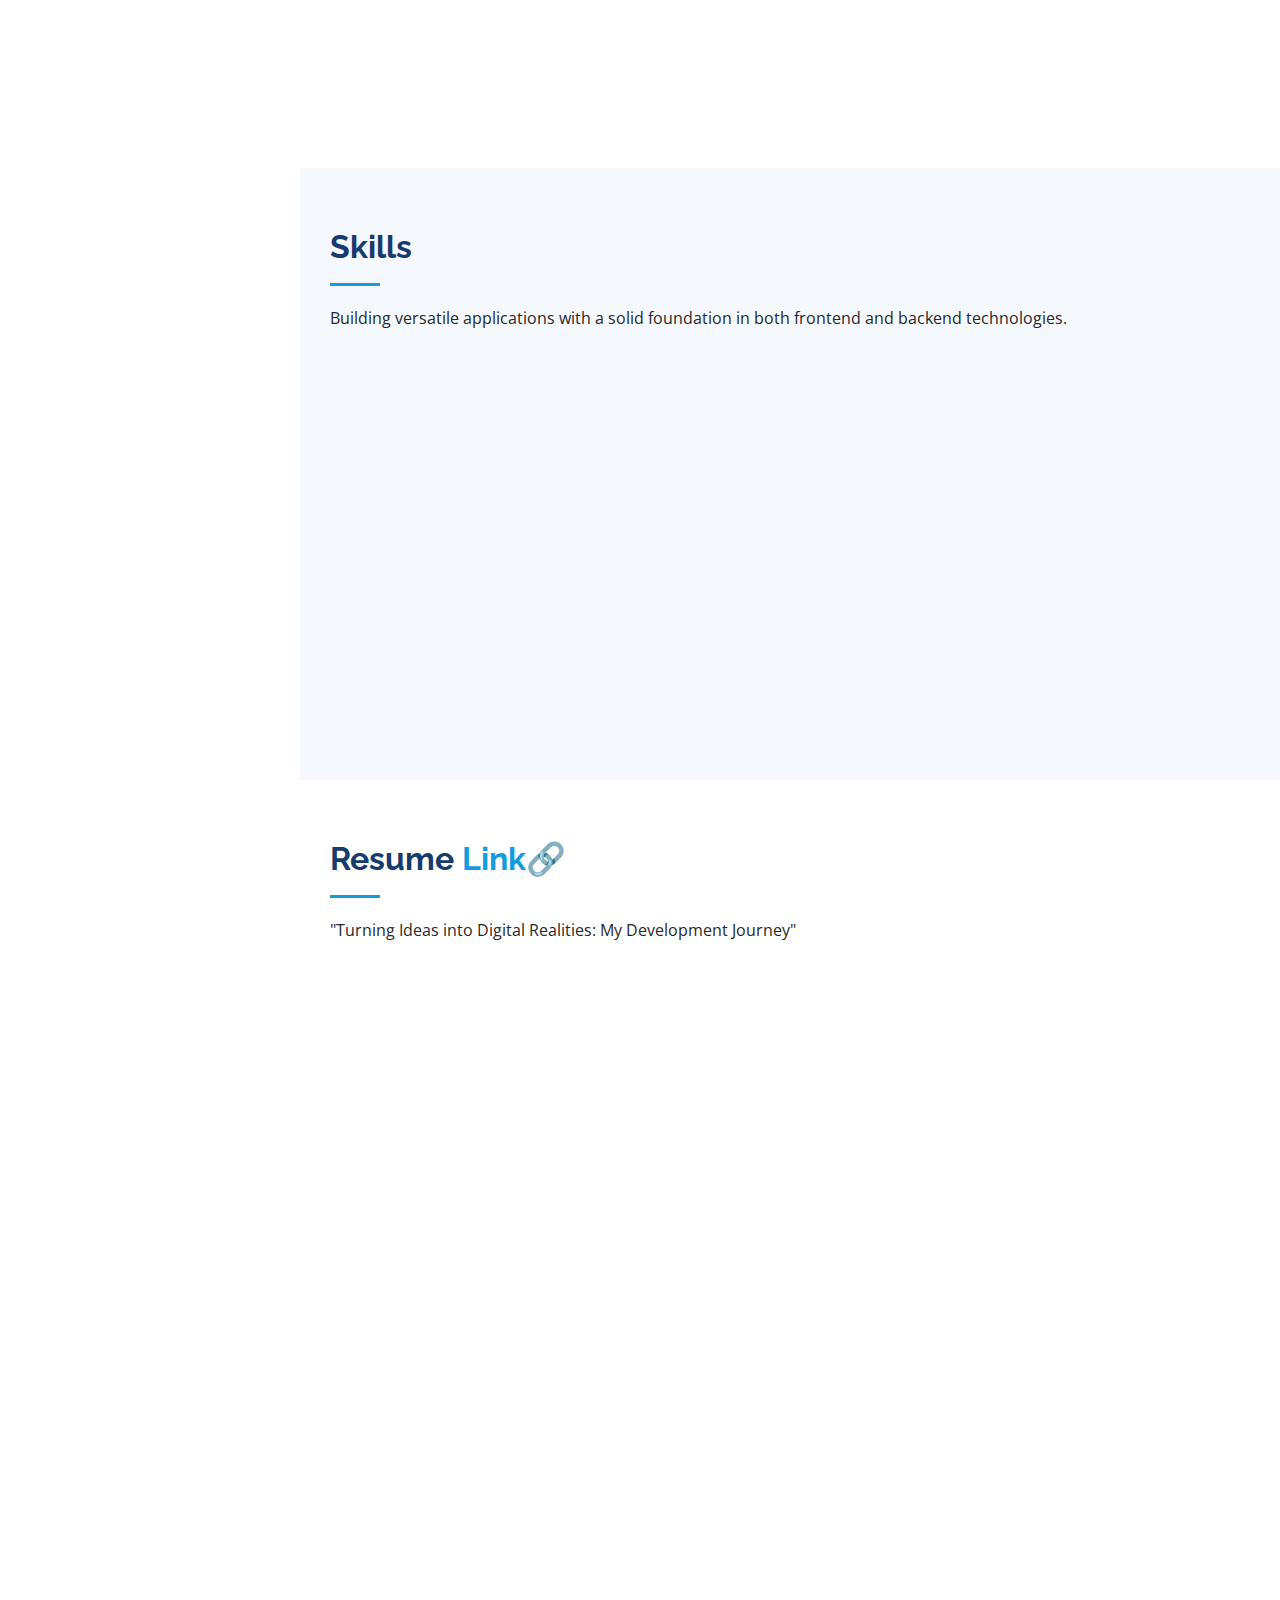
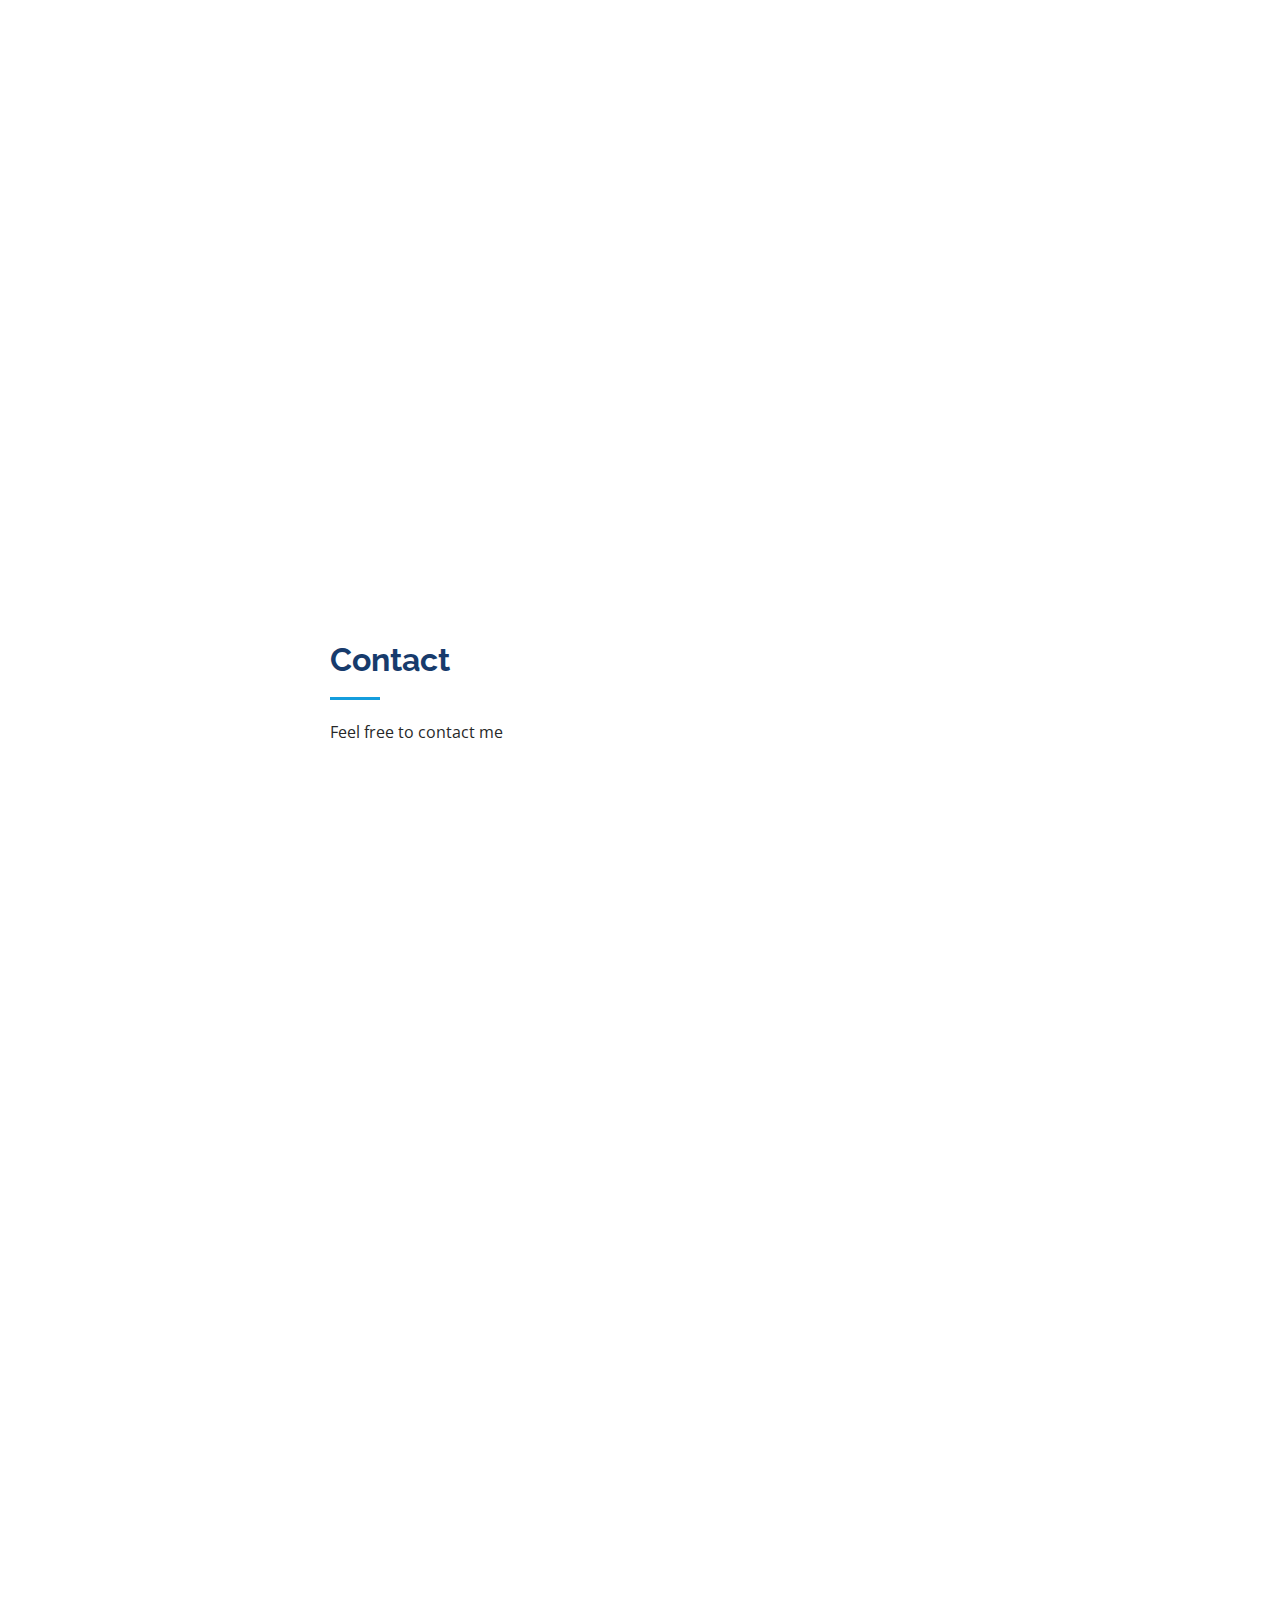
==== commit 8cc45e25: "Update index.html" ====
--- a/index.html
+++ b/index.html
@@ -134,53 +134,7 @@
       </div>
     </section><!-- End About Section -->
 
-    <!-- ======= Facts Section ======= -->
-  <!--  <section id="facts" class="facts">
-      <div class="container">
-
-        <div class="section-title">
-          <h2>Facts</h2>
-          <p>"Inspiration sparks ideas, but dedication turns them into projects. My portfolio is a showcase of my journey from creative thoughts to tangible accomplishments, where dreams become reality." </p>
-        </div>
-
-        <div class="row no-gutters">
-
-          <div class="col-lg-3 col-md-6 d-md-flex align-items-md-stretch" data-aos="fade-up">
-            <div class="count-box">
-              <i class="bi bi-emoji-smile"></i>
-              <span data-purecounter-start="0" data-purecounter-end="10" data-purecounter-duration="1" class="purecounter"></span>
-              <p><strong>Happy Clients</strong> with 90 % of satisfaction</p>
-            </div>
-          </div>
-
-          <div class="col-lg-3 col-md-6 d-md-flex align-items-md-stretch" data-aos="fade-up" data-aos-delay="100">
-            <div class="count-box">
-              <i class="bi bi-journal-richtext"></i>
-              <span data-purecounter-start="0" data-purecounter-end="6" data-purecounter-duration="1" class="purecounter"></span>
-              <p><strong>Projects</strong><a href="https://alokgarg.bio.link/">CLICK HERE</a> </p>
-            </div>
-          </div>
-
-          <div class="col-lg-3 col-md-6 d-md-flex align-items-md-stretch" data-aos="fade-up" data-aos-delay="200">
-            <div class="count-box">
-              <i class="bi bi-headset"></i>
-              <span data-purecounter-start="0" data-purecounter-end="140" data-purecounter-duration="1" class="purecounter"></span>
-              <p><strong>HOURS</strong> all cients are satisfy</p>
-            </div>
-          </div>
-
-          <div class="col-lg-3 col-md-6 d-md-flex align-items-md-stretch" data-aos="fade-up" data-aos-delay="300">
-            <div class="count-box">
-              <i class="bi bi-people"></i>
-              <span data-purecounter-start="0" data-purecounter-end="10" data-purecounter-duration="1" class="purecounter"></span>
-              <p><strong>Hard Workers</strong> supportive</p>
-            </div>
-          </div>
-
-        </div>
-
-      </div>  
-    </section>    --><!-- End Facts Section -->
+   
 
 <!-- ======= Skills Section ======= -->
 <section id="skills" class="skills section-bg">
@@ -362,6 +316,121 @@
   </p>
   </ul>
 </div>
+<div class="resume-item">
+  <h4>Projects</h4>
+  <ul>
+    <li><strong>
+      <h4>Online Academic Certificate Management System:</h4></strong>
+      <p><strong>Technologies:</strong> Spring Boot, Hibernate, REST APIs, React, Redux, MySQL, Spring Security, JWT, Material-UI, Postman</p>
+      <p><strong>Type:</strong> Full-Stack Project</p>
+      <p><strong>Functional Features:</strong></p>
+      <ul>
+        <li>Student Features: Request certificates, reset passwords, view and download certificates.</li>
+        <li>Admin Features: Authorize/deauthorize certificates, create student accounts, view students and certificates.</li>
+      </ul>
+      <p><strong>Security & Validation:</strong></p>
+      <ul>
+        <li>Implemented Spring Security with JWT tokens for secure login and session management.</li>
+        <li>JWT tokens for session state and localStorage for temporary user data.</li>
+        <li>Comprehensive input validation on frontend and backend.</li>
+      </ul>
+      <p><strong>Testing & API Development:</strong></p>
+      <ul>
+        <li>Thorough testing of REST APIs using Postman.</li>
+        <li>Spring MVC framework used for modularity and reusability.</li>
+      </ul>
+      <p><strong>Design & Workflow:</strong></p>
+      <ul>
+        <li>Agile Scrum methodology with Jira for sprint management.</li>
+        <li>React and Material-UI for frontend; Redux for state management.</li>
+        <li>MySQL and Hibernate ORM for database and CRUD operations.</li>
+      </ul>
+    </li>
+
+    <li><strong>E-Commerce Store:</strong>
+      <p><strong>Technologies:</strong> HTML5, CSS3, jQuery, Bootstrap, LocalStorage, Selenium</p>
+      <p><strong>Type:</strong> Frontend-Only Project</p>
+      <p><strong>Functional Features:</strong></p>
+      <ul>
+        <li>Product Catalog: Display products, view descriptions, and select items for purchase.</li>
+        <li>Shopping Cart: Add items, adjust quantities, remove products; localStorage to maintain cart state.</li>
+        <li>Checkout Process: Input personal details, shipping address, and payment information with validation.</li>
+      </ul>
+      <p><strong>Validation & Security:</strong></p>
+      <ul>
+        <li>Input validation using HTML5 and jQuery; automated form testing with Selenium.</li>
+      </ul>
+      <p><strong>User Experience & Design:</strong></p>
+      <ul>
+        <li>Bootstrap for responsive UI; jQuery for interactive features and animations.</li>
+      </ul>
+      <p><strong>Testing & Performance:</strong></p>
+      <ul>
+        <li>Cross-browser compatibility testing with Selenium.</li>
+        <li>Performance optimization with Google PageSpeed Insights and Lighthouse.</li>
+      </ul>
+      <p><strong>Design & Workflow:</strong></p>
+      <ul>
+        <li>Agile approach with Jira for sprint planning and task management.</li>
+        <li>Proper separation of concerns in frontend development.</li>
+      </ul>
+    </li>
+    
+  <ul>
+    <!-- Previous Projects -->
+
+    <li><strong>Charity Jet:</strong>
+      <p><strong>Technologies:</strong> HTML5, CSS3, JavaScript (jQuery), Bootstrap, Google Sheets API, Font Awesome</p>
+      <p><strong>Type:</strong> Web Application</p>
+      <p><strong>Project Overview:</strong> Charity Jet is a global online donation platform dedicated to providing essential resources such as food, water, healthcare, and education to underprivileged children. The mission is to empower caregivers with the tools, resources, and support needed to care for children effectively.</p>
+      <p><strong>Features:</strong></p>
+      <ul>
+        <li><strong>Secure Donation System:</strong> Allows users to donate securely, ensuring transparency and trust.</li>
+        <li><strong>Caregiver Resource Center:</strong> Provides best practices, resources, and support for caregivers.</li>
+        <li><strong>Child Welfare:</strong> Direct support for necessities like food, water, medical care, and education for children in need.</li>
+        <li><strong>Social Media Integration:</strong> Seamlessly integrates with social media platforms to enhance engagement and spread awareness.</li>
+        <li><strong>Google Sheets Integration:</strong> Manages and tracks donation data and caregiver/child support information for easy access and reporting.</li>
+      </ul>
+      <p><strong>Project Structure:</strong></p>
+      <ul>
+        <li><strong>Frontend Files:</strong>
+          <ul>
+            <li><strong>index.html:</strong> Homepage featuring donation options, current campaigns, and organizational details.</li>
+            <li><strong>about.html:</strong> Details the organization’s mission, vision, and team.</li>
+            <li><strong>donate.html:</strong> User-friendly interface for secure donations through various payment methods.</li>
+            <li><strong>contact.html:</strong> Contact information and a form for visitor inquiries or feedback.</li>
+          </ul>
+        </li>
+        <li><strong>Backend and Logic:</strong>
+          <ul>
+            <li><strong>Google Sheets Integration:</strong> Handles backend data storage and tracking.</li>
+            <li><strong>script.js:</strong> Manages donation logic, form validation, and interactions with Google Sheets.</li>
+          </ul>
+        </li>
+        <li><strong>Assets and Styles:</strong>
+          <ul>
+            <li><strong>style.css:</strong> Main stylesheet for custom visual styling.</li>
+            <li><strong>Font Awesome:</strong> Provides rich iconography throughout the website.</li>
+            <li><strong>Bootstrap:</strong> Framework for creating a responsive, mobile-friendly design.</li>
+          </ul>
+        </li>
+      </ul>
+      <p><strong>Technologies Used:</strong></p>
+      <ul>
+        <li><strong>HTML5:</strong> For structuring the web pages.</li>
+        <li><strong>CSS3:</strong> For styling and visual enhancement.</li>
+        <li><strong>JavaScript (jQuery):</strong> Implements form validation and interaction with Google Sheets.</li>
+        <li><strong>Bootstrap:</strong> Ensures a responsive design across devices.</li>
+        <li><strong>Google Sheets API:</strong> Manages and tracks data on donations and caregiver/child support.</li>
+        <li><strong>Font Awesome:</strong> Provides scalable vector icons for user interface elements.</li>
+      </ul>
+    </li>
+  
+
+    
+  </ul>
+</div>
+
           </div>
 
           <div class="col-lg-6" data-aos="fade-up" data-aos-delay="100">
@@ -525,251 +594,10 @@
       </div>
     </section><!-- End Resume Section -->
 
-    <!-- ======= Portfolio Section ======= 
-    <section id="portfolio" class="portfolio section-bg">
-      <div class="container">
-
-        <div class="section-title">
-          <h2>Portfolio</h2>
-          <p>these are my work.</p>
-        </div>
-
-        <div class="row" data-aos="fade-up">
-          <div class="col-lg-12 d-flex justify-content-center">
-            <ul id="portfolio-flters">
-              <li data-filter="*" class="filter-active">All</li>
-              <li data-filter=".filter-app">App</li>
-              <li data-filter=".filter-card">Card</li>
-              <li data-filter=".filter-web">Web</li>
-            </ul>
-          </div>
-        </div>
-
-        <div class="row portfolio-container" data-aos="fade-up" data-aos-delay="100">
-
-          <div class="col-lg-4 col-md-6 portfolio-item filter-app">
-            <div class="portfolio-wrap">
-              <img src="assets/img/portfolio/portfolio-1.jpg" class="img-fluid" alt="">
-              <div class="portfolio-links">
-                <a href="assets/img/portfolio/portfolio-1.jpg" data-gallery="portfolioGallery" class="portfolio-lightbox" title="App 1"><i class="bx bx-plus"></i></a>
-                <a href="portfolio-details.html" title="More Details"><i class="bx bx-link"></i></a>
-              </div>
-            </div>
-          </div>
-
-          <div class="col-lg-4 col-md-6 portfolio-item filter-web">
-            <div class="portfolio-wrap">
-              <img src="assets/img/portfolio/portfolio-2.jpg" class="img-fluid" alt="">
-              <div class="portfolio-links">
-                <a href="assets/img/portfolio/portfolio-2.jpg" data-gallery="portfolioGallery" class="portfolio-lightbox" title="Web 3"><i class="bx bx-plus"></i></a>
-                <a href="portfolio-details.html" title="More Details"><i class="bx bx-link"></i></a>
-              </div>
-            </div>
-          </div>
-
-          <div class="col-lg-4 col-md-6 portfolio-item filter-app">
-            <div class="portfolio-wrap">
-              <img src="assets/img/portfolio/portfolio-3.jpg" class="img-fluid" alt="">
-              <div class="portfolio-links">
-                <a href="assets/img/portfolio/portfolio-3.jpg" data-gallery="portfolioGallery" class="portfolio-lightbox" title="App 2"><i class="bx bx-plus"></i></a>
-                <a href="portfolio-details.html" title="More Details"><i class="bx bx-link"></i></a>
-              </div>
-            </div>
-          </div>
-
-          <div class="col-lg-4 col-md-6 portfolio-item filter-card">
-            <div class="portfolio-wrap">
-              <img src="assets/img/portfolio/portfolio-4.jpg" class="img-fluid" alt="">
-              <div class="portfolio-links">
-                <a href="assets/img/portfolio/portfolio-4.jpg" data-gallery="portfolioGallery" class="portfolio-lightbox" title="Card 2"><i class="bx bx-plus"></i></a>
-                <a href="portfolio-details.html" title="More Details"><i class="bx bx-link"></i></a>
-              </div>
-            </div>
-          </div>
-
-          <div class="col-lg-4 col-md-6 portfolio-item filter-web">
-            <div class="portfolio-wrap">
-              <img src="assets/img/portfolio/portfolio-5.jpg" class="img-fluid" alt="">
-              <div class="portfolio-links">
-                <a href="assets/img/portfolio/portfolio-5.jpg" data-gallery="portfolioGallery" class="portfolio-lightbox" title="Web 2"><i class="bx bx-plus"></i></a>
-                <a href="portfolio-details.html" title="More Details"><i class="bx bx-link"></i></a>
-              </div>
-            </div>
-          </div>
-
-          <div class="col-lg-4 col-md-6 portfolio-item filter-app">
-            <div class="portfolio-wrap">
-              <img src="assets/img/portfolio/portfolio-6.jpg" class="img-fluid" alt="">
-              <div class="portfolio-links">
-                <a href="assets/img/portfolio/portfolio-6.jpg" data-gallery="portfolioGallery" class="portfolio-lightbox" title="App 3"><i class="bx bx-plus"></i></a>
-                <a href="portfolio-details.html" title="More Details"><i class="bx bx-link"></i></a>
-              </div>
-            </div>
-          </div>
-
-          <div class="col-lg-4 col-md-6 portfolio-item filter-card">
-            <div class="portfolio-wrap">
-              <img src="assets/img/portfolio/portfolio-7.jpg" class="img-fluid" alt="">
-              <div class="portfolio-links">
-                <a href="assets/img/portfolio/portfolio-7.jpg" data-gallery="portfolioGallery" class="portfolio-lightbox" title="Card 1"><i class="bx bx-plus"></i></a>
-                <a href="portfolio-details.html" title="More Details"><i class="bx bx-link"></i></a>
-              </div>
-            </div>
-          </div>
-
-          <div class="col-lg-4 col-md-6 portfolio-item filter-card">
-            <div class="portfolio-wrap">
-              <img src="assets/img/portfolio/portfolio-8.jpg" class="img-fluid" alt="">
-              <div class="portfolio-links">
-                <a href="assets/img/portfolio/portfolio-8.jpg" data-gallery="portfolioGallery" class="portfolio-lightbox" title="Card 3"><i class="bx bx-plus"></i></a>
-                <a href="portfolio-details.html" title="More Details"><i class="bx bx-link"></i></a>
-              </div>
-            </div>
-          </div>
-
-          <div class="col-lg-4 col-md-6 portfolio-item filter-web">
-            <div class="portfolio-wrap">
-              <img src="assets/img/portfolio/portfolio-9.jpg" class="img-fluid" alt="">
-              <div class="portfolio-links">
-                <a href="assets/img/portfolio/portfolio-9.jpg" data-gallery="portfolioGallery" class="portfolio-lightbox" title="Web 3"><i class="bx bx-plus"></i></a>
-                <a href="portfolio-details.html" title="More Details"><i class="bx bx-link"></i></a>
-              </div>
-            </div>
-          </div>
-
-        </div>
-
-      </div>
-    </section><!-- End Portfolio Section -->
-
-    <!-- ======= Services Section ======= -->
-    <section id="services" class="services">
-      <div class="container">
-
-        <div class="section-title">
-          <h2>Services</h2>
-          <p>These are some services which i  handle .</p>
-        </div>
-
-        <div class="row">
-          <div class="col-lg-4 col-md-6 icon-box" data-aos="fade-up">
-            <div class="icon"><i class="bi bi-briefcase"></i></div>
-            <h4 class="title"><a href="">Freelance</a></h4>
-            <p class="description">Waiting for any good project</p>
-          </div>
-          <div class="col-lg-4 col-md-6 icon-box" data-aos="fade-up" data-aos-delay="100">
-            <div class="icon"><i class="bi bi-card-checklist"></i></div>
-            <h4 class="title"><a href="">freementor</a></h4>
-            <p class="description">I am guide my juniors ,using my previous experience</p>
-          </div>
-          <div class="col-lg-4 col-md-6 icon-box" data-aos="fade-up" data-aos-delay="200">
-            <div class="icon"><i class="bi bi-bar-chart"></i></div>
-            <h4 class="title"><a href="">startup</a></h4>
-            <p class="description">if you have any good idea let me know i am help you to make an edge to your idea </p>
-          </div>
-          <div class="col-lg-4 col-md-6 icon-box" data-aos="fade-up" data-aos-delay="300">
-            <div class="icon"><i class="bi bi-binoculars"></i></div>
-            <h4 class="title"><a href="">projects </a></h4>
-            <p class="description">i am done many projects </p>
-          </div>
-          <div class="col-lg-4 col-md-6 icon-box" data-aos="fade-up" data-aos-delay="400">
-            <div class="icon"><i class="bi bi-brightness-high"></i></div>
-            <h4 class="title"><a href="">contact</a></h4>
-            <p class="description">contact me on this no 8306718442</p>
-          </div>
-          <div class="col-lg-4 col-md-6 icon-box" data-aos="fade-up" data-aos-delay="500">
-            <div class="icon"><i class="bi bi-calendar4-week"></i></div>
-            <h4 class="title"><a href="">quotes</a></h4>
-            <p class="description">live for your dreams </p>
-          </div>
-        </div>
-
-      </div>
-    </section><!-- End Services Section -->
-
-    <!-- ======= Testimonials Section ======= -->
-    <section id="testimonials" class="testimonials section-bg">
-      <div class="container">
-
-        <div class="section-title">
-          <h2>Testimonials</h2>
-          <p>My Client reaction</p>
-        </div>
-
-        <div class="testimonials-slider swiper" data-aos="fade-up" data-aos-delay="100">
-          <div class="swiper-wrapper">
-
-            <div class="swiper-slide">
-              <div class="testimonial-item" data-aos="fade-up">
-                <p>
-                  <i class="bx bxs-quote-alt-left quote-icon-left"></i>
-                  Proin iaculis purus consequat sem cure digni ssim donec porttitora entum suscipit rhoncus. Accusantium quam, ultricies eget id, aliquam eget nibh et. Maecen aliquam, risus at semper.
-                  <i class="bx bxs-quote-alt-right quote-icon-right"></i>
-                </p>
-                <img src="assets/img/testimonials/testimonials-1.jpg" class="testimonial-img" alt="">
-                <h3>Saul Goodman</h3>
-                <h4>Ceo &amp; Founder</h4>
-              </div>
-            </div><!-- End testimonial item -->
-
-            <div class="swiper-slide">
-              <div class="testimonial-item" data-aos="fade-up" data-aos-delay="100">
-                <p>
-                  <i class="bx bxs-quote-alt-left quote-icon-left"></i>
-                  Export tempor illum tamen malis malis eram quae irure esse labore quem cillum quid cillum eram malis quorum velit fore eram velit sunt aliqua noster fugiat irure amet legam anim culpa.
-                  <i class="bx bxs-quote-alt-right quote-icon-right"></i>
-                </p>
-                <img src="assets/img/testimonials/testimonials-2.jpg" class="testimonial-img" alt="">
-                <h3>Sara Wilsson</h3>
-                <h4>Designer</h4>
-              </div>
-            </div><!-- End testimonial item -->
-
-            <div class="swiper-slide">
-              <div class="testimonial-item" data-aos="fade-up" data-aos-delay="200">
-                <p>
-                  <i class="bx bxs-quote-alt-left quote-icon-left"></i>
-                  Enim nisi quem export duis labore cillum quae magna enim sint quorum nulla quem veniam duis minim tempor labore quem eram duis noster aute amet eram fore quis sint minim.
-                  <i class="bx bxs-quote-alt-right quote-icon-right"></i>
-                </p>
-                <img src="assets/img/testimonials/testimonials-3.jpg" class="testimonial-img" alt="">
-                <h3>Jena Karlis</h3>
-                <h4>Store Owner</h4>
-              </div>
-            </div><!-- End testimonial item -->
-
-            <div class="swiper-slide">
-              <div class="testimonial-item" data-aos="fade-up" data-aos-delay="300">
-                <p>
-                  <i class="bx bxs-quote-alt-left quote-icon-left"></i>
-                  Fugiat enim eram quae cillum dolore dolor amet nulla culpa multos export minim fugiat minim velit minim dolor enim duis veniam ipsum anim magna sunt elit fore quem dolore labore illum veniam.
-                  <i class="bx bxs-quote-alt-right quote-icon-right"></i>
-                </p>
-                <img src="assets/img/testimonials/testimonials-4.jpg" class="testimonial-img" alt="">
-                <h3>Matt Brandon</h3>
-                <h4>Freelancer</h4>
-              </div>
-            </div><!-- End testimonial item -->
-
-            <div class="swiper-slide">
-              <div class="testimonial-item" data-aos="fade-up" data-aos-delay="400">
-                <p>
-                  <i class="bx bxs-quote-alt-left quote-icon-left"></i>
-                  Quis quorum aliqua sint quem legam fore sunt eram irure aliqua veniam tempor noster veniam enim culpa labore duis sunt culpa nulla illum cillum fugiat legam esse veniam culpa fore nisi cillum quid.
-                  <i class="bx bxs-quote-alt-right quote-icon-right"></i>
-                </p>
-                <img src="assets/img/testimonials/testimonials-5.jpg" class="testimonial-img" alt="">
-                <h3>John Larson</h3>
-                <h4>Entrepreneur</h4>
-              </div>
-            </div><!-- End testimonial item -->
-
-          </div>
-          <div class="swiper-pagination"></div>
-        </div>
-
-      </div>
-    </section><!-- End Testimonials Section -->
+    
+   
+
+   
 
     <!-- ======= Contact Section ======= -->
     <section id="contact" class="contact">
